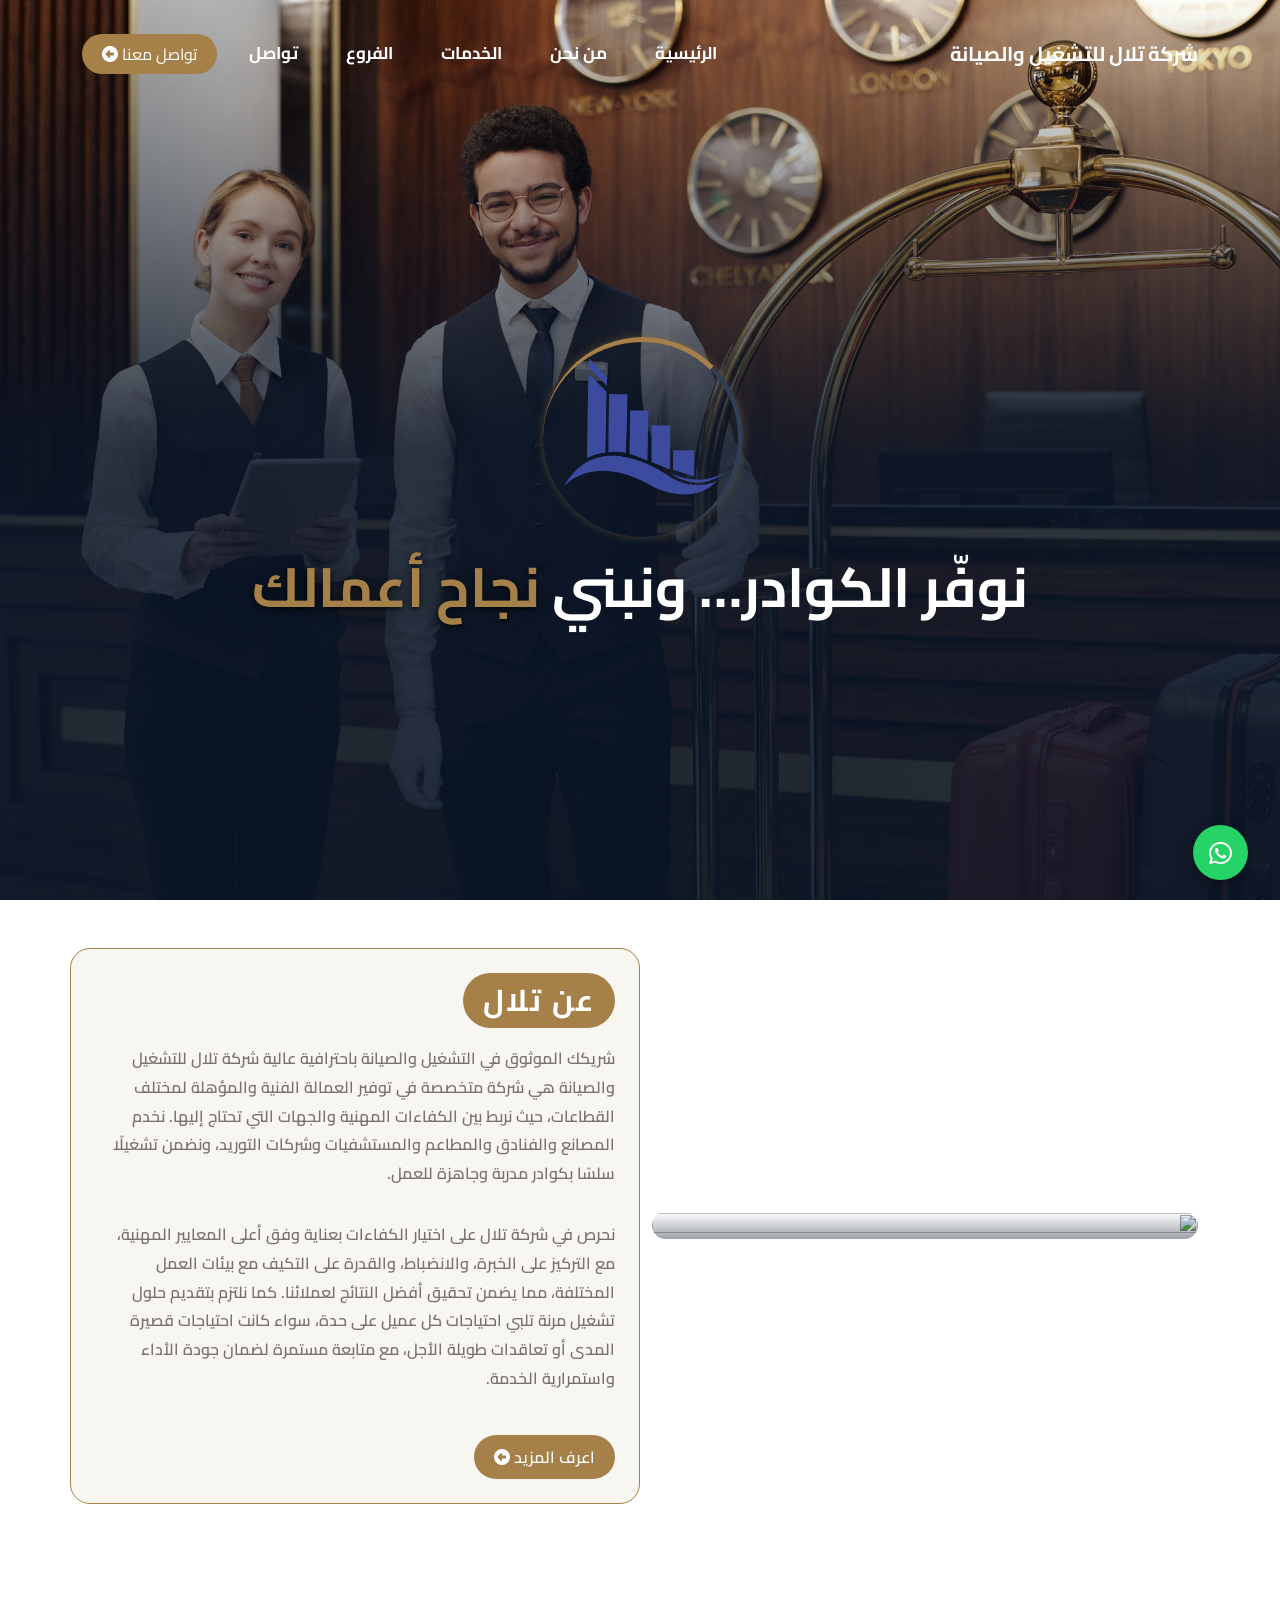
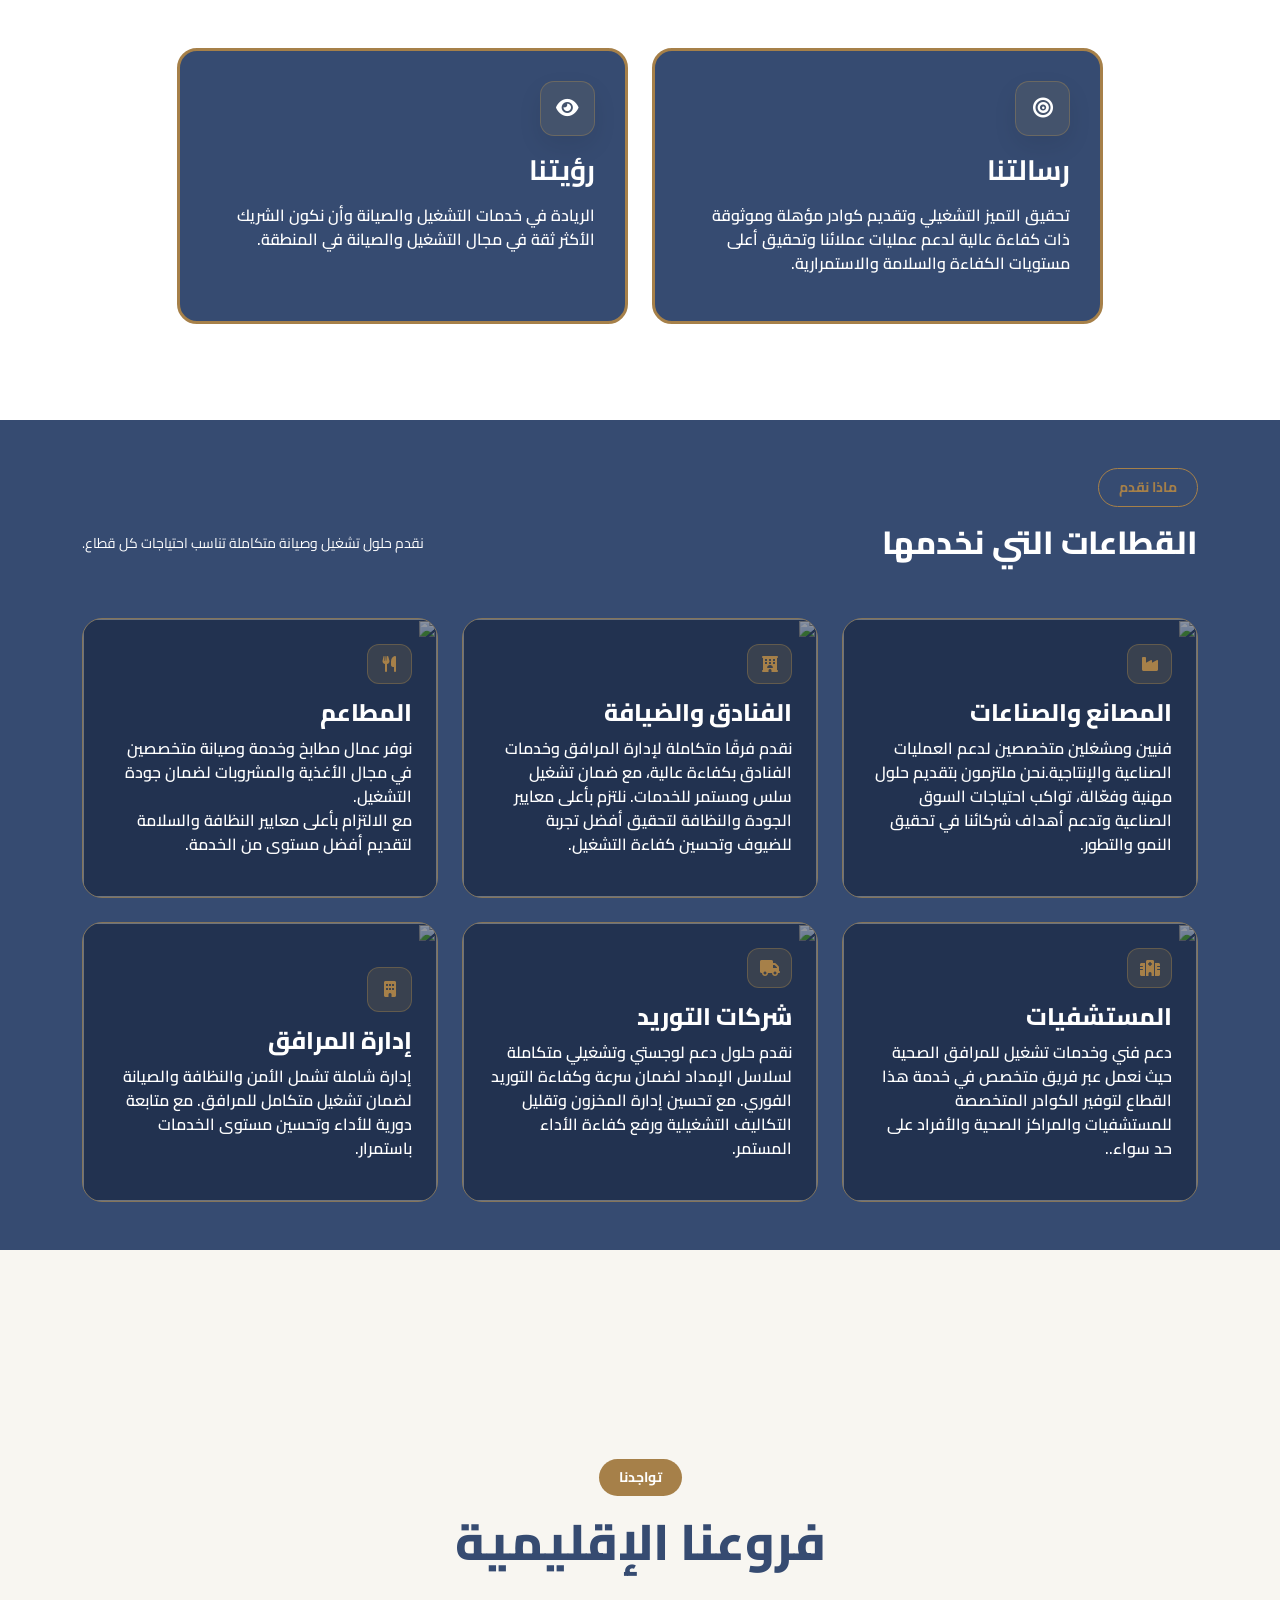
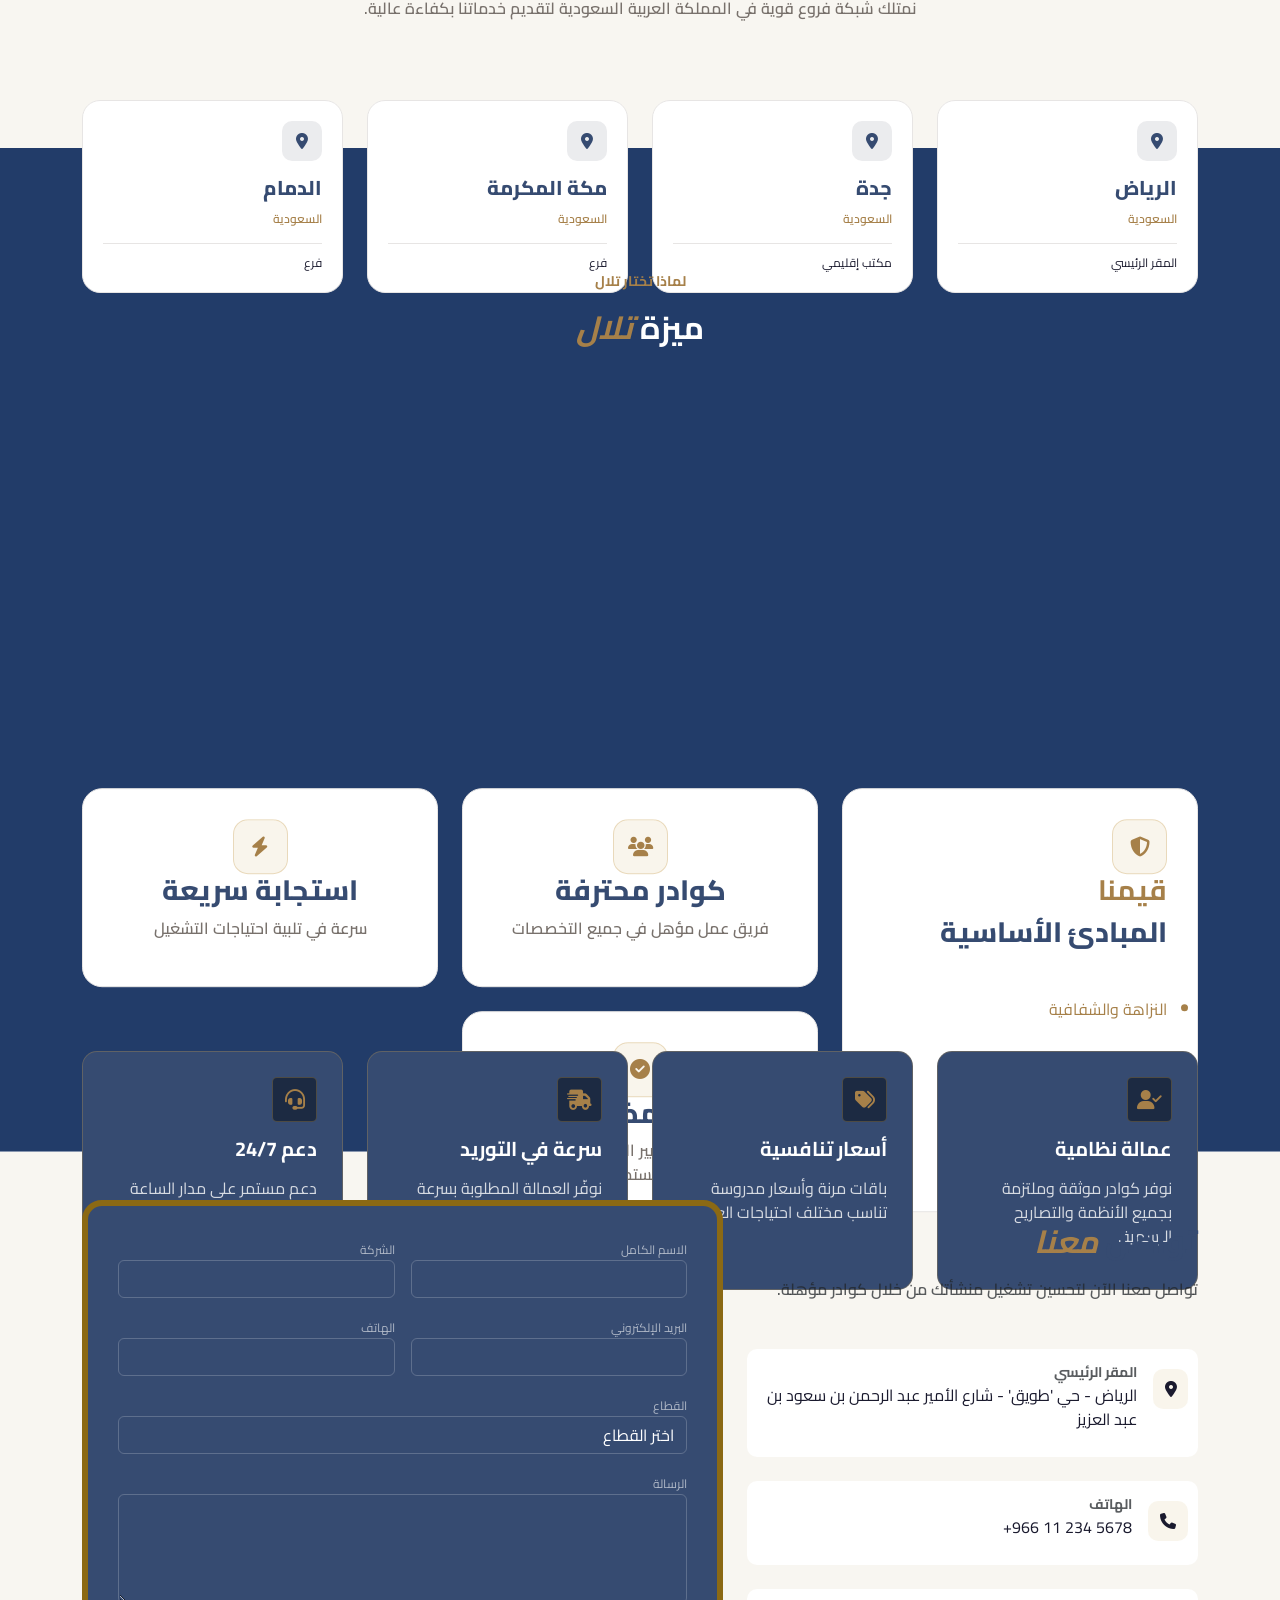
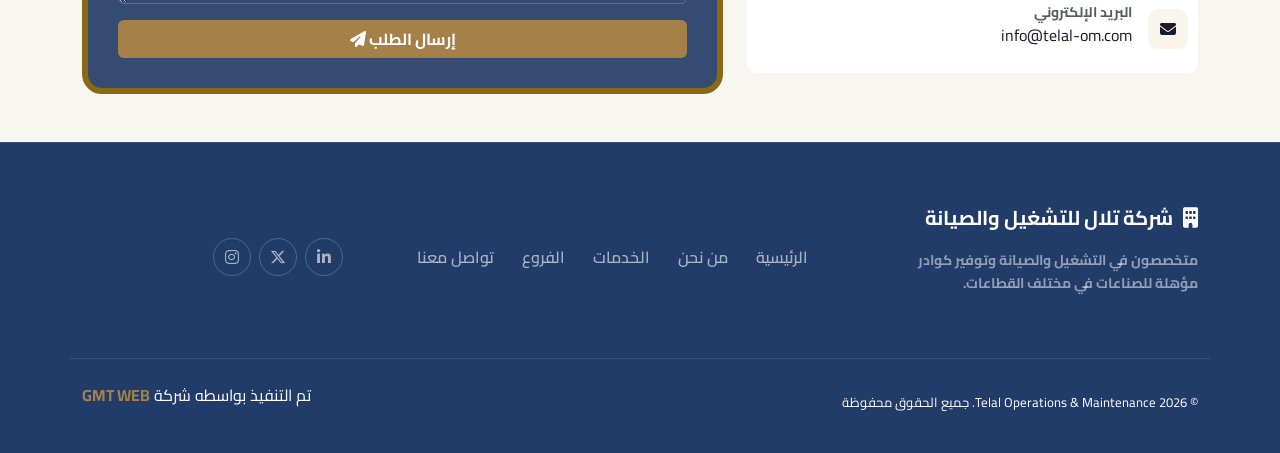
==== index.html @ 5c77e24b "link edit" ====
<!DOCTYPE html>
<html lang="ar" dir="rtl">

<head>
    <meta charset="UTF-8">
    <meta name="viewport" content="width=device-width, initial-scale=1.0">
    <link rel="stylesheet" href="css/all.min.css">
    <link rel="stylesheet" href="css/bootstrap.min.css">
    <link rel="stylesheet" href="https://unpkg.com/aos@2.3.4/dist/aos.css" />
    <link rel="stylesheet" href="https://cdn.jsdelivr.net/npm/swiper@11/swiper-bundle.min.css">
    <link rel="stylesheet" href="css/index.css">
    <link rel="preconnect" href="https://fonts.googleapis.com">
    <link rel="preconnect" href="https://fonts.gstatic.com" crossorigin>
    <link
        href="https://fonts.googleapis.com/css2?family=Cairo:wght@200..1000&family=Inter:ital,opsz,wght@0,14..32,100..900;1,14..32,100..900&display=swap"
        rel="stylesheet">
    <title>Document</title>
</head>

<body>


    <nav id="navbar" class="navbar-custom fixed-top">
        <div class="container d-flex justify-content-between align-items-center">

            <a href="index.html" class="d-flex align-items-center text-decoration-none">
                <!-- <img src="https://via.placeholder.com/40" alt="logo" class="me-2"> -->
                <span class="logo-text">شركة تلال للتشغيل والصيانة</span>
            </a>

            <div class="d-flex align-items-center justify-content-center ">
                <ul class="nav-links d-none d-lg-flex gap-5 align-items-center mt-3">
                    <li><a href="index.html">الرئيسية</a></li>
                    <li><a href="about-us.html">من نحن</a></li>
                    <li><a href="#services">الخدمات</a></li>
                    <li><a href="#branches">الفروع</a></li>
                    <li><a href="#contact">تواصل</a></li>

                </ul>
                <a href="#contact" class="btn-contact d-none d-lg-inline-block">
                    تواصل معنا
                    <i class="fas fa-arrow-alt-circle-left"></i>
                </a>
            </div>

            <button id="menuBtn" class="menu-btn d-lg-none">
                <span></span>
                <span></span>
                <span></span>
            </button>

        </div>
    </nav>

    <div id="overlay"></div>

    <div id="mobileMenu" class="mobile-menu">
        <a href="index.html">الرئيسية</a>
        <a href="about-us.html">من نحن</a>
        <a href="#services">الخدمات</a>
        <a href="#branches">الفروع</a>
        <a href="#contact">تواصل</a>

        <a href="#contact" class="btn-contact mt-3 text-center">تواصل معنا</a>
    </div>

    <section class="hero-section swiper heroSwiper">
        <div class="swiper-wrapper">
            <div class="swiper-slide">
                <div class="hero-bg">
                    <img src="imgs/header-1.jpg">
                    <div class="overlay"></div>
                </div>

                <div class="container hero-content" data-aos="fade-up">
                    <div class="logo-img">
                        <img src="imgs/logo1.png" class="img-fluid" width="170" alt="">
                    </div>
                    <h1 class="hero-title mt-5">نوفّر الكوادر… ونبني <span>نجاح أعمالك</span></h1>
                </div>
            </div>
            <div class="swiper-slide">
                <div class="hero-bg">
                    <img src="imgs/hero-3.png">
                    <div class="overlay"></div>
                </div>

                <div class="container hero-content" data-aos="fade-up">
                    <div class="logo-img">
                        <img src="imgs/logo1.png" class="img-fluid" width="170" alt="">
                    </div>
                    <h1 class="hero-title mt-5">شريكك في <span>النمو والاستدامة</span></h1>
                </div>
            </div>
            <div class="swiper-slide">
                <div class="hero-bg">
                    <img src="imgs/header-2.jpg">
                    <div class="overlay"></div>
                </div>
                <div class="container hero-content" data-aos="fade-up">
                    <div class="logo-img">
                        <img src="imgs/logo1.png" class="img-fluid" width="170" alt="">
                    </div>
                    <h1 class="hero-title mt-5">كوادر مؤهلة… <span>نتائج مضمونة</span></h1>
                </div>
            </div>
            <div class="swiper-slide">
                <div class="hero-bg">
                    <img src="imgs/header-3.jpg">
                    <div class="overlay"></div>
                </div>
                <div class="container hero-content" data-aos="fade-up">
                    <div class="logo-img">
                        <img src="imgs/logo1.png" class="img-fluid" width="170" alt="">
                    </div>
                    <h1 class="hero-title mt-5">خبرات موثوقة… <span>أداء يفوق التوقعات</span></h1>
                </div>
            </div>

        </div>
    </section>

    <section id="about" class="about-section py-5 overflow-hidden">
        <div class="container">
            <div class="row align-items-center g-4">

                <div class="col-lg-6 reveal-left position-relative">

                    <div class="image-box">
                        <img src="https://img.rocket.new/generatedImages/rocket_gen_img_1677fb809-1775140448208.png"
                            alt="">
                        <div class="image-overlay"></div>
                    </div>
                </div>

                <div class="col-lg-6 reveal-right d-flex flex-column gap-3 p-4 about-content">

                    <div class="d-flex align-items-center gap-2">
                        <span class="section-tag">عن تلال</span>
                    </div>
                    <p class="about-text">
                        شريكك الموثوق في التشغيل والصيانة
                        باحترافية عالية
                        شركة تلال للتشغيل والصيانة هي شركة متخصصة في توفير العمالة الفنية
                        والمؤهلة لمختلف القطاعات، حيث نربط بين الكفاءات المهنية
                        والجهات التي تحتاج إليها.

                        نخدم المصانع والفنادق والمطاعم والمستشفيات وشركات التوريد،
                        ونضمن تشغيلًا سلسًا بكوادر مدربة وجاهزة للعمل.
                    </p>
                    <p class="about-text">
                        نحرص في شركة تلال على اختيار الكفاءات بعناية وفق أعلى المعايير المهنية، مع التركيز على الخبرة،
                        والانضباط، والقدرة على التكيف مع بيئات العمل المختلفة، مما يضمن تحقيق أفضل النتائج لعملائنا.

                        كما نلتزم بتقديم حلول تشغيل مرنة تلبي احتياجات كل عميل على حدة، سواء كانت احتياجات قصيرة المدى
                        أو تعاقدات طويلة الأجل، مع متابعة مستمرة لضمان جودة الأداء واستمرارية الخدمة.
                    </p>



                    <div>
                        <a href="about-us.html" class="learn-more">
                            اعرف المزيد
                            <i class="fas fa-arrow-alt-circle-left"></i>
                        </a>
                    </div>

                </div>

            </div>
        </div>
    </section>
    <section id="goals" class="goals py-5 bg-white">
        <div class="container py-5">

            <div class="row g-4 justify-content-center">

                <div class="col-lg-5">
                    <div class="card-custom bg-primary-custom h-100" data-aos="zoom-in">
                        <div class="icon-box icon-accent">
                            <i class="fas fa-bullseye text-white"></i>
                        </div>

                        <h5 class="mb-3">رسالتنا</h5>
                        <p class="text-white">
                            تحقيق التميز التشغيلي
                            وتقديم كوادر مؤهلة وموثوقة ذات كفاءة عالية لدعم عمليات عملائنا
                            وتحقيق أعلى مستويات الكفاءة والسلامة والاستمرارية.
                        </p>
                    </div>
                </div>
                <div class="col-lg-5">
                    <div class="card-custom bg-primary-custom h-100" data-aos="zoom-in">
                        <div class="icon-box icon-accent">
                            <i class="fas fa-eye text-white"></i>
                        </div>
                        <h5 class="mb-3">رؤيتنا</h5>
                        <p>
                            الريادة في خدمات التشغيل والصيانة
                            وأن نكون الشريك الأكثر ثقة في مجال التشغيل والصيانة في المنطقة.
                        </p>
                    </div>
                </div>



            </div>

        </div>
    </section>
    <section id="services" class="py-5 bg-primary-custom overflow-hidden services">
        <div class="container">

            <div class="d-flex flex-column flex-md-row justify-content-between align-items-md-end mb-5 gap-4"
                data-aos="zoom-in">
                <div>
                    <p class="accent small fw-bold">ماذا نقدم</p>
                    <h2 class="text-white">
                        القطاعات التي
                        نخدمها
                    </h2>
                </div>
                <p class="text-white small">
                    نقدم حلول تشغيل وصيانة متكاملة تناسب احتياجات كل قطاع.
                </p>
            </div>

            <div class="row g-4">


                <div class="col-md-6 col-lg-4">
                    <div class="service-card" data-aos="zoom-in">

                        <img src="https://images.unsplash.com/photo-1583737097468-2cc78bea3c29" />

                        <div class="overlay"></div>

                        <div class="content">
                            <div class="icon"><i class="fas fa-industry"></i></div>
                            <h4>المصانع والصناعات</h4>
                            <p>فنيين ومشغلين متخصصين لدعم العمليات الصناعية والإنتاجية.نحن ملتزمون بتقديم حلول مهنية
                                وفعّالة، تواكب احتياجات السوق الصناعية وتدعم أهداف شركائنا في تحقيق النمو والتطور.</p>
                        </div>

                    </div>
                </div>


                <div class="col-md-6 col-lg-4">
                    <div class="service-card" data-aos="zoom-in">

                        <img src="https://img.rocket.new/generatedImages/rocket_gen_img_11630356e-1773092856673.png" />

                        <div class="overlay"></div>

                        <div class="content">
                            <div class="icon"><i class="fas fa-hotel"></i></div>
                            <h4>الفنادق والضيافة</h4>
                            <p>
                                نقدم فرقًا متكاملة لإدارة المرافق وخدمات الفنادق بكفاءة عالية، مع ضمان تشغيل سلس ومستمر
                                للخدمات.
                                نلتزم بأعلى معايير الجودة والنظافة لتحقيق أفضل تجربة للضيوف وتحسين كفاءة التشغيل.
                            </p>
                        </div>

                    </div>
                </div>

                <div class="col-md-6 col-lg-4">
                    <div class="service-card" data-aos="zoom-in">

                        <img src="https://images.unsplash.com/photo-1562600750-b6c36db9142d" />

                        <div class="overlay"></div>

                        <div class="content">
                            <div class="icon"><i class="fas fa-utensils"></i></div>
                            <h4>المطاعم</h4>
                            <p>
                                نوفر عمال مطابخ وخدمة وصيانة متخصصين في مجال الأغذية والمشروبات لضمان جودة التشغيل.<br>
                                مع الالتزام بأعلى معايير النظافة والسلامة لتقديم أفضل مستوى من الخدمة.
                            </p>
                        </div>

                    </div>
                </div>

                <div class="col-md-6 col-lg-4">
                    <div class="service-card" data-aos="zoom-in">

                        <img src="https://img.rocket.new/generatedImages/rocket_gen_img_17ab12f7b-1772807980091.png" />

                        <div class="overlay"></div>

                        <div class="content">
                            <div class="icon"><i class="fas fa-hospital"></i></div>
                            <h4>المستشفيات</h4>
                            <p>دعم فني وخدمات تشغيل للمرافق الصحية حيث نعمل عبر فريق متخصص في خدمة هذا القطاع لتوفير
                                الكوادر المتخصصة للمستشفيات والمراكز الصحية والأفراد على حد سواء..</p>
                        </div>

                    </div>
                </div>

                <div class="col-md-6 col-lg-4">
                    <div class="service-card" data-aos="zoom-in">

                        <img src="https://img.rocket.new/generatedImages/rocket_gen_img_12a187ca8-1764799847557.png" />

                        <div class="overlay"></div>

                        <div class="content">
                            <div class="icon"><i class="fas fa-truck"></i></div>
                            <h4>شركات التوريد</h4>
                            <p>
                                نقدم حلول دعم لوجستي وتشغيلي متكاملة لسلاسل الإمداد لضمان سرعة وكفاءة التوريد الفوري.
                                مع تحسين إدارة المخزون وتقليل التكاليف التشغيلية ورفع كفاءة الأداء المستمر.
                            </p>
                        </div>

                    </div>
                </div>
                <div class="col-md-6 col-lg-4">
                    <div class="service-card" data-aos="zoom-in">

                        <img src="https://img.rocket.new/generatedImages/rocket_gen_img_165796e3b-1768657086566.png" />

                        <div class="overlay"></div>

                        <div class="content">
                            <div class="icon"><i class="fas fa-building"></i></div>
                            <h4>إدارة المرافق</h4>
                            <p>
                                إدارة شاملة تشمل الأمن والنظافة والصيانة لضمان تشغيل متكامل للمرافق.
                                مع متابعة دورية للأداء وتحسين مستوى الخدمات باستمرار.
                            </p>
                        </div>

                    </div>
                </div>

            </div>
        </div>
    </section>
    <section id="branches" class="py-5 bg-light-custom">
        <div class="container">
            <div class="text-center mb-5 header" data-aos="slide-up">
                <p class="small fw-bold accent">تواجدنا</p>
                <h2 class="title mb-4">
                    فروعنا
                    الإقليمية
                </h2>
                <p class="text-muted-custom fw-semibold">
                    نمتلك شبكة فروع قوية في المملكة العربية السعودية لتقديم خدماتنا بكفاءة عالية.
                </p>
            </div>

            <div class="row g-4">
                <div class="col-sm-6 col-lg-3">
                    <div class="branch-card" data-aos="slide-up">
                        <div class="top">
                            <div class="icon"><i class="fas fa-map-marker-alt"></i></div>
                        </div>

                        <h5>الرياض</h5>
                        <p class="country">السعودية</p>

                        <div class="bottom">
                            <span>المقر الرئيسي</span>
                        </div>
                    </div>
                </div>

                <div class="col-sm-6 col-lg-3">
                    <div class="branch-card" data-aos="slide-up">
                        <div class="top">
                            <div class="icon"><i class="fas fa-map-marker-alt"></i></div>
                        </div>

                        <h5>جدة</h5>
                        <p class="country">السعودية</p>

                        <div class="bottom">
                            <span>مكتب إقليمي</span>
                        </div>
                    </div>
                </div>

                <div class="col-sm-6 col-lg-3">
                    <div class="branch-card" data-aos="slide-up">
                        <div class="top">
                            <div class="icon"><i class="fas fa-map-marker-alt"></i></div>
                        </div>

                        <h5>مكة المكرمة</h5>
                        <p class="country">السعودية</p>

                        <div class="bottom">
                            <span>فرع</span>
                        </div>
                    </div>
                </div>

                <div class="col-sm-6 col-lg-3">
                    <div class="branch-card" data-aos="slide-up">
                        <div class="top">
                            <div class="icon"><i class="fas fa-map-marker-alt"></i></div>
                        </div>

                        <h5>الدمام</h5>
                        <p class="country">السعودية</p>

                        <div class="bottom">
                            <span>فرع</span>
                        </div>
                    </div>
                </div>

            </div>
        </div>
    </section>
    <section id="why-us" class="why-us py-5">
        <div class="container">
            <div class="text-center mb-5" data-aos="slide-up">
                <div class="d-flex justify-content-center align-items-center gap-2 mb-3">
                    <div class="divider"></div>
                    <span class="text-warning small fw-bold">لماذا تختار تلال</span>
                    <div class="divider"></div>
                </div>
                <h2 class="text-white fw-bold">
                    ميزة <span class="text-warning fst-italic">تلال</span>
                </h2>
            </div>
            <div class="row g-4 mb-5" data-aos="slide-up">
                <div class="col-lg-4 ">
                    <div class="card-custom bg-surface" data-aos="zoom-in">
                        <div class="icon-box icon-light">
                            <i class="fas fa-shield-alt"></i>
                        </div>

                        <h5 class="accent">قيمنا</h5>
                        <h3 class="title mb-5">المبادئ الأساسية</h3>
                        <ul class="d-flex flex-column gap-4">
                            <li class="text-warning">النزاهة والشفافية</li>
                            <li class="text-warning">التميز التقني</li>
                            <li class="text-warning">العميل أولاً</li>
                            <li class="text-warning">السلامة والالتزام</li>
                        </ul>
                    </div>
                </div>

                <div class="col-lg-8 ">
                    <div class="h-100">
                        <div class="row g-4  text-center" data-aos="fade-up">

                            <div class="col-md-6 ">
                                <div class="card-custom bg-surface">
                                    <div class="icon-box icon-light mx-auto">
                                        <i class="fas fa-users"></i>
                                    </div>
                                    <h3 class="title">كوادر محترفة</h3>
                                    <p class="text-muted-custom">
                                        فريق عمل مؤهل في جميع التخصصات
                                    </p>
                                </div>
                            </div>

                            <div class="col-md-6">
                                <div class="card-custom bg-surface">
                                    <div class="icon-box icon-light mx-auto">
                                        <i class="fas fa-bolt"></i>
                                    </div>
                                    <h3 class="title">استجابة سريعة</h3>
                                    <p class="text-muted-custom">
                                        سرعة في تلبية احتياجات التشغيل
                                    </p>
                                </div>
                            </div>

                            <div class="col-md-6">
                                <div class="card-custom bg-surface">
                                    <div class="icon-box icon-light mx-auto">
                                        <i class="fas fa-check-circle"></i>
                                    </div>
                                    <h3 class="title">جودة مضمونة</h3>
                                    <p class="text-muted-custom">
                                        تطبيق أعلى معايير الجودة والمتابعة المستمرة
                                    </p>
                                </div>
                            </div>

                        </div>
                    </div>
                </div>
            </div>
            <div class="row g-4">
                <div class="col-md-6 col-lg-3">
                    <div class="feature-box" data-aos="slide-up">
                        <div class="icon-box">
                            <i class="fas fa-user-check"></i>
                        </div>
                        <h5>عمالة نظامية</h5>
                        <p>نوفر كوادر موثقة وملتزمة بجميع الأنظمة والتصاريح الرسمية.</p>
                    </div>
                </div>

                <div class="col-md-6 col-lg-3">
                    <div class="feature-box" data-aos="slide-up">
                        <div class="icon-box">
                            <i class="fas fa-tags"></i>
                        </div>
                        <h5>أسعار تنافسية</h5>
                        <p>باقات مرنة وأسعار مدروسة تناسب مختلف احتياجات العملاء.</p>
                    </div>
                </div>

                <div class="col-md-6 col-lg-3">
                    <div class="feature-box" data-aos="slide-up">
                        <div class="icon-box">
                            <i class="fas fa-shipping-fast"></i>
                        </div>
                        <h5>سرعة في التوريد</h5>
                        <p>نوفّر العمالة المطلوبة بسرعة وكفاءة لتلبية متطلبات المشاريع.</p>
                    </div>
                </div>
                <div class="col-md-6 col-lg-3">
                    <div class="feature-box" data-aos="slide-up">
                        <div class="icon-box">
                            <i class="fas fa-headset"></i>
                        </div>
                        <h5>دعم 24/7</h5>
                        <p>دعم مستمر على مدار الساعة لأي مشكلة.</p>
                    </div>
                </div>
            </div>
        </div>
    </section>


    <section id="contact" class="contact-section py-5">
        <div class="container">
            <div class="row g-4 align-items-center">
                <div class="col-lg-5 ">
                    <h2 class="text-primary mb-3 fw-bold" data-aos="fade-up">
                        تواصل <span class="text-accent fst-italic">معنا</span>
                    </h2>
                    <p class="text-muted mb-4 fw-semibold" data-aos="fade-up">
                        تواصل معنا الآن لتحسين تشغيل منشأتك من خلال كوادر مؤهلة.
                    </p>
                    <div class="info-box d-flex gap-3 mb-4 mt-5" data-aos="fade-up">
                        <i class="fas fa-location-dot"></i>
                        <div>
                            <small class="text-muted fw-bold">المقر الرئيسي</small>
                            <p>الرياض - حي 'طويق' - شارع الأمير عبد الرحمن بن سعود بن عبد العزيز</p>
                        </div>
                    </div>

                    <div class="info-box d-flex gap-3 mb-4" data-aos="fade-up">
                        <i class="fas fa-phone"></i>
                        <div>
                            <small class="text-muted fw-bold">الهاتف</small>
                            <p class="phone">+966 11 234 5678</p>
                        </div>
                    </div>

                    <div class="info-box d-flex gap-3" data-aos="fade-up">
                        <i class="fas fa-envelope"></i>
                        <div>
                            <small class="text-muted fw-bold">البريد الإلكتروني</small>
                            <p>info@telal-om.com</p>
                        </div>
                    </div>

                </div>
                <div class="col-lg-7">

                    <div class="form-box" data-aos="fade-up">
                        <div id="success" class="text-center d-none py-5">
                            <div class="success-icon mb-3">
                                <i class="fas fa-check"></i>
                            </div>
                            <h4>تم إرسال طلبك بنجاح</h4>
                            <p class="text-white">سنتواصل معك خلال 24 ساعة</p>
                        </div>
                        <form id="contactForm">

                            <div class="row g-3">

                                <div class="col-md-6">
                                    <label>الاسم الكامل</label>
                                    <input type="text" name="name" class="form-control">
                                    <small class="text-danger error-msg d-none"></small>
                                </div>

                                <div class="col-md-6">
                                    <label>الشركة</label>
                                    <input type="text" name="company" class="form-control">
                                    <small class="text-danger error-msg d-none"></small>
                                </div>

                                <div class="col-md-6">
                                    <label>البريد الإلكتروني</label>
                                    <input type="email" name="email" class="form-control">
                                    <small class="text-danger error-msg d-none"></small>
                                </div>

                                <div class="col-md-6">
                                    <label>الهاتف</label>
                                    <input type="tel" name="phone" class="form-control">
                                    <small class="text-danger error-msg d-none"></small>
                                </div>

                                <div class="col-12">
                                    <label>القطاع</label>
                                    <select name="sector" class="form-control">
                                        <option value="">اختر القطاع</option>
                                        <option>صناعة</option>
                                        <option>فنادق</option>
                                        <option>مطاعم</option>
                                        <option>مستشفيات</option>
                                        <option>لوجستيات</option>
                                    </select>
                                    <small class="text-danger error-msg d-none"></small>
                                </div>

                                <div class="col-12">
                                    <label>الرسالة</label>
                                    <textarea name="message" class="form-control" rows="4"></textarea>
                                    <small class="text-danger error-msg d-none"></small>
                                </div>

                                <div class="col-12 text-end">
                                    <button type="submit" class="btn btn-accent w-100">
                                        إرسال الطلب <i class="fas fa-paper-plane"></i>
                                    </button>
                                </div>

                            </div>

                        </form>

                    </div>

                </div>

            </div>

        </div>
    </section>
    <footer>

        <div class="container">
            <div class="row border-bottom border-light border-opacity-10 pb-4 align-items-center">
                <div class="col-md-6 col-lg-4 mb-4">
                    <div class="footer-logo">
                        <i class="fa-solid fa-building"></i>
                        <span class="logo-text">شركة تلال للتشغيل والصيانة</span>
                    </div>
                    <p class="footer-text mt-3 fw-bold">
                        متخصصون في التشغيل والصيانة وتوفير كوادر مؤهلة للصناعات في مختلف القطاعات.
                    </p>
                </div>

                <div class="col-md-6 col-lg-5 mb-4">
                    <div class="d-flex flex-wrap gap-2">
                        <a class="footer-link" href="index.html">الرئيسية</a>
                        <a class="footer-link" href="about-us.html">من نحن</a>
                        <a class="footer-link" href="#services">الخدمات</a>
                        <a class="footer-link" href="#branches">الفروع</a>
                        <a class="footer-link" href="#contact">تواصل معنا</a>
                    </div>
                </div>

                <div class="col-md-6 col-lg-3 mb-4 d-flex gap-2">
                    <a href="#" class="social-icon"><i class="fa-brands fa-linkedin-in"></i></a>
                    <a href="#" class="social-icon"><i class="fa-brands fa-x-twitter"></i></a>
                    <a href="#" class="social-icon"><i class="fa-brands fa-instagram"></i></a>
                </div>
            </div>
            <div class="d-flex flex-column flex-md-row justify-content-between align-items-center pt-4">

                <div class="bottom-text text-white mb-2 mb-md-0">
                    © 2026 Telal Operations & Maintenance. جميع الحقوق محفوظة
                </div>

                <div class="d-flex gap-3">
                    <p>تم التنفيذ بواسطه شركة
                        <a href="https://www.facebook.com/people/GMTWeb/100090592885243/?mibextid=ZbWKwL"
                            target="_blank" class="text-warning fw-bold text-decoration-none d-inline-block">GMT WEB</a>
                    </p>
                </div>

            </div>

        </div>

    </footer>
    <a href="https://wa.me/966560216521" target="_blank" class="whatsapp-float">
        <i class="fab fa-whatsapp"></i>
    </a>

    <script src="js/bootstrap.bundle.min.js"></script>
    <script src="https://unpkg.com/aos@2.3.4/dist/aos.js"></script>
    <script src="https://cdn.jsdelivr.net/npm/swiper@11/swiper-bundle.min.js"></script>
    <script src="js/index.js"></script>
</body>

</html>
---- css/index.css ----
:root {
    --color-primary: #364b71;
    --color-primary-dark: #223c69;
    --color-primary-light: #0D1F3C;
    --color-accent: #a68049;
    --color-accent-light: #E8C06A;
    --color-accent-dark: #8B6914;
    --color-background: #F8F6F1;
    --color-surface: #FFFFFF;
    --color-foreground: #1A1A2E;
    --color-muted: #78716C;
    --color-border: #E7E5E4;
    --color-stone-50: #FAFAF9;
    --color-stone-100: #F5F5F4;
    --color-stone-200: #E7E5E4;
    --color-stone-300: #D6D3D1;
    --color-stone-400: #A8A29E;
    --color-stone-500: #78716C;
    --color-stone-600: #57534E;
}

* {
    box-sizing: border-box;
    padding: 0;
    margin: 0;
}

html {
    scroll-behavior: smooth;
}

body {
    font-family: 'cairo', sans-serif;
    background-color: var(--color-background);
    color: var(--color-foreground);
    -webkit-font-smoothing: antialiased;
    -moz-osx-font-smoothing: grayscale;
    overflow-x: hidden;
}



::-webkit-scrollbar {
    width: 4px;
}

::-webkit-scrollbar-track {
    background: var(--color-background);
}

::-webkit-scrollbar-thumb {
    background: var(--color-accent);
    border-radius: 2px;
}

::-webkit-scrollbar-thumb:hover {
    background: var(--color-accent-dark);
}

::selection {
    background: var(--color-accent);
    color: #fff;
}

.noise-overlay {
    position: fixed;
    top: 0;
    left: 0;
    width: 100%;
    height: 100%;
    pointer-events: none;
    z-index: 9999;
    opacity: 0.025;
    background-image: url("data:image/svg+xml,%3Csvg viewBox='0 0 200 200' xmlns='http://www.w3.org/2000/svg'%3E%3Cfilter id='n'%3E%3CfeTurbulence type='fractalNoise' baseFrequency='0.75' numOctaves='4' stitchTiles='stitch'/%3E%3C/filter%3E%3Crect width='100%25' height='100%25' filter='url(%23n)'/%3E%3C/svg%3E");
}

.glass-nav {
    background: var(--color-primary-dark);
    backdrop-filter: blur(10px);
    padding: 10px 0;
    border-bottom: 1px solid rgba(255, 255, 255, 0.1);
    border-bottom: 1px solid rgba(255, 255, 255, 0.2);
}

.glass-nav-light {
    background: var(--color-primary-dark);
    backdrop-filter: blur(10px);
    padding: 10px 0;
    border-bottom: 1px solid rgba(255, 255, 255, 0.1);
    border-bottom: 1px solid rgba(255, 255, 255, 0.2);
}

.hero-mask {
    background: linear-gradient(105deg,
            rgba(10, 22, 40, 0.88) 0%,
            rgba(10, 22, 40, 0.65) 45%,
            rgba(10, 22, 40, 0.15) 75%,
            rgba(10, 22, 40, 0.05) 100%);
}

@keyframes fadeInUp {
    from {
        opacity: 0;
        transform: translateY(28px);
    }

    to {
        opacity: 1;
        transform: translateY(0);
    }
}

.fade-in-up {
    animation: fadeInUp 0.85s cubic-bezier(0.22, 1, 0.36, 1) forwards;
    opacity: 0;
}

.delay-100 {
    animation-delay: 0.1s;
}

.delay-200 {
    animation-delay: 0.2s;
}

.delay-300 {
    animation-delay: 0.3s;
}

.delay-400 {
    animation-delay: 0.4s;
}

.delay-500 {
    animation-delay: 0.5s;
}

.reveal {
    opacity: 0;
    transform: translateY(32px);
    transition: opacity 0.75s cubic-bezier(0.22, 1, 0.36, 1),
        transform 0.75s cubic-bezier(0.22, 1, 0.36, 1);
}

.reveal.revealed {
    opacity: 1;
    transform: translateY(0);
}

.reveal-left {
    opacity: 0;
    transform: translateX(-40px);
    transition: opacity 0.85s cubic-bezier(0.22, 1, 0.36, 1),
        transform 0.85s cubic-bezier(0.22, 1, 0.36, 1);
}

.reveal-left.revealed {
    opacity: 1;
    transform: translateX(0);
}

.reveal-right {
    opacity: 0;
    transform: translateX(40px);
    transition: opacity 0.85s cubic-bezier(0.22, 1, 0.36, 1),
        transform 0.85s cubic-bezier(0.22, 1, 0.36, 1);
}

.reveal-right.revealed {
    opacity: 1;
    transform: translateX(0);
}

.stagger-1 {
    transition-delay: 0.05s;
}

.stagger-2 {
    transition-delay: 0.12s;
}

.stagger-3 {
    transition-delay: 0.19s;
}

.stagger-4 {
    transition-delay: 0.26s;
}

.stagger-5 {
    transition-delay: 0.33s;
}

.stagger-6 {
    transition-delay: 0.40s;
}

.card-lift {
    transition: transform 0.45s cubic-bezier(0.2, 0.8, 0.2, 1),
        box-shadow 0.45s cubic-bezier(0.2, 0.8, 0.2, 1);
}

.card-lift:hover {
    transform: translateY(-6px);
    box-shadow: 0 24px 48px -8px rgba(10, 22, 40, 0.12);
}

.gold-link {
    position: relative;
    display: inline-block;
}

.gold-link::after {
    content: '';
    position: absolute;
    bottom: -2px;
    left: 0;
    width: 0;
    height: 1px;
    background: var(--color-accent);
    transition: width 0.35s cubic-bezier(0.22, 1, 0.36, 1);
}

.gold-link:hover::after {
    width: 100%;
}

.grayscale-reveal {
    filter: grayscale(100%) brightness(0.85);
    transition: filter 0.65s cubic-bezier(0.2, 0.8, 0.2, 1);
}

.grayscale-reveal:hover {
    filter: grayscale(0%) brightness(1);
}

@keyframes ping {

    75%,
    100% {
        transform: scale(2);
        opacity: 0;
    }
}

.animate-ping {
    animation: ping 1.5s cubic-bezier(0, 0, 0.2, 1) infinite;
}

@keyframes countUp {
    from {
        opacity: 0;
        transform: translateY(12px);
    }

    to {
        opacity: 1;
        transform: translateY(0);
    }
}

.accordion-content {
    max-height: 0;
    overflow: hidden;
    transition: max-height 0.45s cubic-bezier(0.22, 1, 0.36, 1);
}

.accordion-content.open {
    max-height: 400px;
}

.whatsapp-float {
    position: fixed;
    bottom: 2rem;
    right: 2rem;
    z-index: 1000;
    width: 3.5rem;
    height: 3.5rem;
    background: #25D366;
    border-radius: 50%;
    display: flex;
    align-items: center;
    justify-content: center;
    box-shadow: 0 4px 20px rgba(37, 211, 102, 0.4);
    transition: transform 0.3s cubic-bezier(0.2, 0.8, 0.2, 1),
        box-shadow 0.3s ease;
}

.whatsapp-float:hover {
    transform: scale(1.1) translateY(-2px);
    box-shadow: 0 8px 28px rgba(37, 211, 102, 0.5);
}

.mobile-menu {
    transform: translateX(100%);
    transition: transform 0.4s cubic-bezier(0.22, 1, 0.36, 1);
}

.mobile-menu.open {
    transform: translateX(0);
}

.gold-divider {
    width: 3rem;
    height: 2px;
    background: linear-gradient(90deg, var(--color-accent), var(--color-accent-light));
    border-radius: 1px;
}

.bento-glow {
    position: absolute;
    border-radius: 50%;
    background: rgba(196, 154, 74, 0.12);
    filter: blur(60px);
    pointer-events: none;
}

.service-card-img {
    position: absolute;
    inset: 0;
    opacity: 0;
    transition: opacity 0.55s cubic-bezier(0.2, 0.8, 0.2, 1);
}

.service-card:hover .service-card-img {
    opacity: 1;
}

.service-card:hover .service-card-content {
    color: white;
}

.no-scrollbar::-webkit-scrollbar {
    display: none;
}

.no-scrollbar {
    -ms-overflow-style: none;
    scrollbar-width: none;
}

.project-card-overlay {
    opacity: 0;
    transition: opacity 0.5s cubic-bezier(0.2, 0.8, 0.2, 1);
}

.project-card:hover .project-card-overlay {
    opacity: 1;
}

.quote-mark {
    font-family: 'Fraunces', serif;
    font-size: 6rem;
    line-height: 0.8;
    color: var(--color-accent);
    opacity: 0.25;
    position: absolute;
    top: 1rem;
    left: 1.5rem;
}

.navbar-custom {
    padding: 25px 0;
    transition: 0.4s;
    background: transparent;
    border-bottom: 1px solid transparent;
}

.navbar-custom.scrolled {
    background: var(--color-primary-dark);
    backdrop-filter: blur(10px);
    padding: 30px 0;
    border-bottom: 1px solid rgba(255, 255, 255, 0.1);
    border-bottom: 1px solid rgba(255, 255, 255, 0.2);

}

.logo-text {
    color: var(--color-surface);
    font-weight: 700;
    font-size: 20px;
}

.nav-links {
    list-style: none;
    gap: 25px;
}

.nav-links a {
    color: var(--color-surface);
    text-decoration: none;
    transition: 0.3s;
    position: relative;
    display: inline-block;
    font-weight: 700;
    display: inline-block;
    font-size: 17px;
}


.nav-links a::after {
    content: '';
    position: absolute;
    bottom: -2px;
    left: 0;
    width: 0;
    height: 3px;
    background: var(--color-accent);
    transition: width 0.35s cubic-bezier(0.22, 1, 0.36, 1);
}

.nav-links a:hover::after {
    width: 100%;
}

.nav-links a:hover {
    color: var(--color-surface);
}


.btn-contact {
    background: var(--color-accent);
    color: var(--color-surface);
    padding: 8px 20px;
    border-radius: 30px;
    text-decoration: none;
    transition: 0.3s;
}

.btn-contact:hover {
    background: var(--color-accent-dark);
    color: var(--color-surface) !important;
}


.menu-btn {
    border: none;
    background: none;
    display: flex;
    flex-direction: column;
    gap: 5px;
}

.menu-btn span {
    width: 25px;
    height: 2px;
    background: var(--color-surface);
    transition: 0.3s;
}


.mobile-menu {
    position: fixed;
    top: 0;
    right: -100%;
    width: 260px;
    height: 100%;
    background: var(--color-primary-dark);
    padding: 80px 20px;
    transition: 0.4s;
    z-index: 1000;
}

.mobile-menu.open {
    right: 0;
}

.mobile-menu a {
    display: block;
    color: rgba(255, 255, 255, 0.8);
    padding: 10px 0;
    text-decoration: none;
    border-bottom: 1px solid rgba(255, 255, 255, 0.1);
}

.mobile-menu a:hover {
    color: var(--color-accent);
}


#overlay {
    position: fixed;
    inset: 0;
    background: rgba(0, 0, 0, 0.7);
    opacity: 0;
    pointer-events: none;
    transition: 0.3s;
}

#overlay.active {
    opacity: 1;
    pointer-events: auto;
}


.hero-section {
    position: relative;
    min-height: 100vh;
    display: flex;
    align-items: center;
    overflow: hidden;
}


.hero-bg {
    position: absolute;
    inset: 0;
    z-index: 0;
}

.hero-bg img {
    width: 100%;
    height: 100%;
    object-fit: cover;
}

.overlay {
    position: absolute;
    inset: 0;
    background: linear-gradient(to top,
            rgba(10, 22, 40, 0.85),
            rgba(10, 22, 40, 0.4),
            transparent);
}


.hero-content {
    position: relative;
    z-index: 2;
    color: var(--color-surface);
    padding-bottom: 50px;
    padding-top: 150px;

}

@media screen and (max-width:992px) {
    .hero-content {
        padding-top: 200px;
    }
}

.badge-custom {
    display: inline-flex;
    align-items: center;
    gap: 8px;
    background: rgba(10, 22, 40, 0.6);
    padding: 8px 15px;
    border-radius: 30px;
    font-size: 12px;
    border: 1px solid rgba(196, 154, 74, 0.3);
}

.dot {
    width: 8px;
    height: 8px;
    background: var(--color-accent);
    border-radius: 50%;
}

.hero-title {
    font-size: 55px;
    font-weight: 700;
    line-height: 1.4;
    margin-bottom: 20px;
}

.hero-title span {
    color: var(--color-accent);
    text-shadow:
        0 2px 4px rgba(0, 0, 0, 0.6),
        0 0 15px rgba(0, 0, 0, 0.5);
}

.hero-text {
    color: rgba(255, 255, 255, 0.75);
    max-width: 500px;
    margin-bottom: 30px;
}

.btn-main {
    background: var(--color-accent);
    color: var(--color-surface);
    padding: 12px 25px;
    border-radius: 30px;
    text-decoration: none;
    transition: 0.3s;
    box-shadow: 0 5px 20px rgba(196, 154, 74, 0.3);
    font-weight: 600;
}

.btn-main:hover {
    background: var(--color-accent-dark);
    box-shadow: 0 8px 25px rgba(196, 154, 74, 0.5);
    font-weight: 700;

}

.btn-outline {
    border: 1px solid rgba(255, 255, 255, 0.4);
    color: var(--color-surface);
    padding: 12px 25px;
    border-radius: 30px;
    text-decoration: none;
    backdrop-filter: blur(5px);
    transition: 0.3s;
    font-weight: 700;

}

.btn-outline:hover {
    border-color: var(--color-accent);
    color: var(--color-accent);
}


.stat-box {
    background: rgba(10, 22, 40, 0.5);
    padding: 20px;
    border-radius: 18px;
    text-align: center;
    backdrop-filter: blur(12px);
    border: 1px solid rgba(255, 255, 255, 0.1);
    transition: 0.3s;
}

.stat-box:hover {
    border-color: rgba(196, 154, 74, 0.4);
    background: rgba(10, 22, 40, 0.7);
}

.stat-box h3 {
    color: var(--color-accent);
    font-size: 28px;
    font-style: italic;
    font-weight: 700;
}

.stat-box p {
    font-size: 16px;
    color: rgba(255, 255, 255, 0.6);
    text-transform: uppercase;
    font-weight: 600;
}


.scroll-indicator {
    position: absolute;
    bottom: 20px;
    left: 50%;
    transform: translateX(-50%);
    text-align: center;
    color: rgba(255, 255, 255, 0.5);
    font-size: 12px;
    letter-spacing: 2px;
}

@media screen and (max-width:992px) {
    .scroll-indicator {
        bottom: -10px;

    }
}

.scroll-indicator .line {
    width: 2px;
    height: 40px;
    background: linear-gradient(to bottom, white, transparent);
    margin: auto;
    animation: bounce 1.5s infinite;
}

@keyframes bounce {

    0%,
    100% {
        transform: translateY(0);
    }

    50% {
        transform: translateY(10px);
    }
}

#overlay {
    position: fixed;
    inset: 0;
    background: rgba(10, 22, 40, 0.85);
    backdrop-filter: blur(6px);
    opacity: 0;
    pointer-events: none;
    transition: 0.3s;
    z-index: 40;
}

#overlay.active {
    opacity: 1;
    pointer-events: auto;
}

.menu-btn span {
    display: block;
    width: 24px;
    height: 2px;
    background: white;
    transition: 0.3s;
}

.menu-btn.active span:nth-child(1) {
    transform: rotate(45deg) translateY(7px);
}

.menu-btn.active span:nth-child(2) {
    opacity: 0;
}

.menu-btn.active span:nth-child(3) {
    transform: rotate(-45deg) translateY(-7px);
}

.about-section {
    background: var(--color-surface);
}

.image-box {
    position: relative;
    border-radius: 20px;
    overflow: hidden;
max-height: 500px;
}

.image-box img {
    width: 100%;
    height: 100%;
    object-fit: cover;
}

.image-overlay {
    position: absolute;
    inset: 0;
    background: linear-gradient(to top, rgba(10, 22, 40, 0.4), transparent);
}

.floating-card {
    position: absolute;
    bottom: -20px;
    right: -20px;
    background: var(--color-primary);
    color: white;
    padding: 20px;
    border-radius: 16px;
    width: 150px;
    text-align: center;
}

.floating-card h3 {
    color: var(--color-accent);
    font-style: italic;
    font-weight: 700;
}

.floating-card p {
    font-size: 16px;
    color: rgba(255, 255, 255, 1) !important;
    font-weight: 700;
}

.about-title {
    font-size: 40px;
    color: var(--color-primary);
    font-weight: 700;
    line-height: 1.5;
}

.about-title span {
    color: var(--color-accent);
    font-style: italic;
}

.about-text {
    color: var(--color-muted);
    line-height: 1.8;
    font-weight: 600;
    font-size: 16px !important;
}

.about-section h4 {
    color: var(--color-primary);
    font-style: italic;
    font-weight: 700;
    font-size: 30px;
}

.about-section p {
    font-size: 16px;
    color: var(--color-muted);
    font-weight: 600;
}

.learn-more {
    display: inline-block;
    margin-top: 10px;
    color: var(--color-surface);
    text-decoration: none;
    transition: 0.3s;
    background-color: var(--color-accent);
    padding: 10px 20px;
    border-radius: 25px;
    font-weight: 600;
}

.learn-more:hover {
    background-color: var(--color-accent-dark);
    transform: translateY(-4px);
}



.section-tag {
    font-size: 30px;
    letter-spacing: 2px;
    background-color: var(--color-accent);
    color: var(--color-surface);
    padding: 5px 20px;
    border-radius: 30px;
    font-weight: 700;
}

.reveal-left {
    opacity: 0;
    transform: translateX(-40px);
    transition: 0.8s;
}

.reveal-right {
    opacity: 0;
    transform: translateX(40px);
    transition: 0.8s;
}

.revealed {
    opacity: 1;
    transform: translateX(0);
}

.title {
    color: var(--color-primary);
    font-weight: 700;
}

.header .title {
    font-weight: 800;
    font-size: 50px;
}

.header .accent {
    background-color: var(--color-accent);
    color: var(--color-surface);
    display: inline-block;
    padding: 8px 20px;
    font-weight: 700;
    border-radius: 30px;
}

.card-custom {
    border-radius: 20px;
    padding: 30px;
    transition: 0.4s;
    position: relative;
    overflow: hidden;
    border: 3px solid var(--color-accent);
}

.card-custom p {
    font-weight: 600;
}

.card-custom:hover {
    transform: translateY(-10px);
}

.bg-primary-custom {
    background: var(--color-primary);
    color: white;
}

.bg-accent-custom {
    background: var(--color-accent);
    color: white;
}

.bg-surface {
    background: var(--color-surface);
    border: 1px solid var(--color-border);
}

.text-muted-custom {
    color: var(--color-muted);
}



.goals ul {
    list-style: none;
    padding: 0;
}

.goals ul li::before {
    content: "•";
    color: var(--color-accent);
    margin-left: 8px;
}

.goals ul li {
    margin-bottom: 15px;
    font-weight: 600;
}

.goals .icon-box {
    box-shadow: 0 10px 25px rgba(0, 0, 0, 0.08);
}


.goals .icon-box {
    width: 55px;
    height: 55px;
    border-radius: 14px;
    display: flex;
    align-items: center;
    justify-content: center;
    margin-bottom: 18px;
    font-size: 22px;
    transition: 0.3s;
}

.icon-primary {
    background: #8b69141e;
    border: 1px solid var(--color-accent);
    color: var(--color-accent);
}

.icon-accent {
    background: rgba(255, 255, 255, 0.2);
    color: #fff;
}

.icon-light {
    background: rgba(10, 22, 40, 0.08);
    color: var(--color-primary);
}

.card-custom:hover .icon-box {
    transform: scale(1.1) rotate(5deg);
}

.card-custom h5 {
    font-weight: 700 !important;
    display: inline-block;
    font-size: 28px;
}

.card-custom .accent {
    color: var(--color-accent);

}

.card-custom h3 {
    font-weight: 800;
}

.bg-primary-custom {
    background: var(--color-primary);
}

.services .accent {
    color: var(--color-accent);
    padding: 8px 20px;
    border: 1px solid var(--color-accent);
    border-radius: 20px;
    display: inline-block;
    font-weight: 600;
}

.services h2 {
    font-weight: 800;
}

.service-card {
    position: relative;
    border-radius: 20px;
    overflow: hidden;
    height: 280px;
    cursor: pointer;
    border: 1px solid #c4994a8d;
}

.service-card img {
    width: 100%;
    height: 100%;
    object-fit: cover;
    transition: 0.5s;
}

.service-card .overlay {
    position: absolute;
    inset: 0;
    background: rgba(10, 22, 40, 0.45);
    transition: 0.4s;
}

.service-card .content {
    position: absolute;
    inset: 0;
    padding: 25px;
    display: flex;
    flex-direction: column;
    justify-content: flex-end;
    color: white;
    z-index: 2;
}

.service-card .icon {
    width: 45px;
    height: 45px;
    background: rgba(196, 154, 74, 0.15);
    border: 1px solid rgba(196, 154, 74, 0.3);
    display: flex;
    align-items: center;
    justify-content: center;
    border-radius: 12px;
    margin-bottom: 15px;
    color: var(--color-accent);
}

.service-card h4 {
    font-weight: 800;
}

.service-card p {
    font-weight: 600;
}

.service-card:hover img {
    transform: scale(1.1);
}



.bg-light-custom {
    background: var(--color-background);
}

.title {
    color: var(--color-primary);
    font-weight: 700;
}

.accent {
    color: var(--color-accent);
}

.text-muted-custom {
    color: var(--color-muted);
}

.branch-card {
    background: var(--color-surface);
    border: 1px solid var(--color-border);
    border-radius: 18px;
    padding: 20px;
    transition: 0.3s;
    height: 100%;
}

.branch-card:hover {
    transform: translateY(-8px);
    border-color: var(--color-accent);
}

.branch-card .top {
    display: flex;
    justify-content: space-between;
    margin-bottom: 15px;
}

.branch-card .icon {
    width: 40px;
    height: 40px;
    border-radius: 10px;
    background: rgba(10, 22, 40, 0.08);
    display: flex;
    align-items: center;
    justify-content: center;
    color: var(--color-primary);
    transition: 0.3s;
}

.branch-card:hover .icon {
    background: rgba(196, 154, 74, 0.15);
    color: var(--color-accent);
}

.badge-hq {
    font-size: 10px;
    background: rgba(196, 154, 74, 0.15);
    color: var(--color-accent);
    padding: 4px 8px;
    border-radius: 20px;
}

.branch-card h5 {
    color: var(--color-primary);
    margin-bottom: 10px;
    font-weight: 800;
}

.branch-card .country {
    font-size: 12px;
    color: var(--color-accent);
    margin-bottom: 15px;
    font-weight: 600;
}

.branch-card .bottom {
    border-top: 1px solid var(--color-border);
    padding-top: 10px;
    display: flex;
    justify-content: space-between;
    font-size: 12px;
}

.why-us {
    background: var(--color-primary-dark);
    color: white;
    border-bottom: 1px solid rgba(255, 255, 255, 0.464);
    padding-bottom: 100px !important;
}

.divider {
    width: 40px;
    height: 2px;
    background: var(--color-accent);
}


.counter-box {
    padding: 30px;
    border: 1px solid #c4994a4b;
}

.counter-box h2 {
    font-size: 40px;
    color: var(--color-accent);
    font-style: italic;
    font-weight: 700;
}

.counter-box small {
    color: var(--color-surface);
    opacity: 0.8;
}

.feature-box {
    background: var(--color-primary);
    padding: 25px;
    border-radius: 15px;
    transition: 0.3s;
    height: 100%;
    border: 1px solid #c4994a4b;
}

.feature-box:hover {
    transform: scale(1.02);
    border: 1px solid var(--color-accent);

}

.feature-box .icon-box {
    background: #060e1a87;
    margin-bottom: 15px;
    width: 45px;
    height: 45px;
    border-radius: 5px;
    display: flex;
    justify-content: center;
    align-items: center;
    border: 1px solid #c4994a4b;
    transition: 0.3s;

}

.feature-box:hover .icon-box {
    transform: rotate(5deg);
}

.feature-box i {
    font-size: 22px;
    color: var(--color-accent);
}

.border-accent {
    border: 1px solid var(--color-accent);
}

.feature-box h5 {
    font-weight: 700;
    margin-bottom: 15px;
}

.feature-box p {
    color: var(--color-surface);
    opacity: 0.8;
}

.text-warning {
    color: var(--color-accent) !important;
}

.text-primary {
    color: var(--color-primary) !important;
}

.text-accent {
    color: var(--color-accent);
}

.divider {
    width: 40px;
    height: 2px;
    background: var(--color-accent);
}

.project-card {
    position: relative;
    overflow: hidden;
    border-radius: 15px;
    height: 300px;
    cursor: pointer;
}

.project-card img {
    width: 100%;
    height: 100%;
    object-fit: cover;
    transition: 0.4s;
    filter: grayscale(100%);
}

.project-card:hover img {
    filter: grayscale(0%);
    transform: scale(1.05);
}

.overlay {
    position: absolute;
    inset: 0;
    background: linear-gradient(to top, rgba(10, 22, 40, 0.9), transparent);
}

.content {
    position: absolute;
    bottom: 15px;
    right: 15px;
    color: white;
}

.content span {
    color: var(--color-accent);
    font-size: 12px;
}

.hover-box {
    position: absolute;
    inset: 0;
    background: rgba(10, 22, 40, 0.8);
    backdrop-filter: blur(5px);
    display: flex;
    flex-direction: column;
    justify-content: center;
    align-items: center;
    gap: 10px;
    color: white;
    opacity: 0;
    transition: 0.4s;
}

.project-card:hover .hover-box {
    opacity: 1;
}

.hover-box i {
    color: var(--color-accent);
    font-size: 24px;
}

.award-card {
    background: white;
    border: 1px solid var(--color-border);
    border-radius: 15px;
    padding: 25px;
    transition: 0.3s;
}

.award-card:hover {
    border-color: var(--color-accent);
    transform: translateY(-5px);
}

.icon-box {
    width: 55px;
    height: 55px;
    background: rgba(196, 154, 74, 0.1);
    border: 1px solid rgba(196, 154, 74, 0.3);
    border-radius: 15px;
    display: flex;
    align-items: center;
    justify-content: center;
    color: var(--color-accent);
    flex-shrink: 0;
}

.icon-box i {
    font-size: 20px;
}

.year {
    font-size: 12px;
    background: rgba(196, 154, 74, 0.1);
    color: var(--color-accent);
    padding: 4px 10px;
    border-radius: 20px;
    display: inline-block;
    margin-bottom: 5px;
}

.issuer {
    font-size: 12px;
    color: var(--color-muted);
    margin: 0;
}

.desc {
    font-size: 14px;
    color: var(--color-muted);
}

.testimonials {
    background: var(--color-primary-dark);
    color: white;
    padding-top: 100px !important;
}

.text-accent {
    color: var(--color-accent);
}

.divider {
    width: 40px;
    height: 2px;
    background: var(--accent);
}

.testimonial-card {
    background: var(--primary-light);
    padding: 25px;
    border-radius: 20px;
    position: relative;
    transition: 0.3s;
    border: 1px solid rgba(196, 154, 74, 0.3);
    height: 100% !important;
}

.testimonial-card:hover {
    transform: translateY(-5px);
    border-color: var(--color-accent);
}

.quote-icon {
    position: absolute;
    top: 15px;
    left: 15px;
    font-size: 20px;
    color: var(--color-accent);
}

.stars i {
    color: var(--color-accent);
    font-size: 14px;
}

.testimonial-card p {
    color: rgba(255, 255, 255, 0.7);
    font-size: 14px;
    line-height: 1.7;
}

.client img {
    width: 45px;
    height: 45px;
    border-radius: 50%;
    object-fit: cover;
}

.client h6 {
    margin: 0;
    font-size: 16px;
    font-weight: 700;
}

.client small {
    font-size: 12px;
    color: rgba(255, 255, 255, 0.6);
    font-weight: 600;
}

.company {
    color: var(--color-accent);
    font-size: 12px;
}

.info-box {
    background-color: var(--color-surface);
    padding: 10px;
    border-radius: 10px;

}

.info-box i {
    width: 40px;
    height: 40px;
    background: rgba(196, 154, 74, 0.1);
    color: var(--accent);
    display: flex;
    align-items: center;
    justify-content: center;
    border-radius: 10px;
    margin-top: 10px;
}

.form-box {
    background: var(--color-primary);
    padding: 30px;
    border-radius: 20px;
    color: var(--color-surface);
    border: 6px solid var(--color-accent-dark);
}

.form-control {
    background: transparent;
    border: 1px solid rgba(255, 255, 255, 0.2);
    color: var(--color-surface);
}

.form-control:focus {
    background: transparent;
    border-color: var(--color-accent);
    box-shadow: none;
    color: var(--color-surface);
}

label {
    font-size: 12px;
    color: rgba(255, 255, 255, 0.6);
}

.btn-accent {
    background: var(--color-accent);
    color: var(--color-surface);
    font-weight: bold;
}

.btn-accent:hover {
    background: var(--color-accent-dark);
}

.success-icon {
    width: 60px;
    height: 60px;
    background: rgba(196, 154, 74, 0.2);
    color: var(--color-accent);
    display: flex;
    align-items: center;
    justify-content: center;
    border-radius: 50%;
    margin: auto;
    font-size: 24px;
}

.error-msg {
    display: block;
    margin-top: 5px;
    font-size: 11px;
}



.testimonials .testimonialsSwiper {
    padding-top: 40px !important;
}

.swiper-wrapper {
    display: flex;
    align-items: stretch;
}

.swiper-slide {
    display: flex;
    height: auto !important;
}

.swiper-slide:hover {
    cursor: grab;
}

.testimonial-card {
    flex: 1;
    display: flex;
    flex-direction: column;
    justify-content: space-between;
    height: 100%;
}

footer {
    background: var(--color-primary-dark);
    color: var(--color-surface);
    padding-top: 60px;
    padding-bottom: 30px;
    border-top: 1px solid rgba(255, 255, 255, 0.1);
}

.footer-logo {
    display: flex;
    align-items: center;
    gap: 10px;
    font-weight: bold;
    font-size: 20px;
}

.footer-text {
    color: rgba(255, 255, 255, 0.5);
    font-size: 14px;
    max-width: 280px;
    line-height: 1.6;
}

.footer-link {
    color: rgba(255, 255, 255, 0.6);
    text-decoration: none;
    font-size: 16px;
    margin: 0 10px;
    transition: 0.3s;
    font-weight: 600;
}

@media screen and (max-width:768px) {
    .footer-link {

        font-size: 14px;

    }
}

@media screen and (max-width:500px) {
    .footer-link {

        font-size: 12px;

    }
}

.footer-link:hover {
    color: var(--color-accent-dark);
}

.social-icon {
    width: 38px;
    height: 38px;
    border: 1px solid rgba(255, 255, 255, 0.2);
    border-radius: 50%;
    display: flex;
    align-items: center;
    justify-content: center;
    color: rgba(255, 255, 255, 0.6);
    transition: 0.3s;
    text-decoration: none;
}

.social-icon:hover {
    color: var(--color-accent-dark);
    border-color: var(--color-accent-dark);
}

.bottom-text {
    color: rgba(255, 255, 255, 0.4);
    font-size: 13px;
}

.divider {
    color: rgba(255, 255, 255, 0.2);
    margin: 0 8px;
}

.whatsapp-float {
    position: fixed;
    bottom: 20px;
    left: 20px;
    width: 55px;
    height: 55px;
    background-color: #25D366;
    color: var(--color-surface);
    border-radius: 50%;
    text-align: center;
    font-size: 26px;
    box-shadow: 0 4px 12px rgba(0, 0, 0, 0.3);
    z-index: 9999;
    display: flex;
    align-items: center;
    justify-content: center;
    transition: 0.3s;
    text-decoration: none;
}

.whatsapp-float:hover {
    background-color: #1ebe5d;
    transform: scale(1.1);
}

/* swiper full height */
.heroSwiper,
.heroSwiper .swiper-slide {
    height: 100vh;
    position: relative;
    display: flex;
    flex-direction: column;
    justify-content: center;
    align-items: center;
    text-align: center;
}

.heroSwiper {
    position: relative;
    overflow: hidden;
}

.heroSwiper .overlay {
    position: absolute;
    inset: 0;
    background: linear-gradient(to top,
            rgba(10, 22, 40, 0.89),
            rgba(10, 22, 40, 0.851),
            transparent);
}

.logo-img {
    position: relative;
    width: fit-content;
    margin: auto;
}

.logo-img img {
    display: block;
    position: relative;
    z-index: 2;
}

.logo-img::before {
    content: "";
    position: absolute;
    width: 200px;
    height: 200px;
    border-radius: 50%;
    inset: -18px;
    box-shadow: 0 0 10px rgba(166, 127, 73, 0.4);
    border-top: 5px solid #a67f49;
    border-right: 5px solid #313e55;
    animation: spin 4s linear infinite;
    z-index: 1;
}

@keyframes spin {
    0% {
        transform: rotate(0deg);
    }

    100% {
        transform: rotate(360deg);
    }
}


.accordion-item {
    border: none;
    border-radius: 12px;
    margin-bottom: 25px;
    overflow: hidden;
    font-weight: 700;
}

.accordion-button {
    font-weight: 700;
    box-shadow: none !important;
}

.accordion-button:not(.collapsed) {
    background: #313e55;
    color: #fff;
}

.faq-img {
    border-radius: 20px;
    filter:
        contrast(1.15) brightness(0.92) saturate(1.2) sepia(0.15) hue-rotate(-5deg);
    min-height: 400px;
}

.accordion-button::after {
    margin-left: 0;
    margin-right: auto;
    background-image: url("data:image/svg+xml,%3csvg xmlns='http://www.w3.org/2000/svg' viewBox='0 0 16 16' fill='%23313e55'%3e%3cpath fill-rule='evenodd' d='M1.646 4.646a.5.5 0 0 1 .708 0L8 10.293l5.646-5.647a.5.5 0 0 1 .708.708l-6 6a.5.5 0 0 1-.708 0l-6-6a.5.5 0 0 1 0-.708z'/%3e%3c/svg%3e");
}

.accordion-button:not(.collapsed)::after {
    background-image: url("data:image/svg+xml,%3csvg xmlns='http://www.w3.org/2000/svg' viewBox='0 0 16 16' fill='%23ffffff'%3e%3cpath fill-rule='evenodd' d='M1.646 4.646a.5.5 0 0 1 .708 0L8 10.293l5.646-5.647a.5.5 0 0 1 .708.708l-6 6a.5.5 0 0 1-.708 0l-6-6a.5.5 0 0 1 0-.708z'/%3e%3c/svg%3e");
}

.process-box {
    background: var(--color-primary);
    padding: 30px 20px;
    border-radius: 16px;
    position: relative;
    transition: 0.3s;
    height: 100%;
    border-right: 6px solid var(--color-accent);
}

.process-box:hover {
    transform: translateX(-8px);
}

.process-box .step {
    font-size: 40px;
    font-weight: 700;
    color: var(--color-accent);
    margin-bottom: 10px;
}

.process-box h5 {
    color: var(--color-surface);
    font-weight: 700;
    font-size: 26px;
    margin-bottom: 15px;
}

.process-box p {
    color: rgba(255, 255, 255, 0.685);
    font-weight: 600;
}

.final-cta {
    padding: 80px 0;
    color: #fff;
    background: linear-gradient(120deg, #313e55, #a67f49);
    position: relative;
    overflow: hidden;
}

.final-cta::before {
    content: "";
    position: absolute;
    width: 400px;
    height: 400px;
    background: rgba(255, 255, 255, 0.05);
    border-radius: 50%;
    top: -100px;
    right: -100px;
}

.final-cta::after {
    content: "";
    position: absolute;
    width: 300px;
    height: 300px;
    background: rgba(255, 255, 255, 0.05);
    border-radius: 50%;
    bottom: -100px;
    left: -100px;
}

.final-cta h2 {
    font-size: 32px;
    font-weight: 700;
    color: var(--color-surface) !important;
    margin-bottom: 15px;
}

.final-cta p {
    opacity: 0.9;
    margin-top: 10px;
    color: var(--color-surface) !important;
}

.phone {
    direction: ltr !important;
    unicode-bidi: bidi-override;
}



.about-content{
    background-color: var(--color-background);
    border: 1px solid var(--color-accent);
    padding: 20px;
    border-radius: 20px;
}
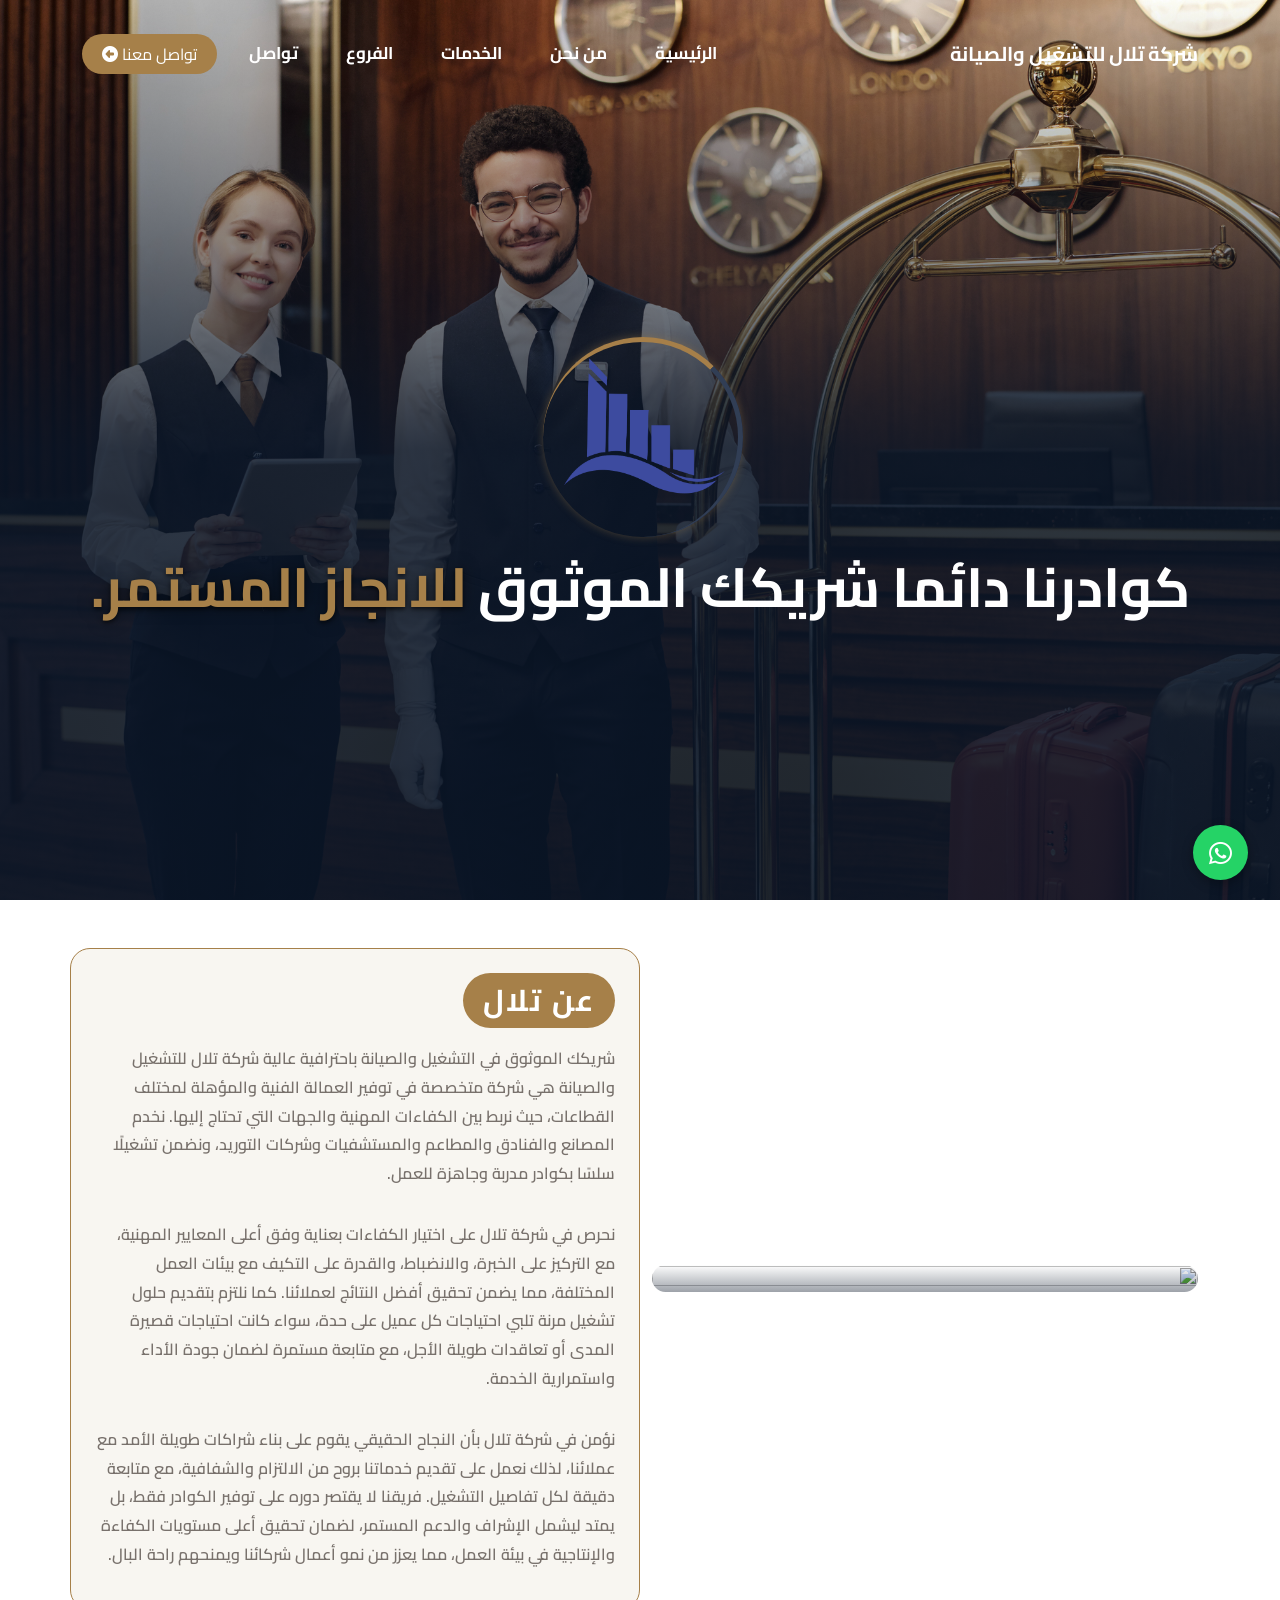
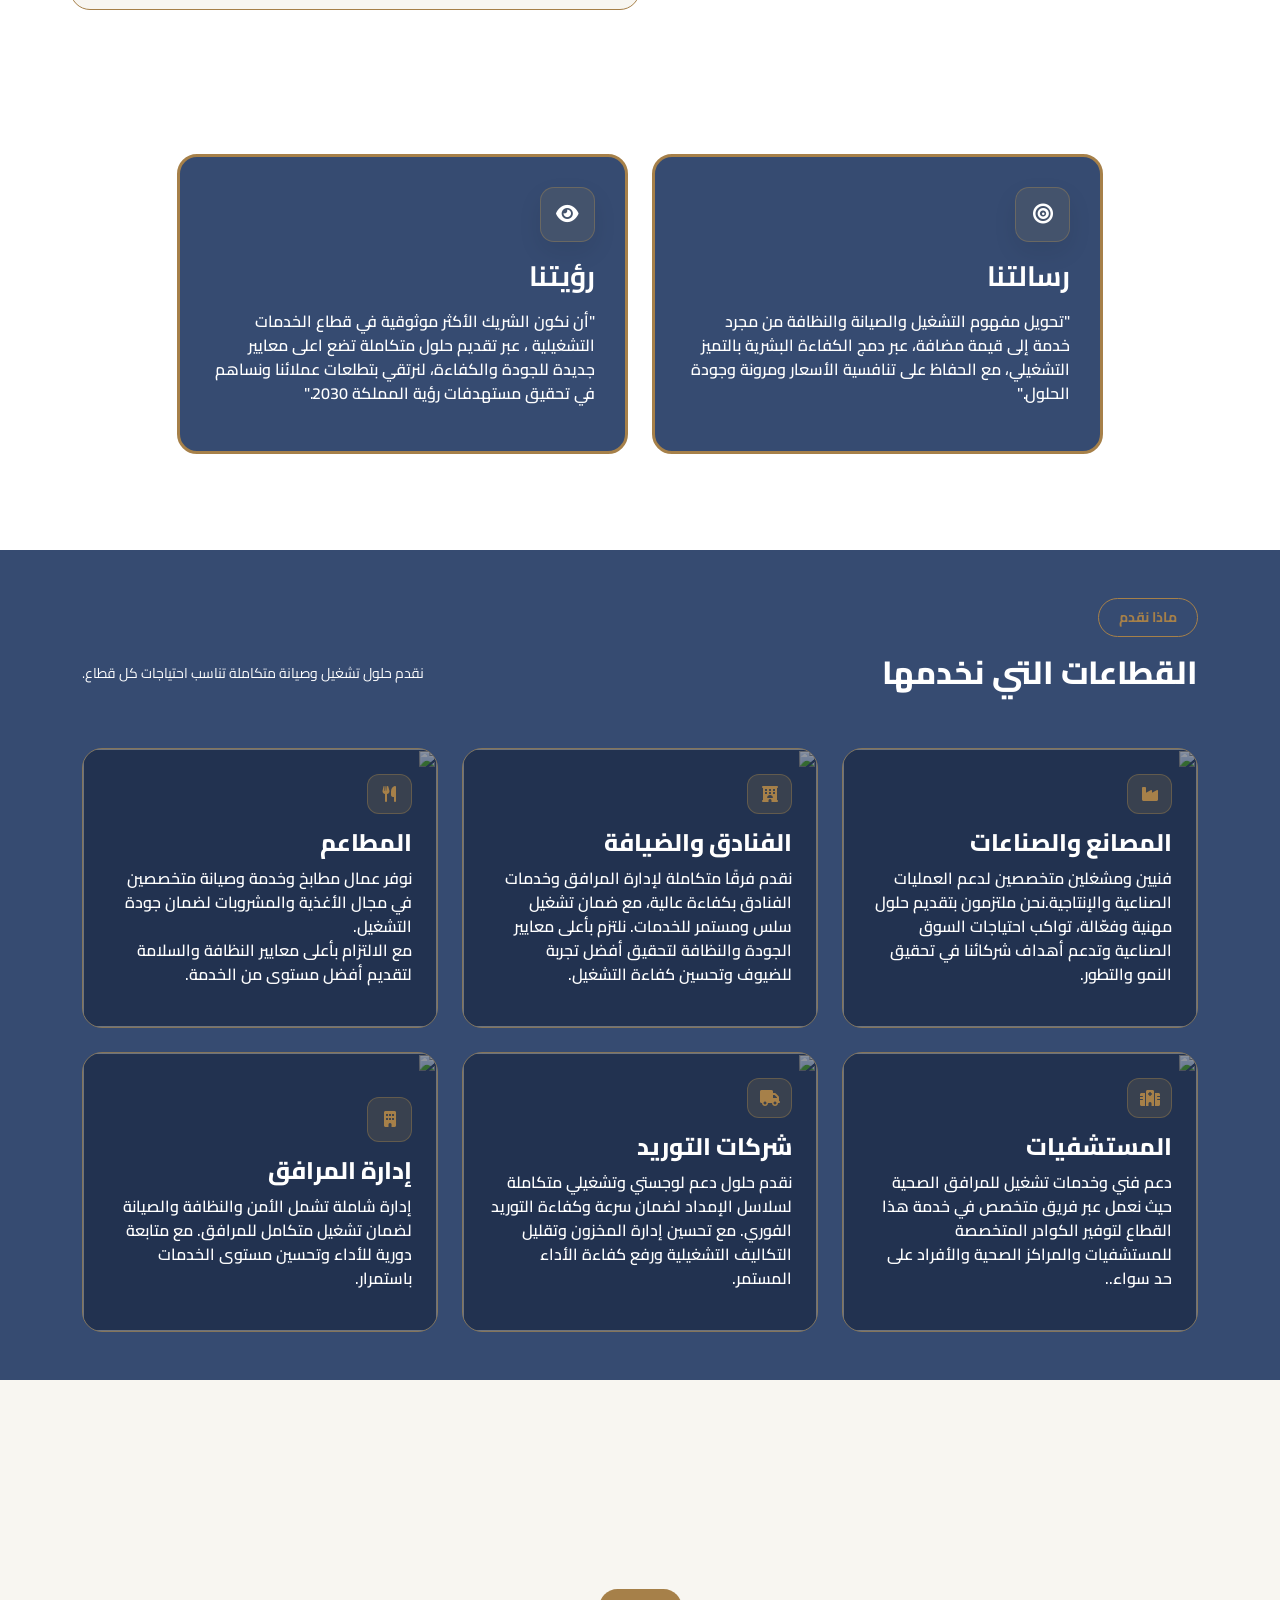
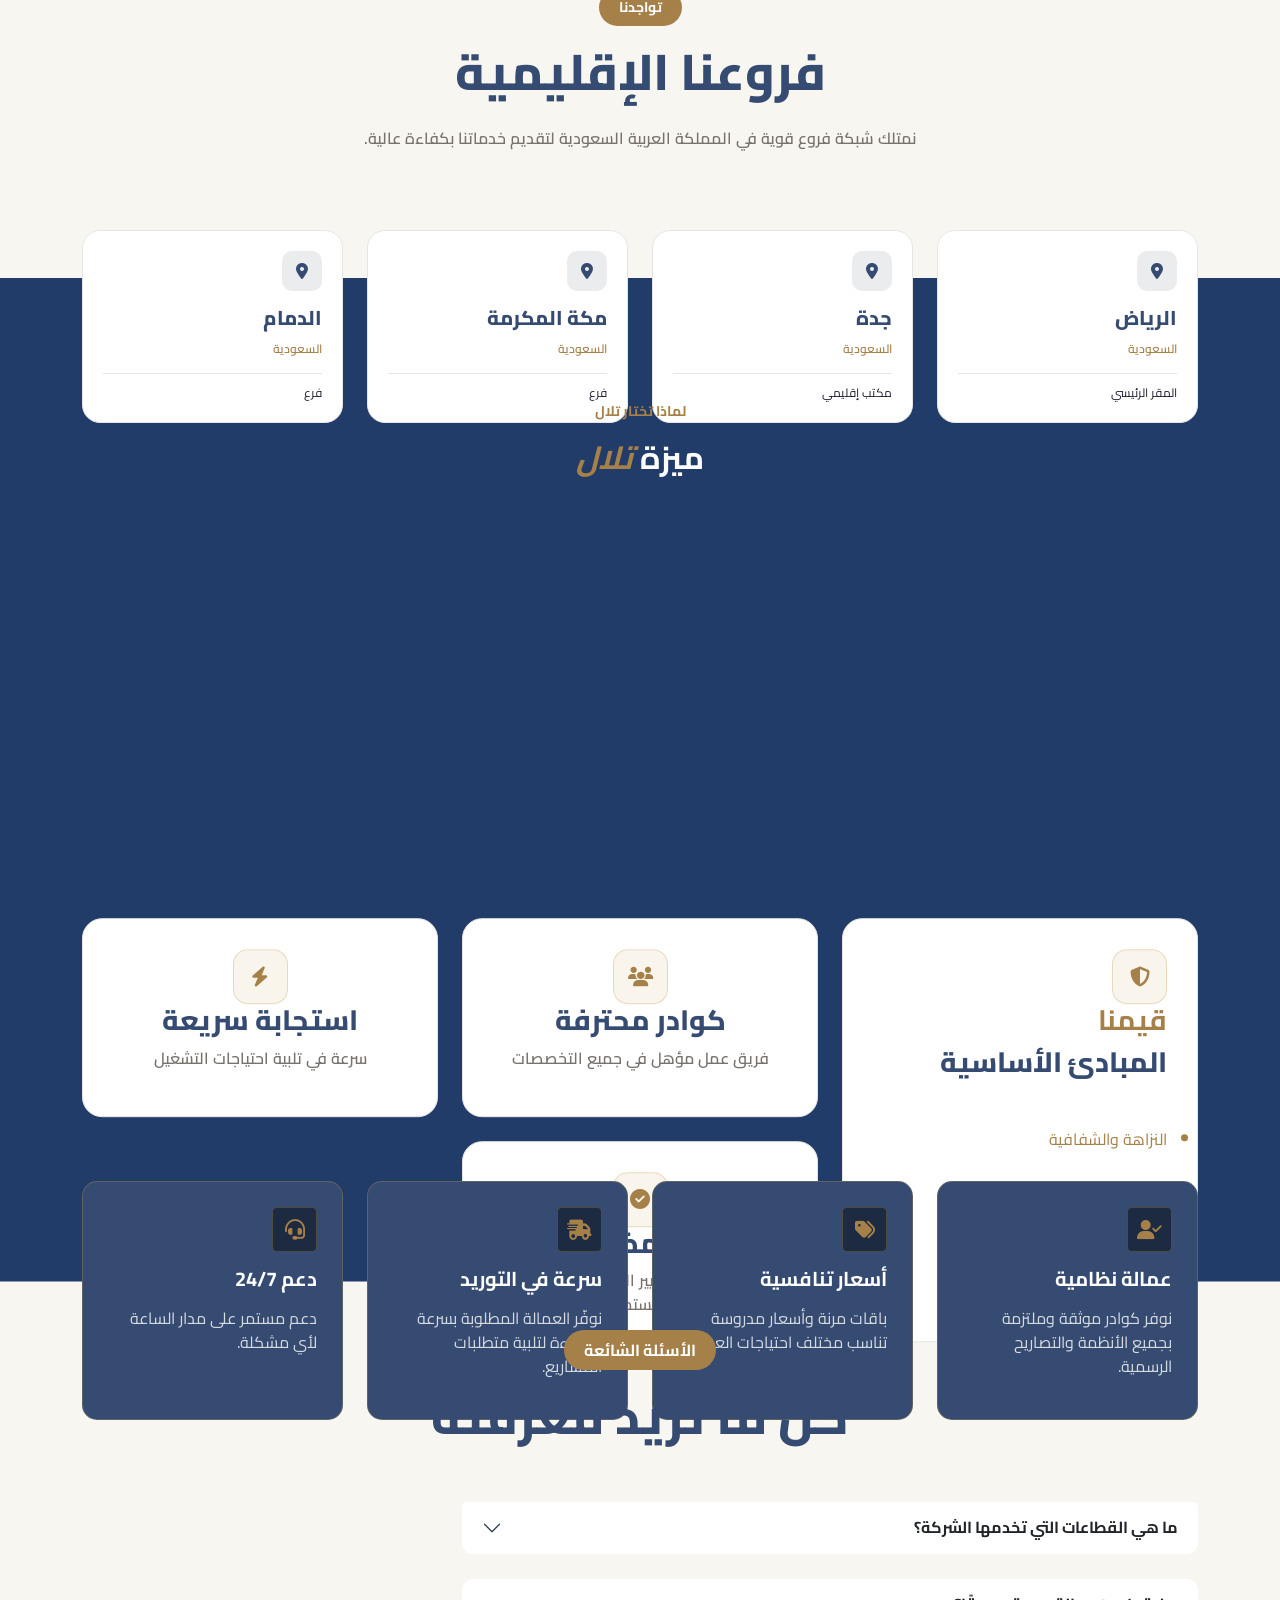
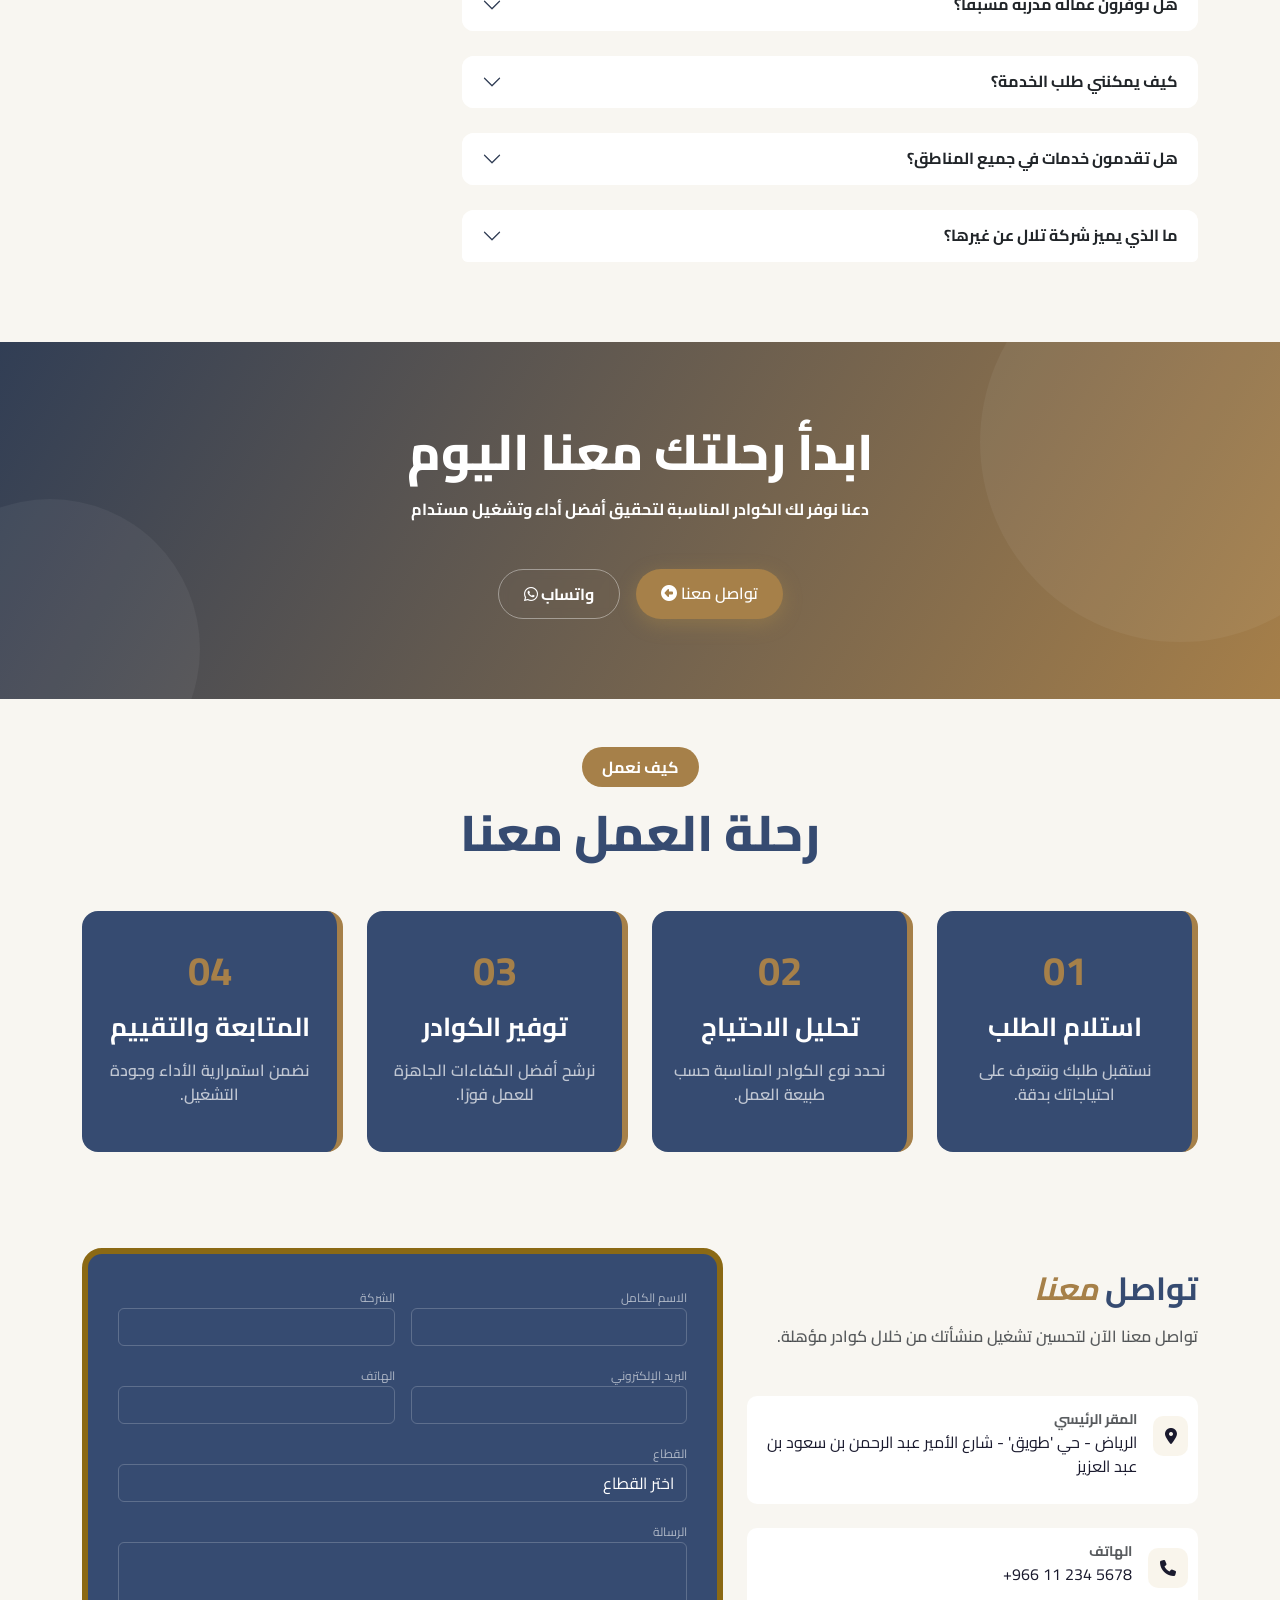
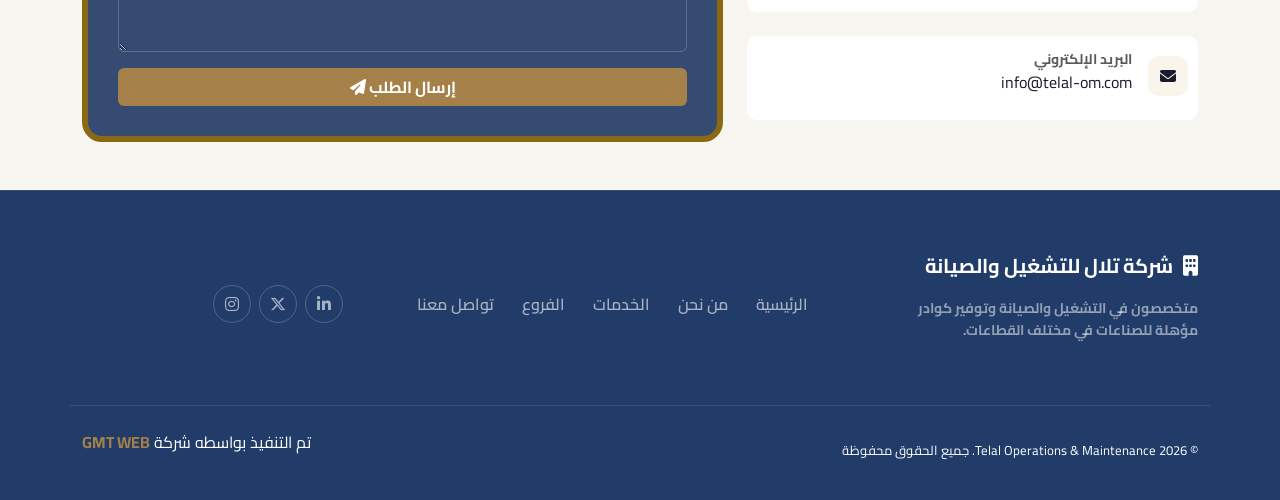
==== commit 61f66f6b: "pages edit" ====
--- a/index.html
+++ b/index.html
@@ -31,7 +31,7 @@
             <div class="d-flex align-items-center justify-content-center ">
                 <ul class="nav-links d-none d-lg-flex gap-5 align-items-center mt-3">
                     <li><a href="index.html">الرئيسية</a></li>
-                    <li><a href="about-us.html">من نحن</a></li>
+                    <li><a href="#about">من نحن</a></li>
                     <li><a href="#services">الخدمات</a></li>
                     <li><a href="#branches">الفروع</a></li>
                     <li><a href="#contact">تواصل</a></li>
@@ -56,7 +56,7 @@
 
     <div id="mobileMenu" class="mobile-menu">
         <a href="index.html">الرئيسية</a>
-        <a href="about-us.html">من نحن</a>
+        <a href="#about">من نحن</a>
         <a href="#services">الخدمات</a>
         <a href="#branches">الفروع</a>
         <a href="#contact">تواصل</a>
@@ -76,7 +76,7 @@
                     <div class="logo-img">
                         <img src="imgs/logo1.png" class="img-fluid" width="170" alt="">
                     </div>
-                    <h1 class="hero-title mt-5">نوفّر الكوادر… ونبني <span>نجاح أعمالك</span></h1>
+                    <h1 class="hero-title mt-5">كوادرنا دائما شريكك الموثوق <span>للانجاز المستمر.</span></h1>
                 </div>
             </div>
             <div class="swiper-slide">
@@ -89,7 +89,7 @@
                     <div class="logo-img">
                         <img src="imgs/logo1.png" class="img-fluid" width="170" alt="">
                     </div>
-                    <h1 class="hero-title mt-5">شريكك في <span>النمو والاستدامة</span></h1>
+                    <h1 class="hero-title mt-5">كوادرنا دائما شريكك الموثوق <span>للانجاز المستمر.</span></h1>
                 </div>
             </div>
             <div class="swiper-slide">
@@ -101,7 +101,7 @@
                     <div class="logo-img">
                         <img src="imgs/logo1.png" class="img-fluid" width="170" alt="">
                     </div>
-                    <h1 class="hero-title mt-5">كوادر مؤهلة… <span>نتائج مضمونة</span></h1>
+                    <h1 class="hero-title mt-5">كوادرنا دائما شريكك الموثوق <span>للانجاز المستمر.</span></h1>
                 </div>
             </div>
             <div class="swiper-slide">
@@ -113,7 +113,7 @@
                     <div class="logo-img">
                         <img src="imgs/logo1.png" class="img-fluid" width="170" alt="">
                     </div>
-                    <h1 class="hero-title mt-5">خبرات موثوقة… <span>أداء يفوق التوقعات</span></h1>
+                    <h1 class="hero-title mt-5">كوادرنا دائما شريكك الموثوق <span>للانجاز المستمر.</span></h1>
                 </div>
             </div>
 
@@ -157,13 +157,14 @@
                     </p>
 
 
-
-                    <div>
-                        <a href="about-us.html" class="learn-more">
-                            اعرف المزيد
-                            <i class="fas fa-arrow-alt-circle-left"></i>
-                        </a>
-                    </div>
+                    <p class="about-text">
+                        نؤمن في شركة تلال بأن النجاح الحقيقي يقوم على بناء شراكات طويلة الأمد مع عملائنا،
+                        لذلك نعمل على تقديم خدماتنا بروح من الالتزام والشفافية، مع متابعة دقيقة لكل تفاصيل التشغيل.
+
+                        فريقنا لا يقتصر دوره على توفير الكوادر فقط، بل يمتد ليشمل الإشراف والدعم المستمر،
+                        لضمان تحقيق أعلى مستويات الكفاءة والإنتاجية في بيئة العمل، مما يعزز من نمو أعمال شركائنا
+                        ويمنحهم راحة البال.
+                    </p>
 
                 </div>
 
@@ -183,9 +184,8 @@
 
                         <h5 class="mb-3">رسالتنا</h5>
                         <p class="text-white">
-                            تحقيق التميز التشغيلي
-                            وتقديم كوادر مؤهلة وموثوقة ذات كفاءة عالية لدعم عمليات عملائنا
-                            وتحقيق أعلى مستويات الكفاءة والسلامة والاستمرارية.
+                            "تحويل مفهوم التشغيل والصيانة والنظافة من مجرد خدمة إلى قيمة مضافة، عبر دمج الكفاءة البشرية
+                            بالتميز التشغيلي، مع الحفاظ على تنافسية الأسعار ومرونة وجودة الحلول."
                         </p>
                     </div>
                 </div>
@@ -196,8 +196,9 @@
                         </div>
                         <h5 class="mb-3">رؤيتنا</h5>
                         <p>
-                            الريادة في خدمات التشغيل والصيانة
-                            وأن نكون الشريك الأكثر ثقة في مجال التشغيل والصيانة في المنطقة.
+                            "أن نكون الشريك الأكثر موثوقية في قطاع الخدمات التشغيلية ، عبر تقديم حلول متكاملة تضع اعلى
+                            معايير جديدة للجودة والكفاءة، لنرتقي بتطلعات عملائنا ونساهم في تحقيق مستهدفات رؤية المملكة
+                            2030."
                         </p>
                     </div>
                 </div>
@@ -536,6 +537,175 @@
         </div>
     </section>
 
+    <section class="faq-section py-5" id="faq">
+        <div class="container">
+
+            <div class="text-center mb-5 header" data-aos="fade-up">
+                <p class="accent">الأسئلة الشائعة</p>
+                <h2 class="title">كل ما تريد معرفته</h2>
+            </div>
+
+            <div class="row g-4 justify-content-center align-items-center">
+                <div class="col-lg-8">
+                    <div class="accordion" id="faqAccordion">
+                        <div class="accordion-item" data-aos="fade-up">
+                            <h2 class="accordion-header">
+                                <button class="accordion-button collapsed" data-bs-toggle="collapse"
+                                    data-bs-target="#faq4">
+                                    ما هي القطاعات التي تخدمها الشركة؟
+                                </button>
+                            </h2>
+                            <div id="faq4" class="accordion-collapse collapse" data-bs-parent="#faqAccordion">
+                                <div class="accordion-body">
+                                    نخدم مجموعة واسعة من القطاعات مثل المصانع، المستشفيات، الفنادق، المطاعم، وشركات
+                                    التوريد.
+                                </div>
+                            </div>
+                        </div>
+
+                        <div class="accordion-item" data-aos="fade-up">
+                            <h2 class="accordion-header">
+                                <button class="accordion-button collapsed" data-bs-toggle="collapse"
+                                    data-bs-target="#faq5">
+                                    هل توفرون عمالة مدربة مسبقًا؟
+                                </button>
+                            </h2>
+                            <div id="faq5" class="accordion-collapse collapse" data-bs-parent="#faqAccordion">
+                                <div class="accordion-body">
+                                    نعم، جميع الكوادر لدينا يتم اختيارها وتدريبها وفق معايير مهنية لضمان الجاهزية
+                                    والكفاءة.
+                                </div>
+                            </div>
+                        </div>
+
+                        <div class="accordion-item" data-aos="fade-up">
+                            <h2 class="accordion-header">
+                                <button class="accordion-button collapsed" data-bs-toggle="collapse"
+                                    data-bs-target="#faq6">
+                                    كيف يمكنني طلب الخدمة؟
+                                </button>
+                            </h2>
+                            <div id="faq6" class="accordion-collapse collapse" data-bs-parent="#faqAccordion">
+                                <div class="accordion-body">
+                                    يمكنك التواصل معنا عبر نموذج الاتصال في الموقع أو من خلال الواتساب وسيتم الرد عليك
+                                    في أسرع وقت.
+                                </div>
+                            </div>
+                        </div>
+
+                        <div class="accordion-item" data-aos="fade-up">
+                            <h2 class="accordion-header">
+                                <button class="accordion-button collapsed" data-bs-toggle="collapse"
+                                    data-bs-target="#faq7">
+                                    هل تقدمون خدمات في جميع المناطق؟
+                                </button>
+                            </h2>
+                            <div id="faq7" class="accordion-collapse collapse" data-bs-parent="#faqAccordion">
+                                <div class="accordion-body">
+                                    نعم، نعمل على تغطية مختلف المناطق ونوفر فرق عمل جاهزة حسب موقع المشروع.
+                                </div>
+                            </div>
+                        </div>
+
+                        <div class="accordion-item" data-aos="fade-up">
+                            <h2 class="accordion-header">
+                                <button class="accordion-button collapsed" data-bs-toggle="collapse"
+                                    data-bs-target="#faq8">
+                                    ما الذي يميز شركة تلال عن غيرها؟
+                                </button>
+                            </h2>
+                            <div id="faq8" class="accordion-collapse collapse" data-bs-parent="#faqAccordion">
+                                <div class="accordion-body">
+                                    نتميز بالخبرة، سرعة الاستجابة، جودة الكوادر، والالتزام بتقديم حلول تشغيل مرنة تناسب
+                                    احتياجات كل عميل.
+                                </div>
+                            </div>
+                        </div>
+
+                    </div>
+                </div>
+                <div class="col-lg-4">
+                    <div class="img">
+                        <img src="imgs/FAQ.jpg" class="img-fluid faq-img" alt="">
+                    </div>
+                </div>
+            </div>
+
+        </div>
+    </section>
+    <section class="final-cta text-center">
+        <div class="container">
+
+            <div class="text-center mb-5 header">
+                <h2 class="title" data-aos="fade-up">ابدأ رحلتك معنا اليوم</h2>
+
+                <p data-aos="fade-up" class="text-muted fw-bold">
+                    دعنا نوفر لك الكوادر المناسبة لتحقيق أفضل أداء وتشغيل مستدام
+                </p>
+            </div>
+
+            <div class="d-flex justify-content-center gap-3 mt-4 flex-wrap" data-aos="fade-up">
+
+                <a href="#contact" class="btn-main">
+                    تواصل معنا
+                    <i class="fas fa-arrow-alt-circle-left"></i>
+                </a>
+
+                <a href="https://wa.me/966560216521" target="_blank" class="btn-outline">
+                    واتساب
+                    <i class="fab fa-whatsapp"></i>
+                </a>
+
+            </div>
+
+        </div>
+    </section>
+    <section class="process py-5">
+        <div class="container">
+
+            <div class="text-center mb-5 header" data-aos="fade-up">
+                <p class="accent">كيف نعمل</p>
+                <h2 class="title">رحلة العمل معنا</h2>
+            </div>
+
+            <div class="row g-4 text-center">
+
+                <div class="col-md-3" data-aos="fade-up">
+                    <div class="process-box">
+                        <div class="step">01</div>
+                        <h5>استلام الطلب</h5>
+                        <p>نستقبل طلبك ونتعرف على احتياجاتك بدقة.</p>
+                    </div>
+                </div>
+
+                <div class="col-md-3" data-aos="fade-up">
+                    <div class="process-box">
+                        <div class="step">02</div>
+                        <h5>تحليل الاحتياج</h5>
+                        <p>نحدد نوع الكوادر المناسبة حسب طبيعة العمل.</p>
+                    </div>
+                </div>
+
+                <div class="col-md-3" data-aos="fade-up">
+                    <div class="process-box">
+                        <div class="step">03</div>
+                        <h5>توفير الكوادر</h5>
+                        <p>نرشح أفضل الكفاءات الجاهزة للعمل فورًا.</p>
+                    </div>
+                </div>
+
+                <div class="col-md-3" data-aos="fade-up">
+                    <div class="process-box">
+                        <div class="step">04</div>
+                        <h5>المتابعة والتقييم</h5>
+                        <p>نضمن استمرارية الأداء وجودة التشغيل.</p>
+                    </div>
+                </div>
+
+            </div>
+
+        </div>
+    </section>
 
     <section id="contact" class="contact-section py-5">
         <div class="container">
@@ -664,7 +834,7 @@
                 <div class="col-md-6 col-lg-5 mb-4">
                     <div class="d-flex flex-wrap gap-2">
                         <a class="footer-link" href="index.html">الرئيسية</a>
-                        <a class="footer-link" href="about-us.html">من نحن</a>
+                        <a class="footer-link" href="#about">من نحن</a>
                         <a class="footer-link" href="#services">الخدمات</a>
                         <a class="footer-link" href="#branches">الفروع</a>
                         <a class="footer-link" href="#contact">تواصل معنا</a>
--- a/css/index.css
+++ b/css/index.css
@@ -725,7 +725,7 @@
     position: relative;
     border-radius: 20px;
     overflow: hidden;
-max-height: 500px;
+max-height: 600px;
 }
 
 .image-box img {
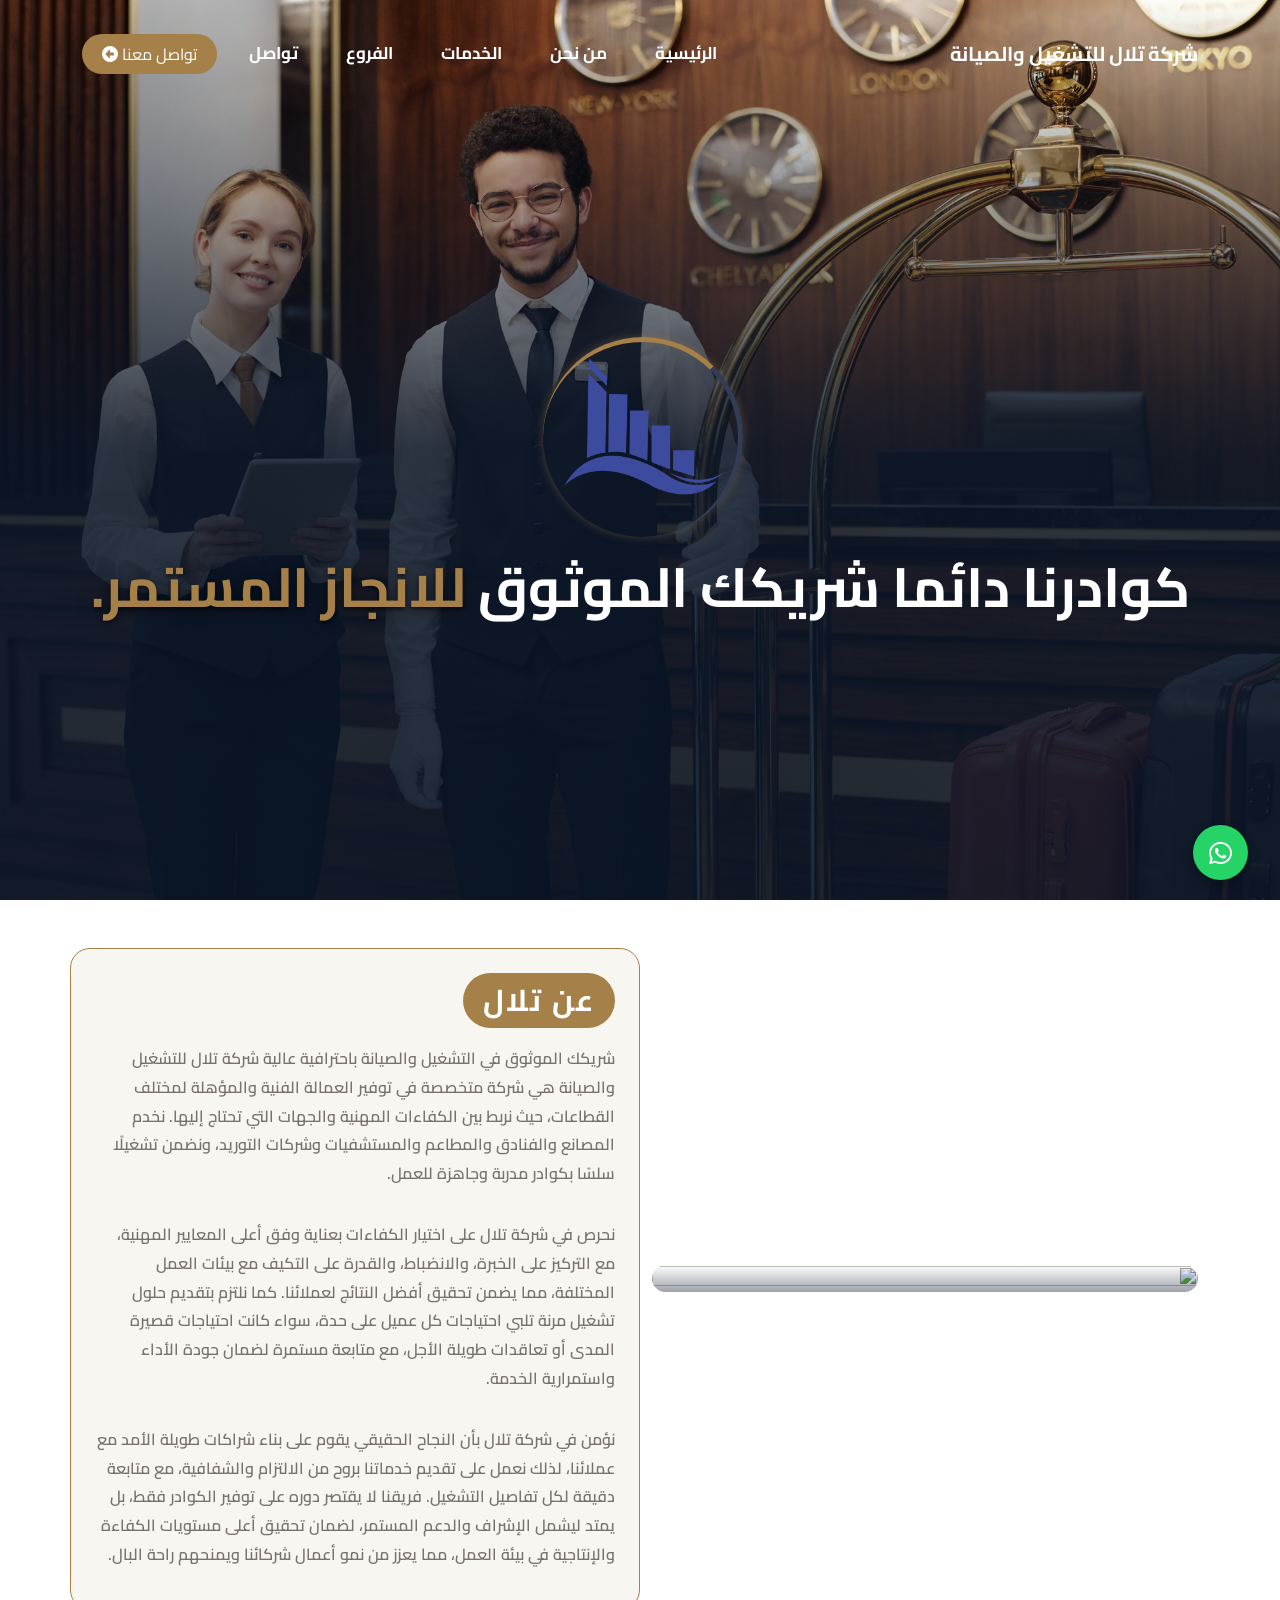
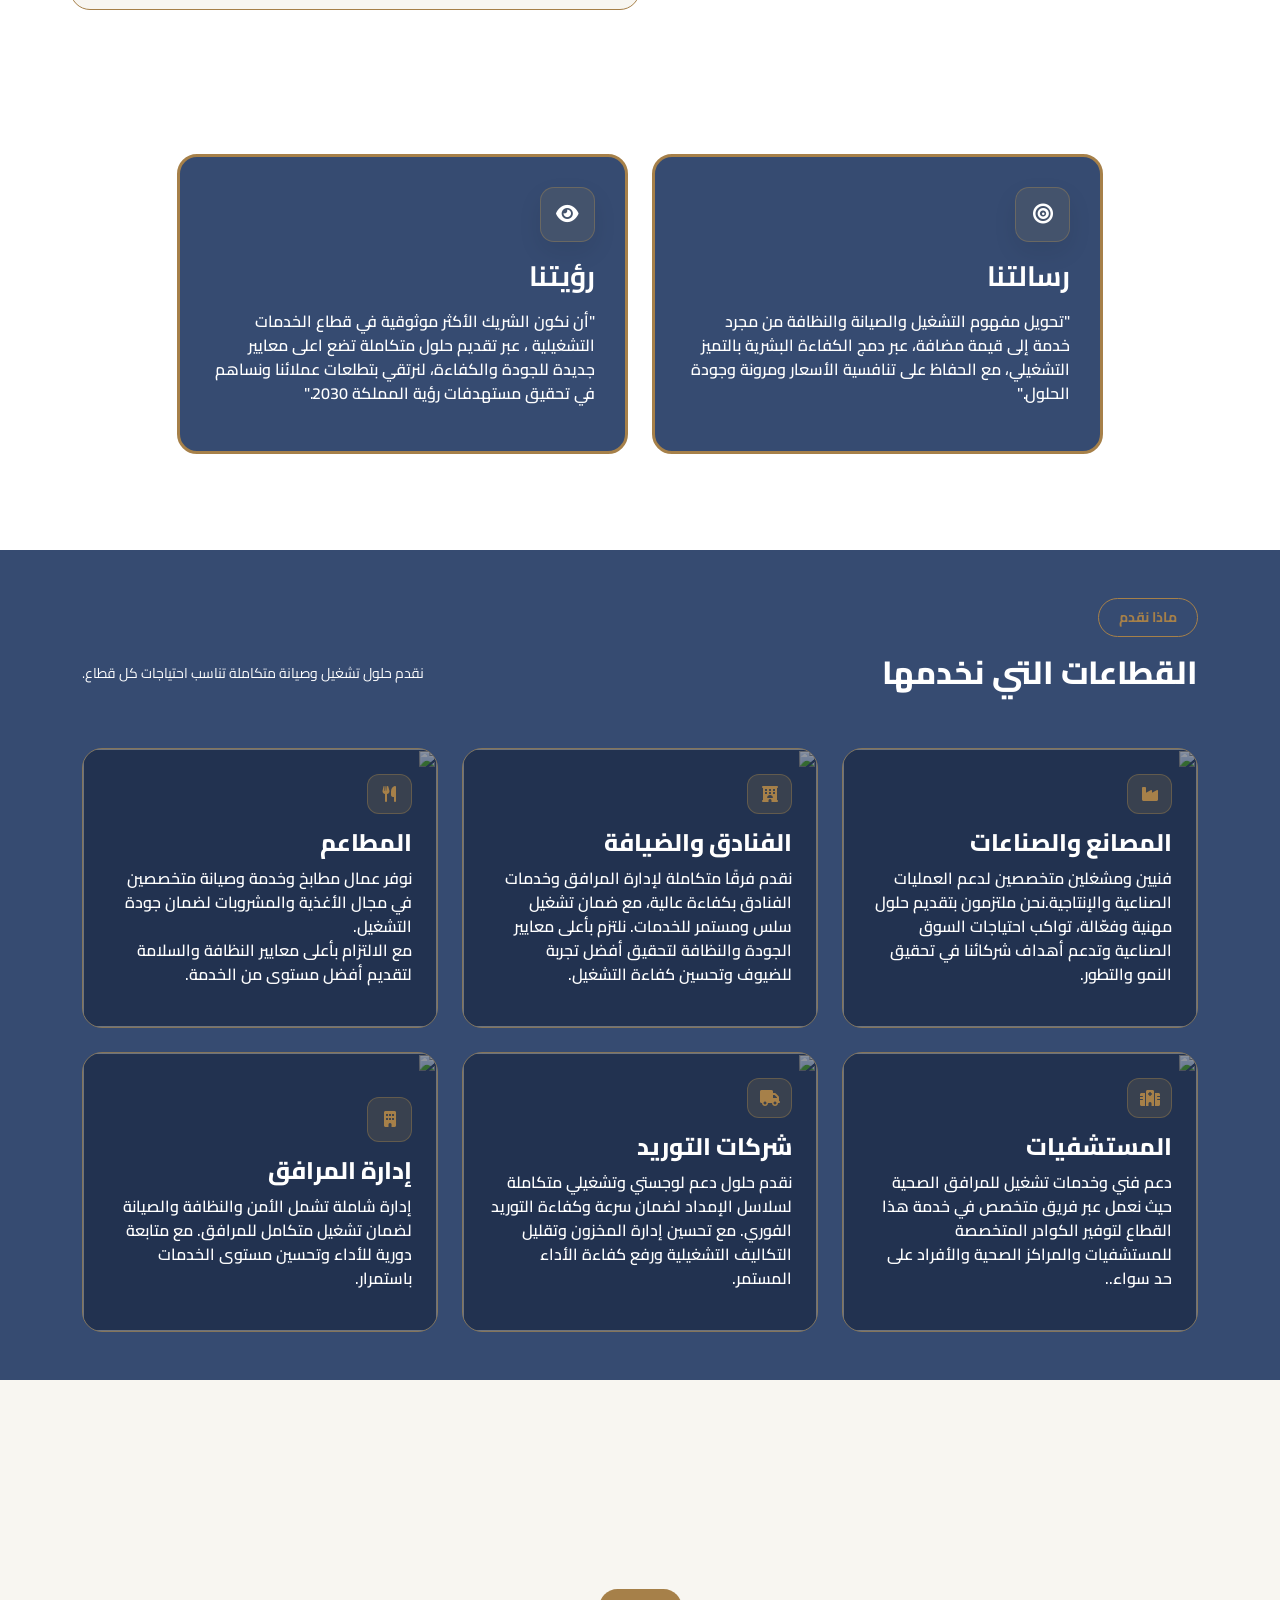
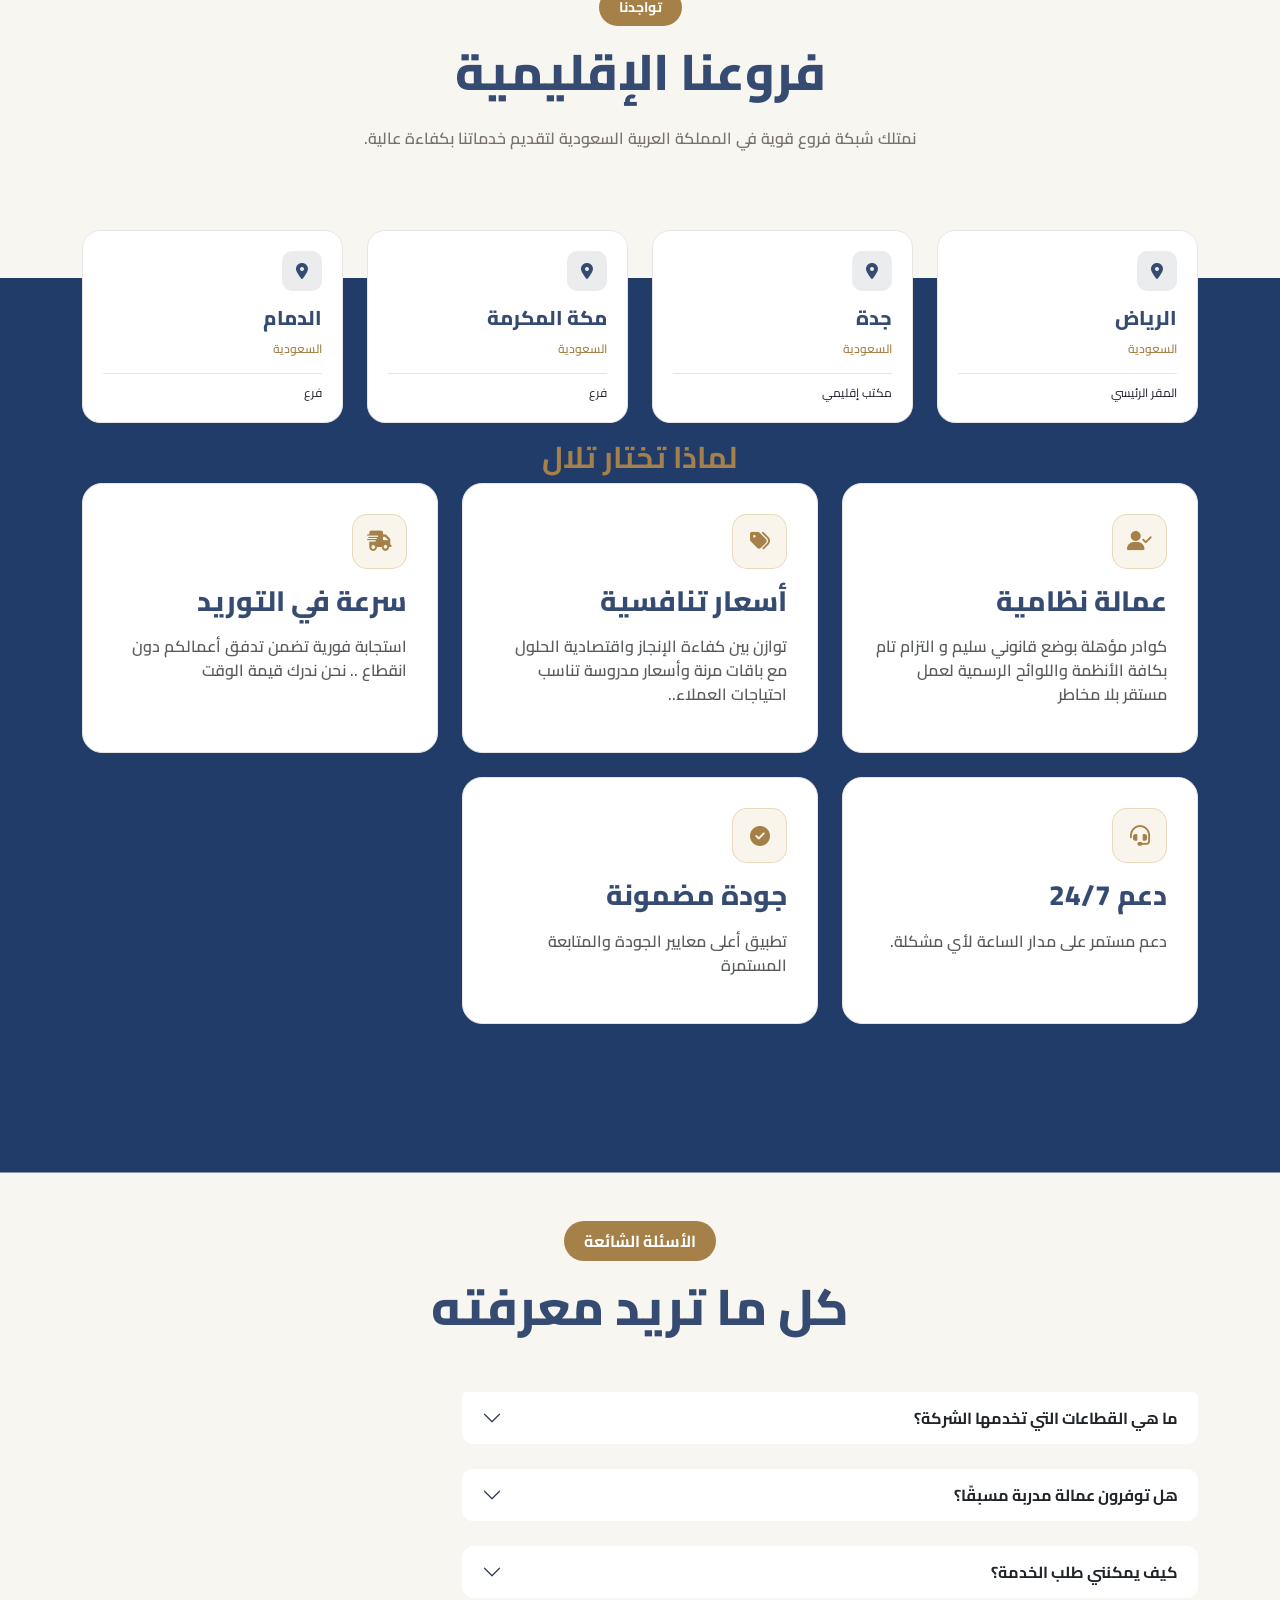
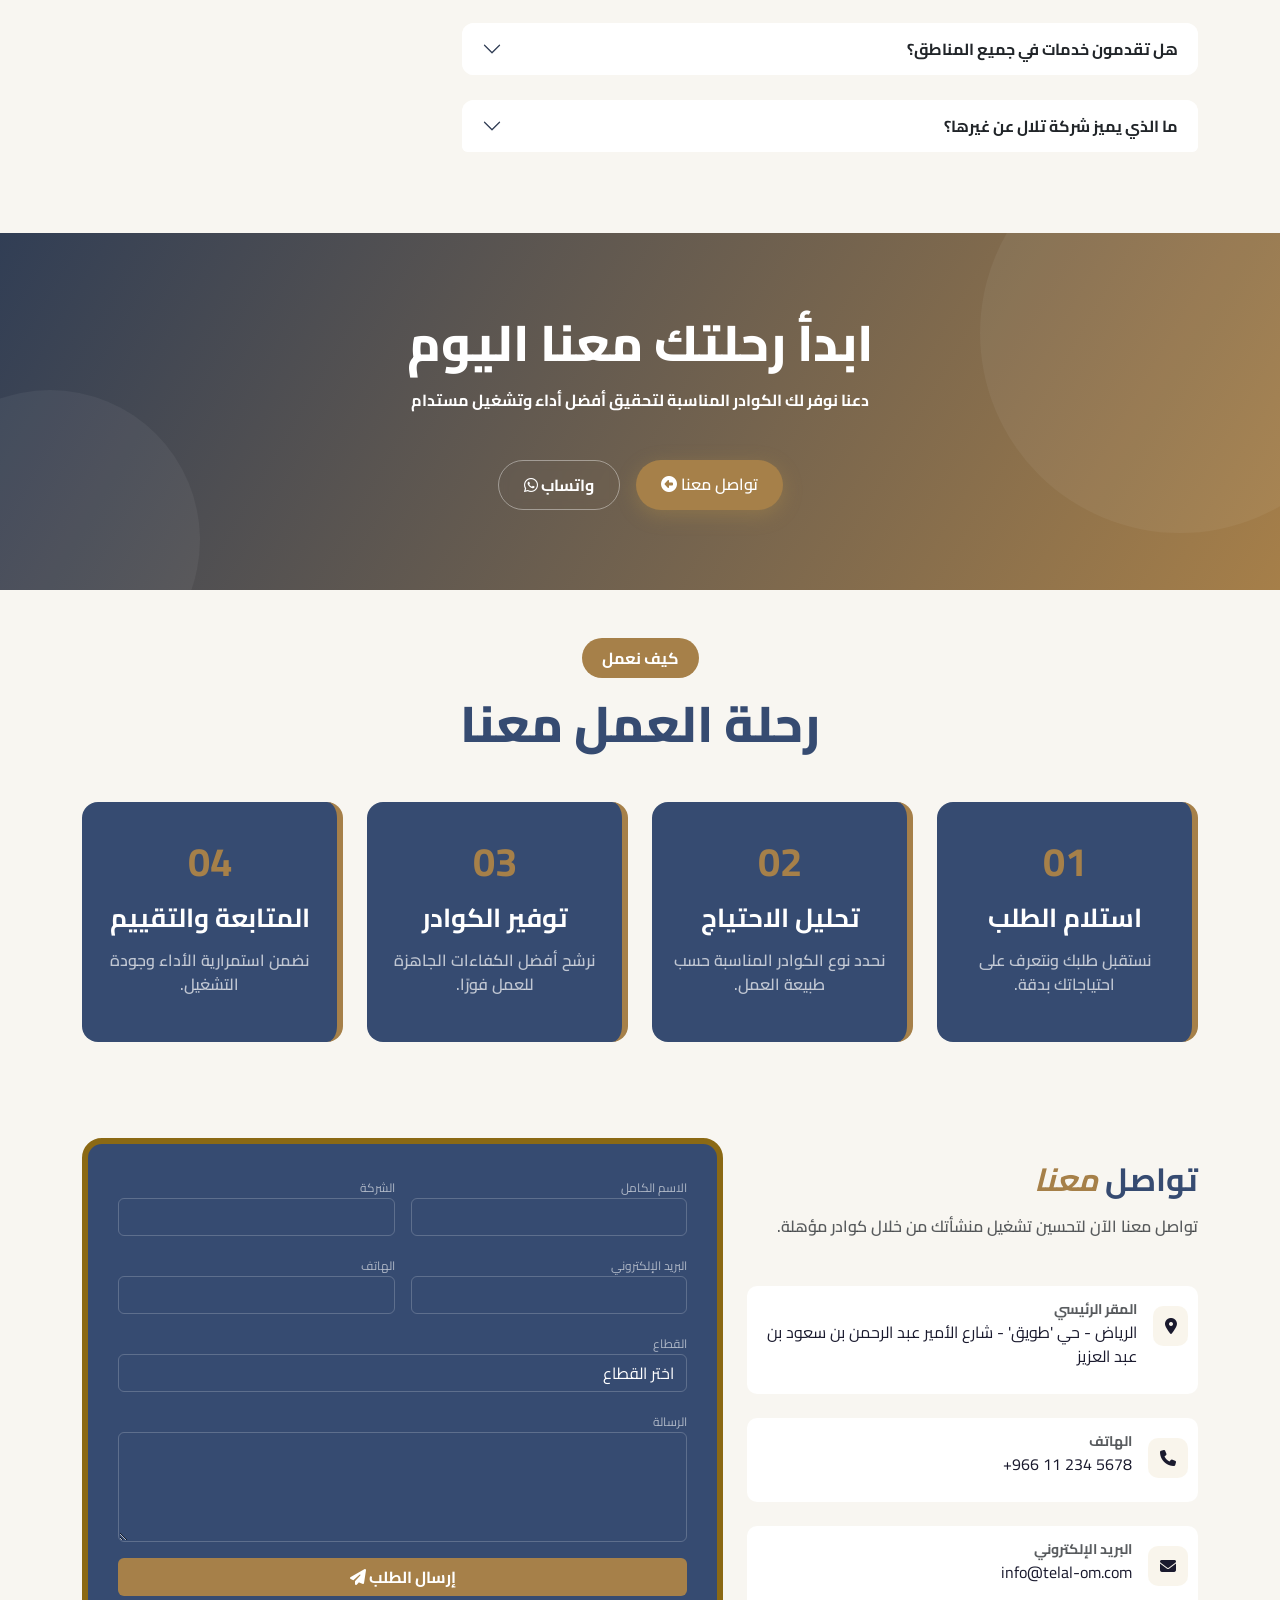
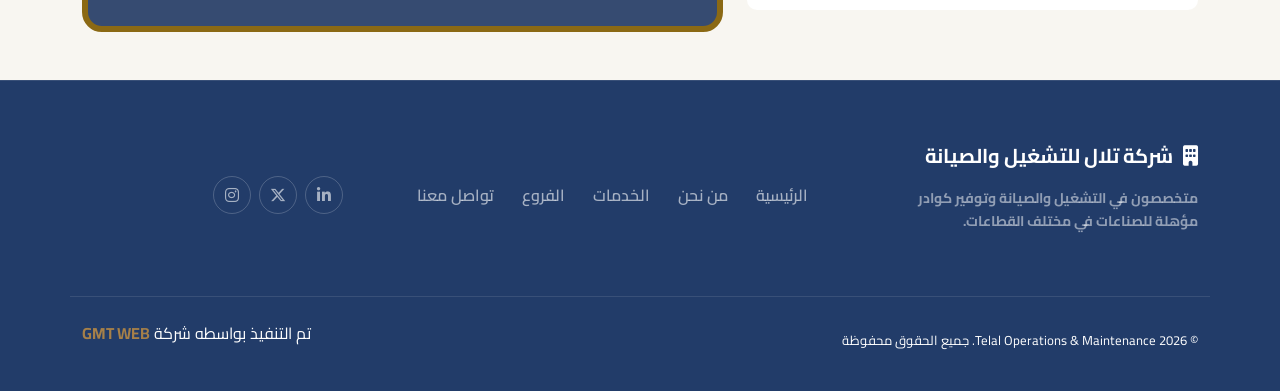
==== commit 36f8676a: "why-us edit" ====
--- a/index.html
+++ b/index.html
@@ -425,115 +425,71 @@
             <div class="text-center mb-5" data-aos="slide-up">
                 <div class="d-flex justify-content-center align-items-center gap-2 mb-3">
                     <div class="divider"></div>
-                    <span class="text-warning small fw-bold">لماذا تختار تلال</span>
+                    <span class="text-warning fw-bold fs-7 d-block">لماذا تختار تلال</span>
                     <div class="divider"></div>
                 </div>
-                <h2 class="text-white fw-bold">
+                <h2 class="text-white fw-bold fs-8">
                     ميزة <span class="text-warning fst-italic">تلال</span>
                 </h2>
             </div>
-            <div class="row g-4 mb-5" data-aos="slide-up">
-                <div class="col-lg-4 ">
-                    <div class="card-custom bg-surface" data-aos="zoom-in">
-                        <div class="icon-box icon-light">
-                            <i class="fas fa-shield-alt"></i>
-                        </div>
-
-                        <h5 class="accent">قيمنا</h5>
-                        <h3 class="title mb-5">المبادئ الأساسية</h3>
-                        <ul class="d-flex flex-column gap-4">
-                            <li class="text-warning">النزاهة والشفافية</li>
-                            <li class="text-warning">التميز التقني</li>
-                            <li class="text-warning">العميل أولاً</li>
-                            <li class="text-warning">السلامة والالتزام</li>
-                        </ul>
-                    </div>
-                </div>
-
-                <div class="col-lg-8 ">
-                    <div class="h-100">
-                        <div class="row g-4  text-center" data-aos="fade-up">
-
-                            <div class="col-md-6 ">
-                                <div class="card-custom bg-surface">
-                                    <div class="icon-box icon-light mx-auto">
-                                        <i class="fas fa-users"></i>
-                                    </div>
-                                    <h3 class="title">كوادر محترفة</h3>
-                                    <p class="text-muted-custom">
-                                        فريق عمل مؤهل في جميع التخصصات
-                                    </p>
-                                </div>
-                            </div>
-
-                            <div class="col-md-6">
-                                <div class="card-custom bg-surface">
-                                    <div class="icon-box icon-light mx-auto">
-                                        <i class="fas fa-bolt"></i>
-                                    </div>
-                                    <h3 class="title">استجابة سريعة</h3>
-                                    <p class="text-muted-custom">
-                                        سرعة في تلبية احتياجات التشغيل
-                                    </p>
-                                </div>
-                            </div>
-
-                            <div class="col-md-6">
-                                <div class="card-custom bg-surface">
-                                    <div class="icon-box icon-light mx-auto">
-                                        <i class="fas fa-check-circle"></i>
-                                    </div>
-                                    <h3 class="title">جودة مضمونة</h3>
-                                    <p class="text-muted-custom">
-                                        تطبيق أعلى معايير الجودة والمتابعة المستمرة
-                                    </p>
-                                </div>
-                            </div>
-
-                        </div>
-                    </div>
-                </div>
-            </div>
-            <div class="row g-4">
-                <div class="col-md-6 col-lg-3">
-                    <div class="feature-box" data-aos="slide-up">
+            <div class="row g-4 mb-5">
+
+
+
+
+                <div class="col-md-6 col-lg-4" data-aos="zoom-in">
+                    <div class="card-custom bg-surface h-100">
                         <div class="icon-box">
                             <i class="fas fa-user-check"></i>
                         </div>
-                        <h5>عمالة نظامية</h5>
-                        <p>نوفر كوادر موثقة وملتزمة بجميع الأنظمة والتصاريح الرسمية.</p>
-                    </div>
-                </div>
-
-                <div class="col-md-6 col-lg-3">
-                    <div class="feature-box" data-aos="slide-up">
+                        <h3 class="title my-3">عمالة نظامية</h3>
+                        <p class="text-muted fw-semibold">كوادر مؤهلة بوضع قانوني سليم و التزام تام بكافة الأنظمة واللوائح الرسمية لعمل مستقر بلا مخاطر</p>
+                    </div>
+                </div>
+
+                <div class="col-md-6 col-lg-4"  data-aos="zoom-in">
+                    <div class="card-custom bg-surface h-100">
                         <div class="icon-box">
                             <i class="fas fa-tags"></i>
                         </div>
-                        <h5>أسعار تنافسية</h5>
-                        <p>باقات مرنة وأسعار مدروسة تناسب مختلف احتياجات العملاء.</p>
-                    </div>
-                </div>
-
-                <div class="col-md-6 col-lg-3">
-                    <div class="feature-box" data-aos="slide-up">
+                        <h3 class="title my-3">أسعار تنافسية</h3>
+                        <p class="text-muted fw-semibold">توازن بين كفاءة الإنجاز واقتصادية الحلول مع باقات مرنة وأسعار مدروسة تناسب احتياجات العملاء..</p>
+                    </div>
+                </div>
+
+                <div class="col-md-6 col-lg-4"  data-aos="zoom-in">
+                    <div class="card-custom bg-surface h-100">
                         <div class="icon-box">
                             <i class="fas fa-shipping-fast"></i>
                         </div>
-                        <h5>سرعة في التوريد</h5>
-                        <p>نوفّر العمالة المطلوبة بسرعة وكفاءة لتلبية متطلبات المشاريع.</p>
-                    </div>
-                </div>
-                <div class="col-md-6 col-lg-3">
-                    <div class="feature-box" data-aos="slide-up">
+                        <h3 class="title my-3">سرعة في التوريد</h3>
+                        <p class="text-muted fw-semibold">استجابة فورية تضمن تدفق أعمالكم دون انقطاع .. نحن ندرك قيمة الوقت</p>
+                    </div>
+                </div>
+                <div class="col-md-6 col-lg-4"  data-aos="zoom-in">
+                    <div class="card-custom bg-surface h-100" >
                         <div class="icon-box">
                             <i class="fas fa-headset"></i>
                         </div>
-                        <h5>دعم 24/7</h5>
-                        <p>دعم مستمر على مدار الساعة لأي مشكلة.</p>
-                    </div>
-                </div>
-            </div>
+                        <h3 class="title my-3">دعم 24/7</h3>
+                        <p class="text-muted fw-semibold">دعم مستمر على مدار الساعة لأي مشكلة.</p>
+                    </div>
+                </div>
+
+                <div class="col-md-6 col-lg-4"  data-aos="zoom-in">
+                    <div class="card-custom bg-surface h-100">
+                        <div class="icon-box ">
+                            <i class="fas fa-check-circle"></i>
+                        </div>
+                        <h3 class="title my-3">جودة مضمونة</h3>
+                        <p class="text-muted fw-semibold">
+                            تطبيق أعلى معايير الجودة والمتابعة المستمرة
+                        </p>
+                    </div>
+                </div>
+
+            </div>
+           
         </div>
     </section>
 
--- a/css/index.css
+++ b/css/index.css
@@ -720,7 +720,13 @@
 .about-section {
     background: var(--color-surface);
 }
-
+.fs-7{
+font-size: 30px !important;
+}
+.fs-8{
+    font-size: 40px !important;
+
+}
 .image-box {
     position: relative;
     border-radius: 20px;
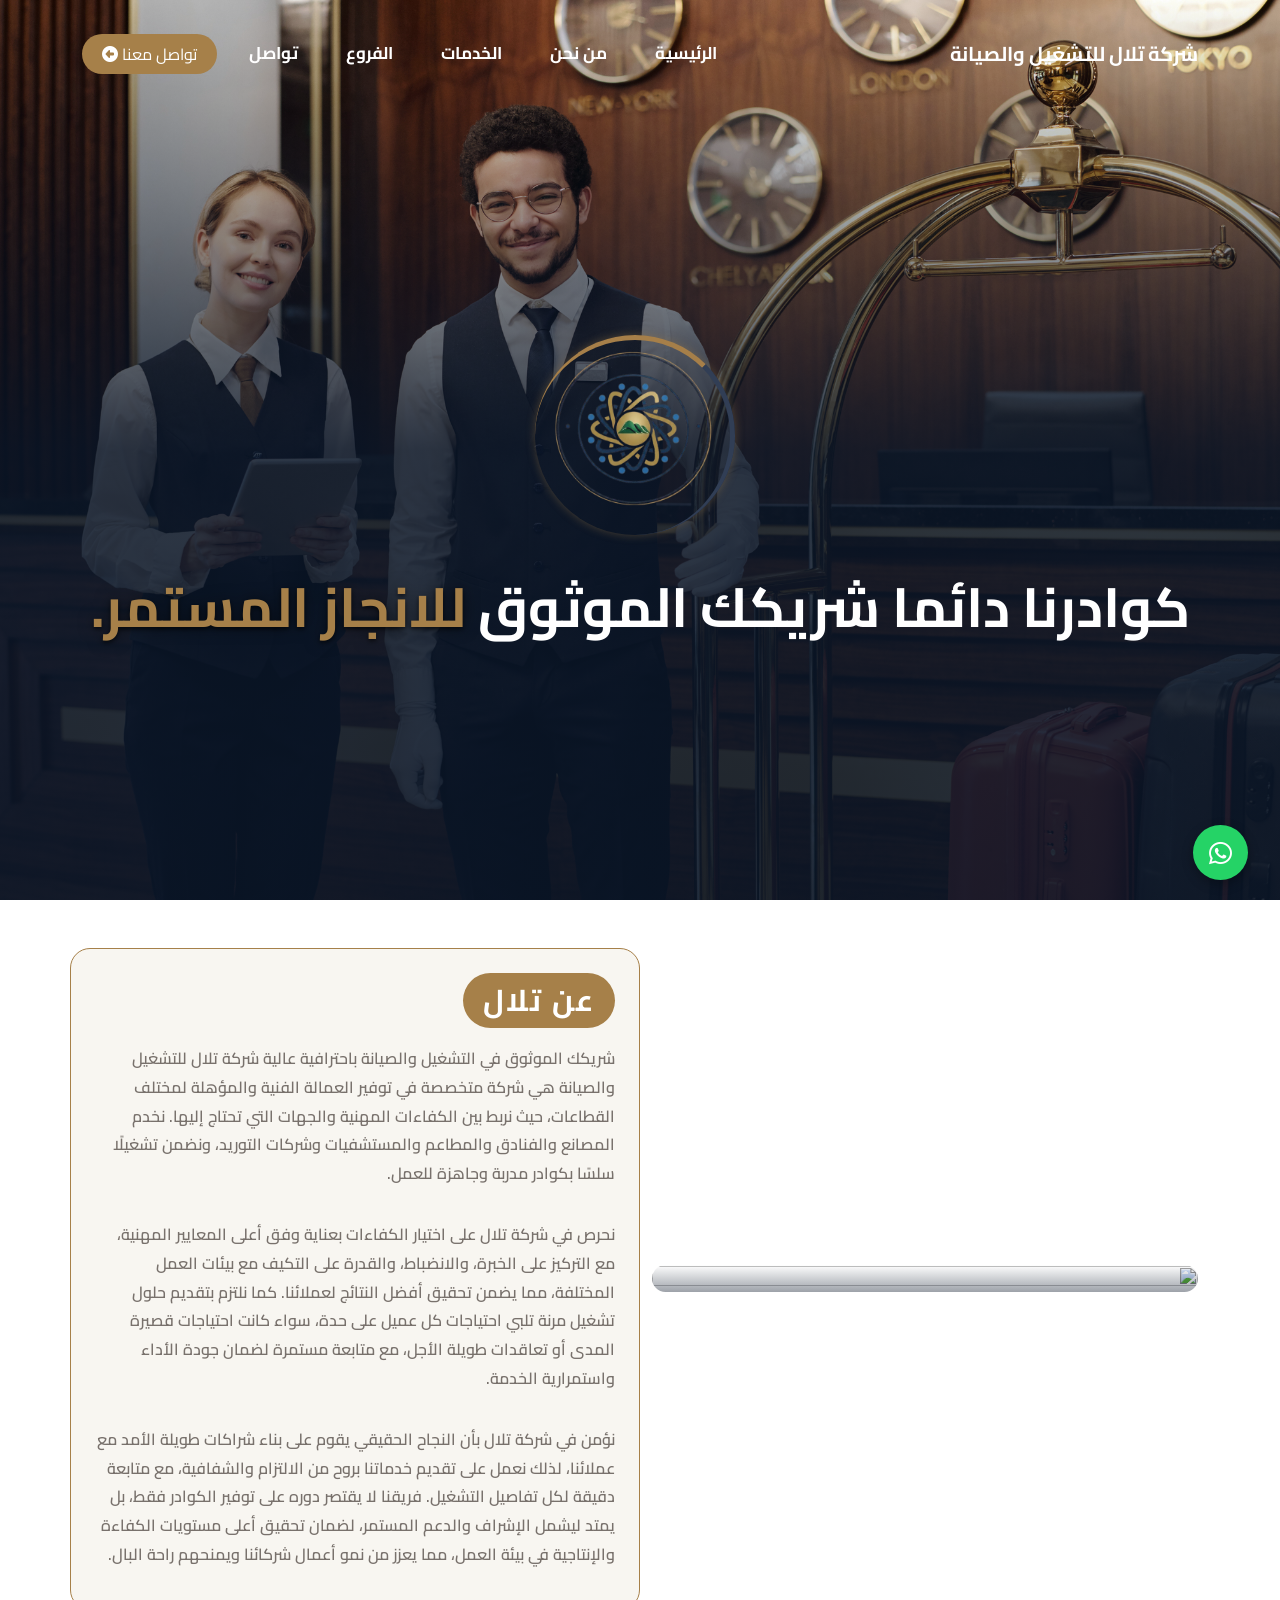
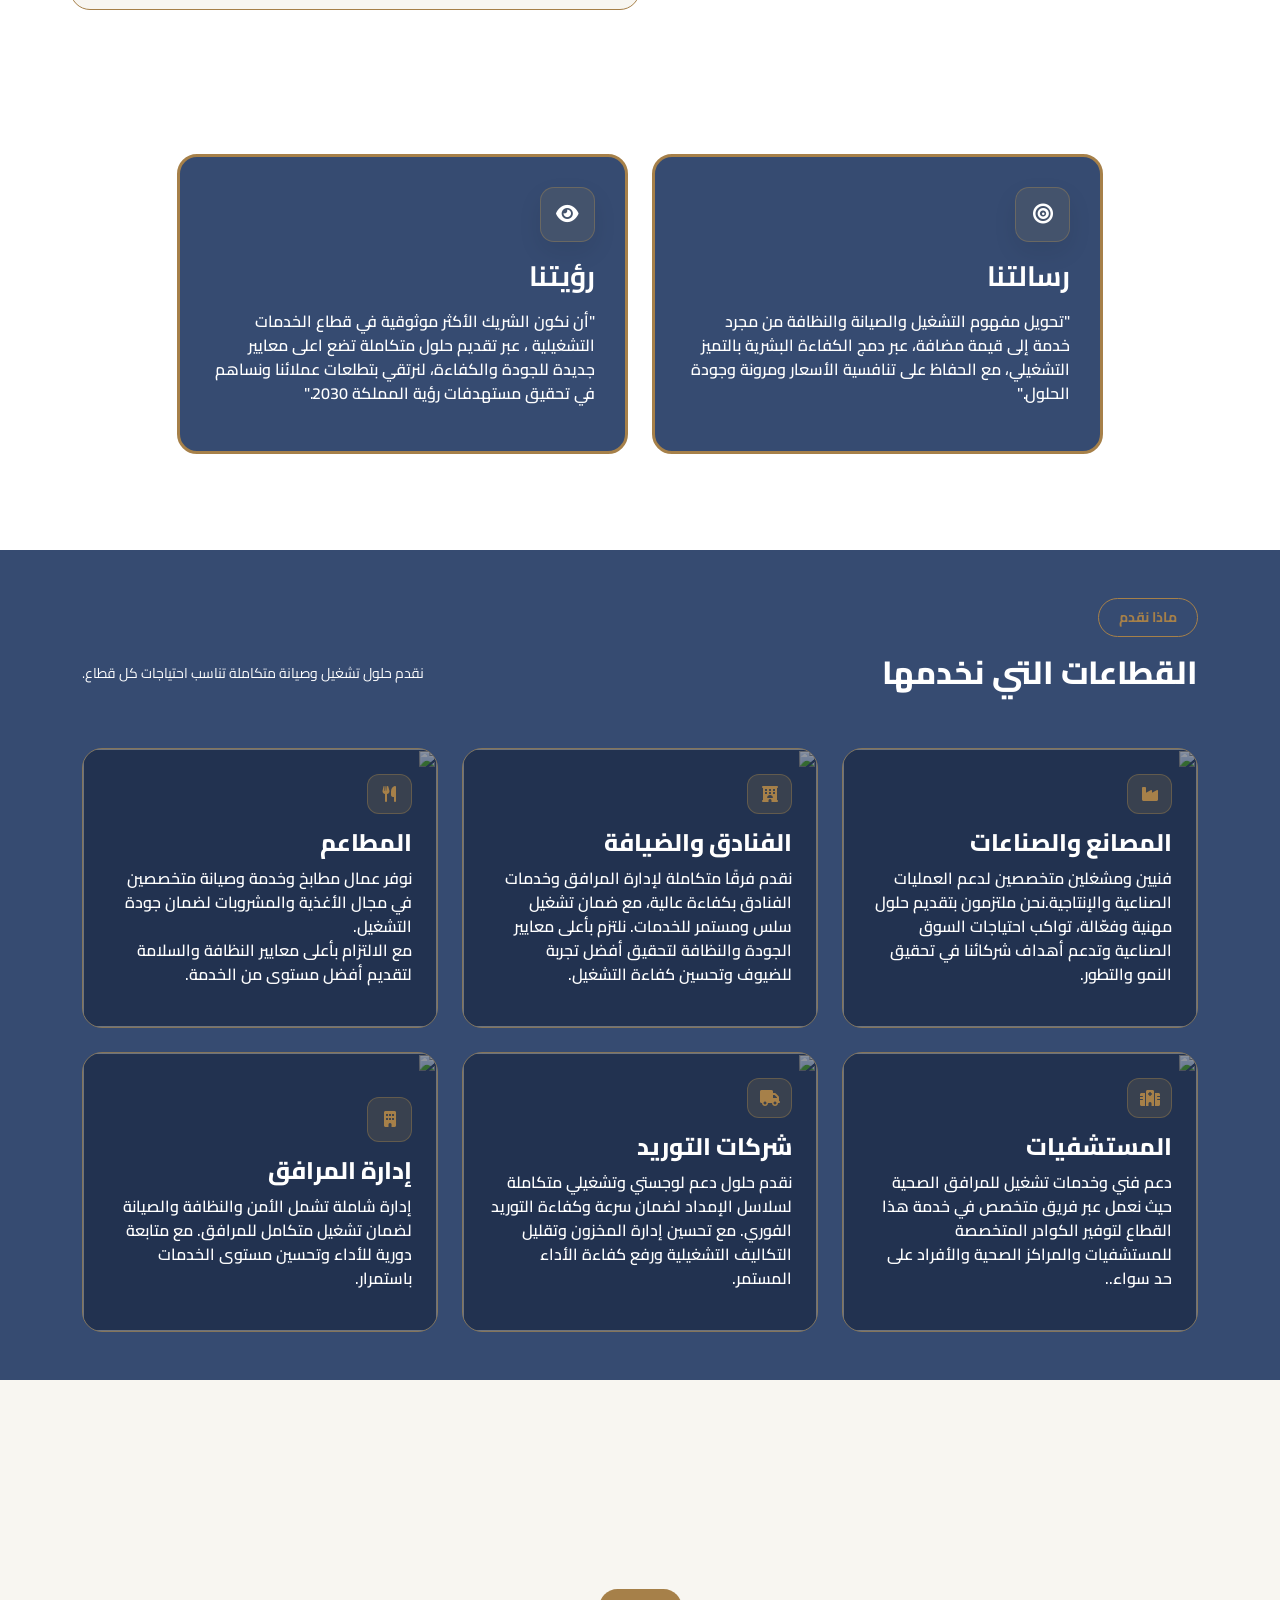
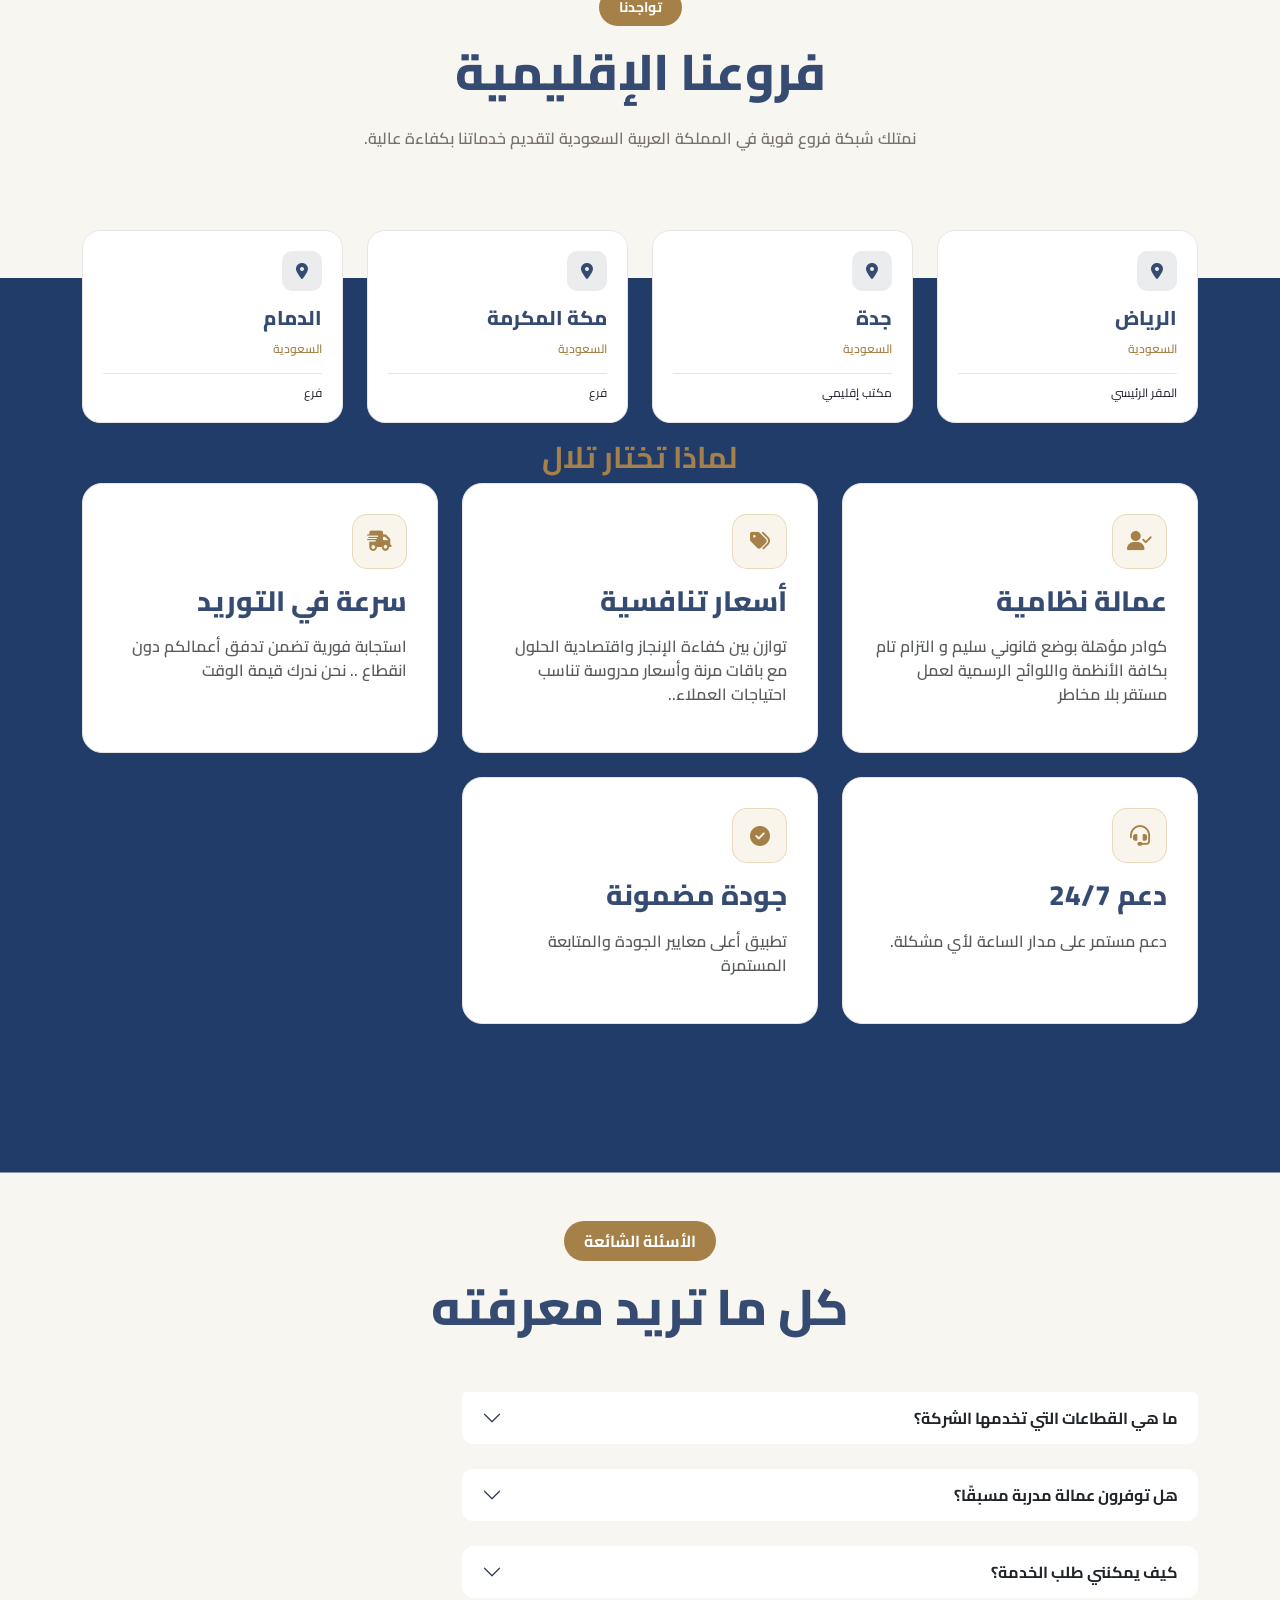
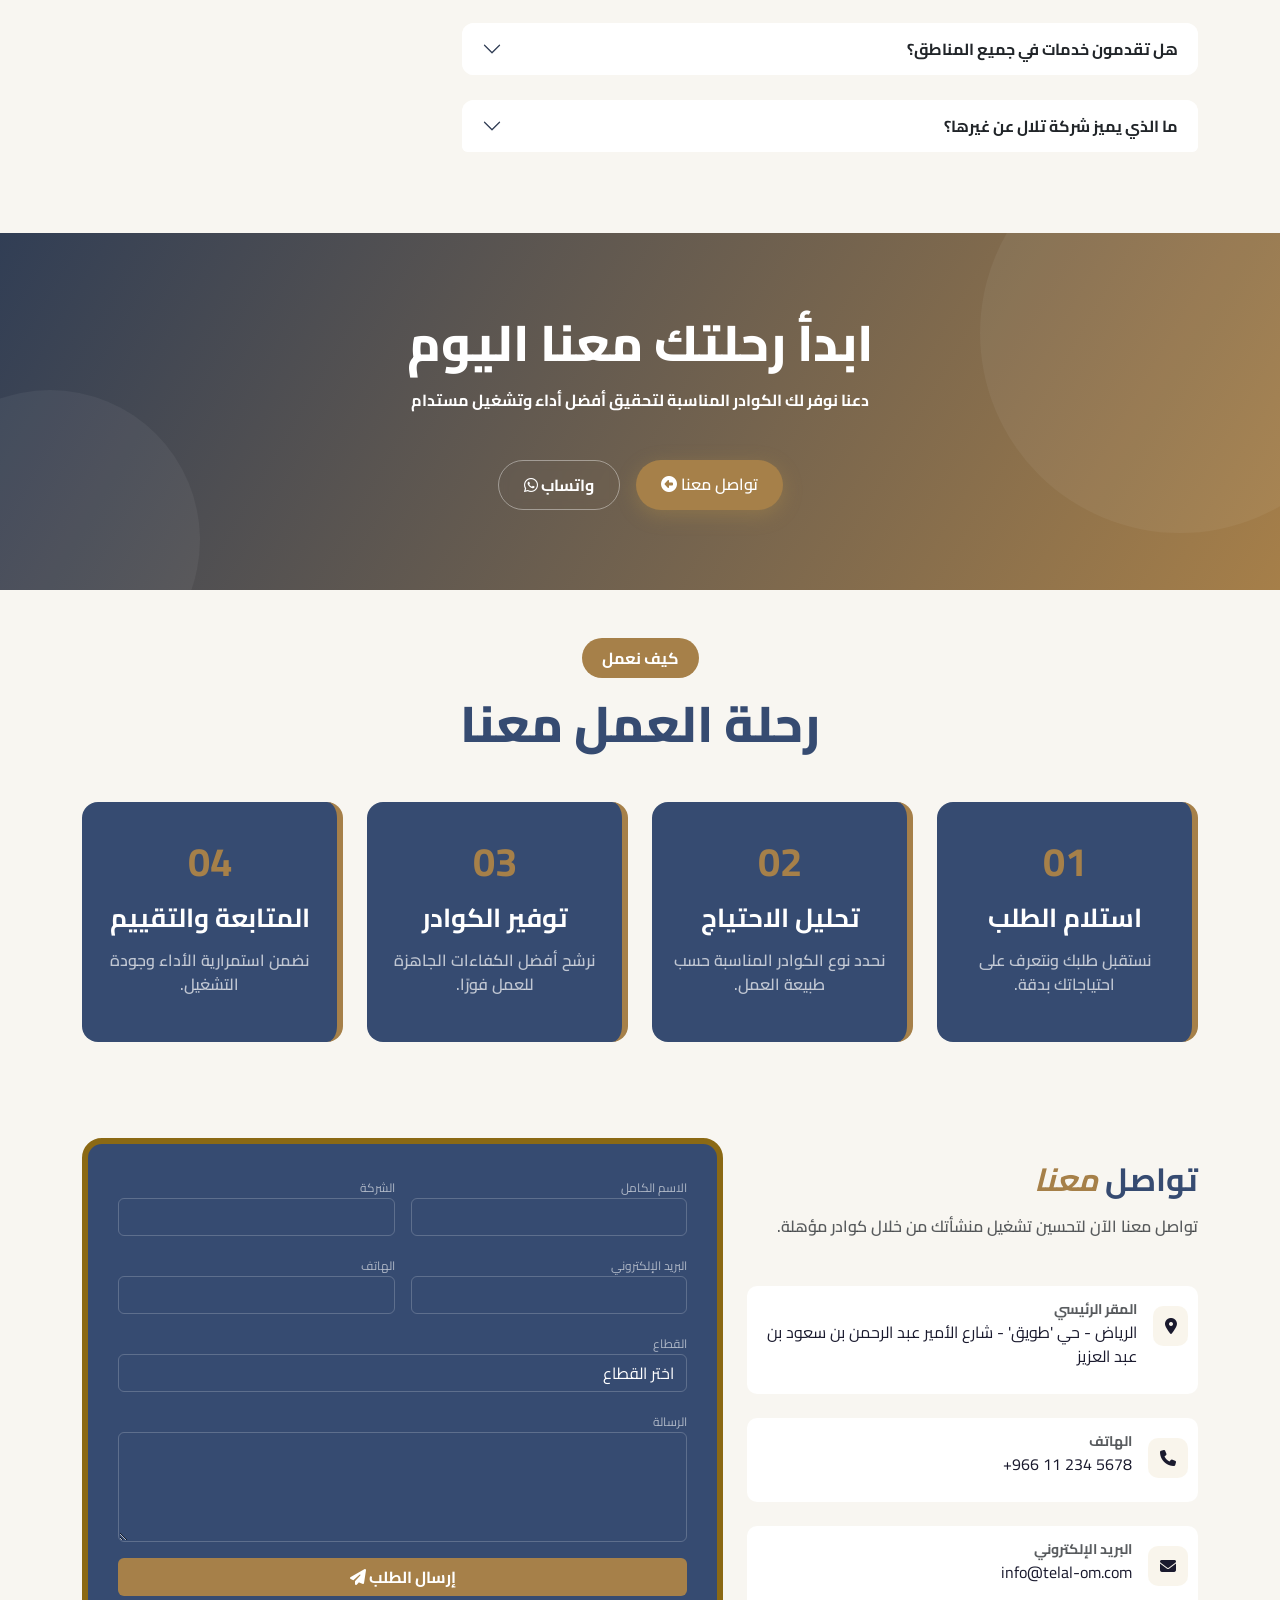
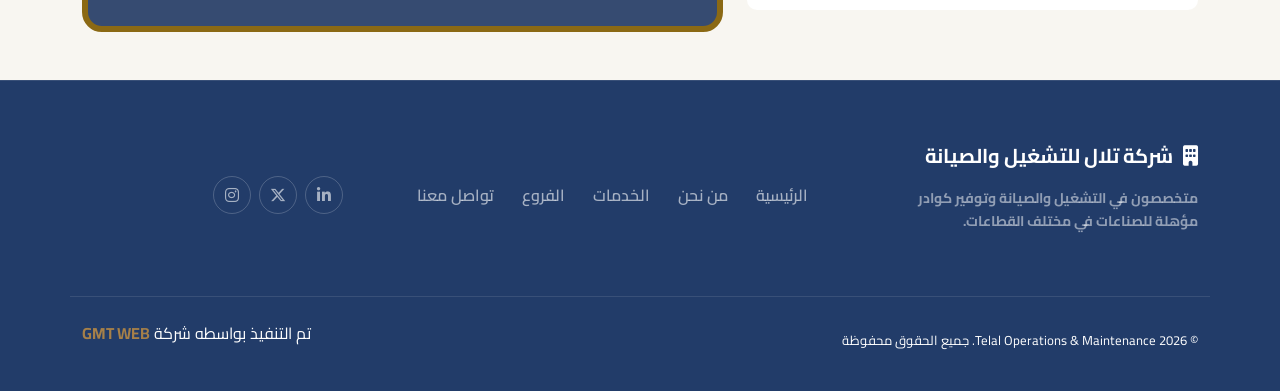
==== commit 8cc4b771: "logo edit" ====
--- a/index.html
+++ b/index.html
@@ -74,7 +74,7 @@
 
                 <div class="container hero-content" data-aos="fade-up">
                     <div class="logo-img">
-                        <img src="imgs/logo1.png" class="img-fluid" width="170" alt="">
+                        <img src="imgs/logo1.png" class="img-fluid" width="190" alt="">
                     </div>
                     <h1 class="hero-title mt-5">كوادرنا دائما شريكك الموثوق <span>للانجاز المستمر.</span></h1>
                 </div>
@@ -87,7 +87,7 @@
 
                 <div class="container hero-content" data-aos="fade-up">
                     <div class="logo-img">
-                        <img src="imgs/logo1.png" class="img-fluid" width="170" alt="">
+                        <img src="imgs/logo1.png" class="img-fluid" width="190" alt="">
                     </div>
                     <h1 class="hero-title mt-5">كوادرنا دائما شريكك الموثوق <span>للانجاز المستمر.</span></h1>
                 </div>
@@ -99,7 +99,7 @@
                 </div>
                 <div class="container hero-content" data-aos="fade-up">
                     <div class="logo-img">
-                        <img src="imgs/logo1.png" class="img-fluid" width="170" alt="">
+                        <img src="imgs/logo1.png" class="img-fluid" width="190" alt="">
                     </div>
                     <h1 class="hero-title mt-5">كوادرنا دائما شريكك الموثوق <span>للانجاز المستمر.</span></h1>
                 </div>
@@ -111,7 +111,7 @@
                 </div>
                 <div class="container hero-content" data-aos="fade-up">
                     <div class="logo-img">
-                        <img src="imgs/logo1.png" class="img-fluid" width="170" alt="">
+                        <img src="imgs/logo1.png" class="img-fluid" width="190" alt="">
                     </div>
                     <h1 class="hero-title mt-5">كوادرنا دائما شريكك الموثوق <span>للانجاز المستمر.</span></h1>
                 </div>
--- a/css/index.css
+++ b/css/index.css
@@ -1674,7 +1674,7 @@
     width: 200px;
     height: 200px;
     border-radius: 50%;
-    inset: -18px;
+    inset: 0px;
     box-shadow: 0 0 10px rgba(166, 127, 73, 0.4);
     border-top: 5px solid #a67f49;
     border-right: 5px solid #313e55;
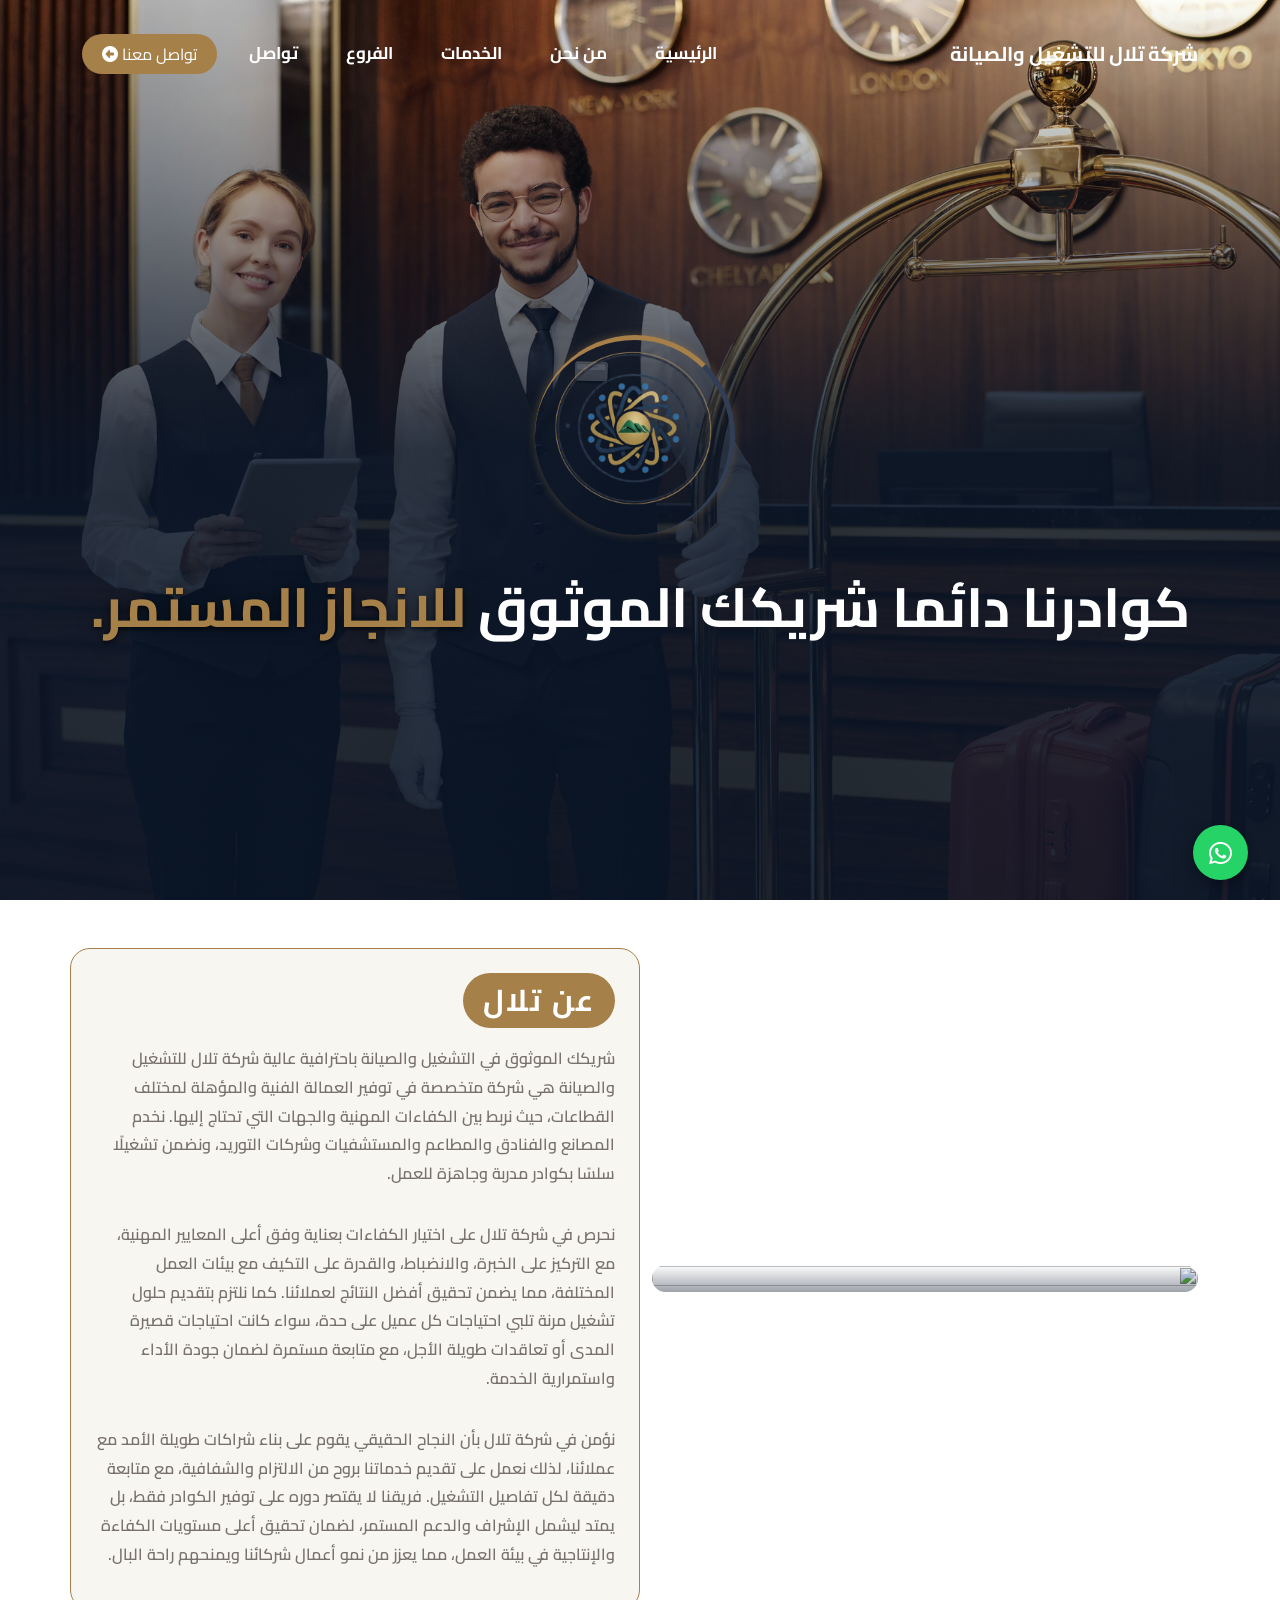
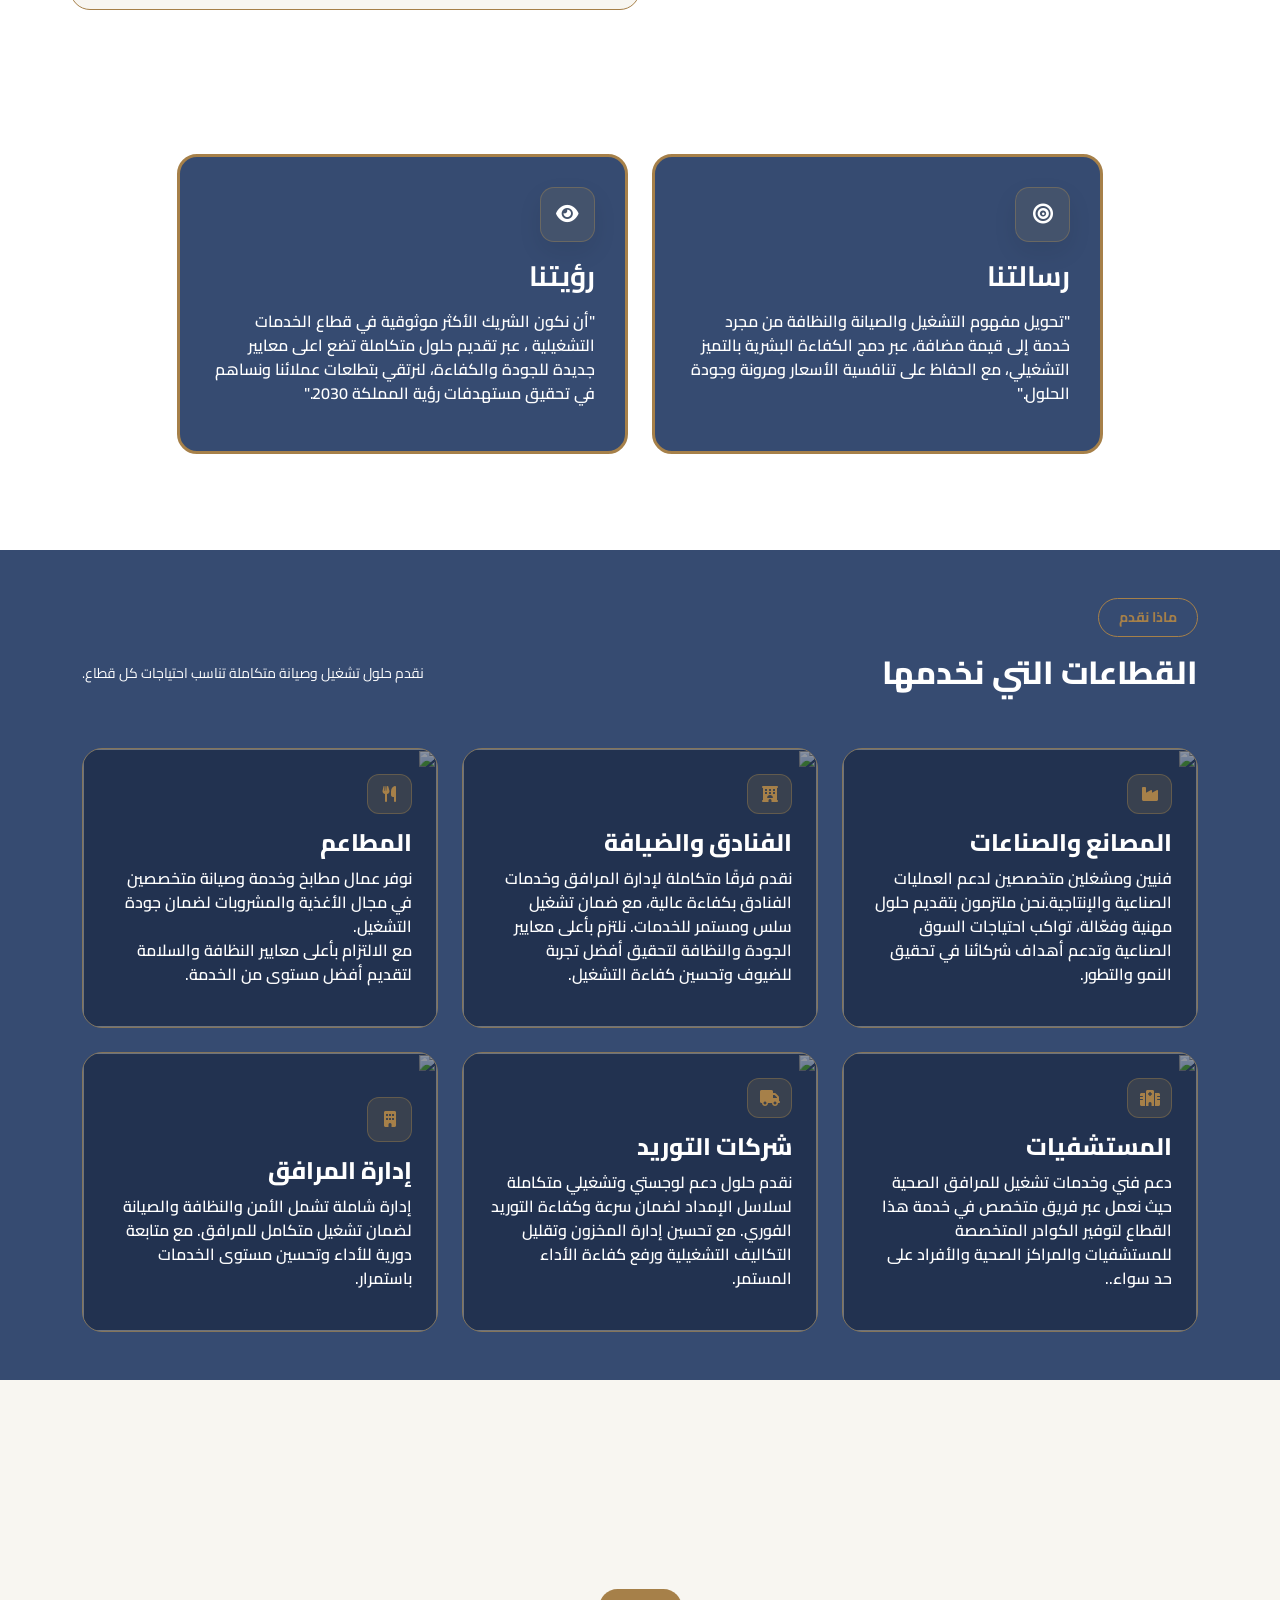
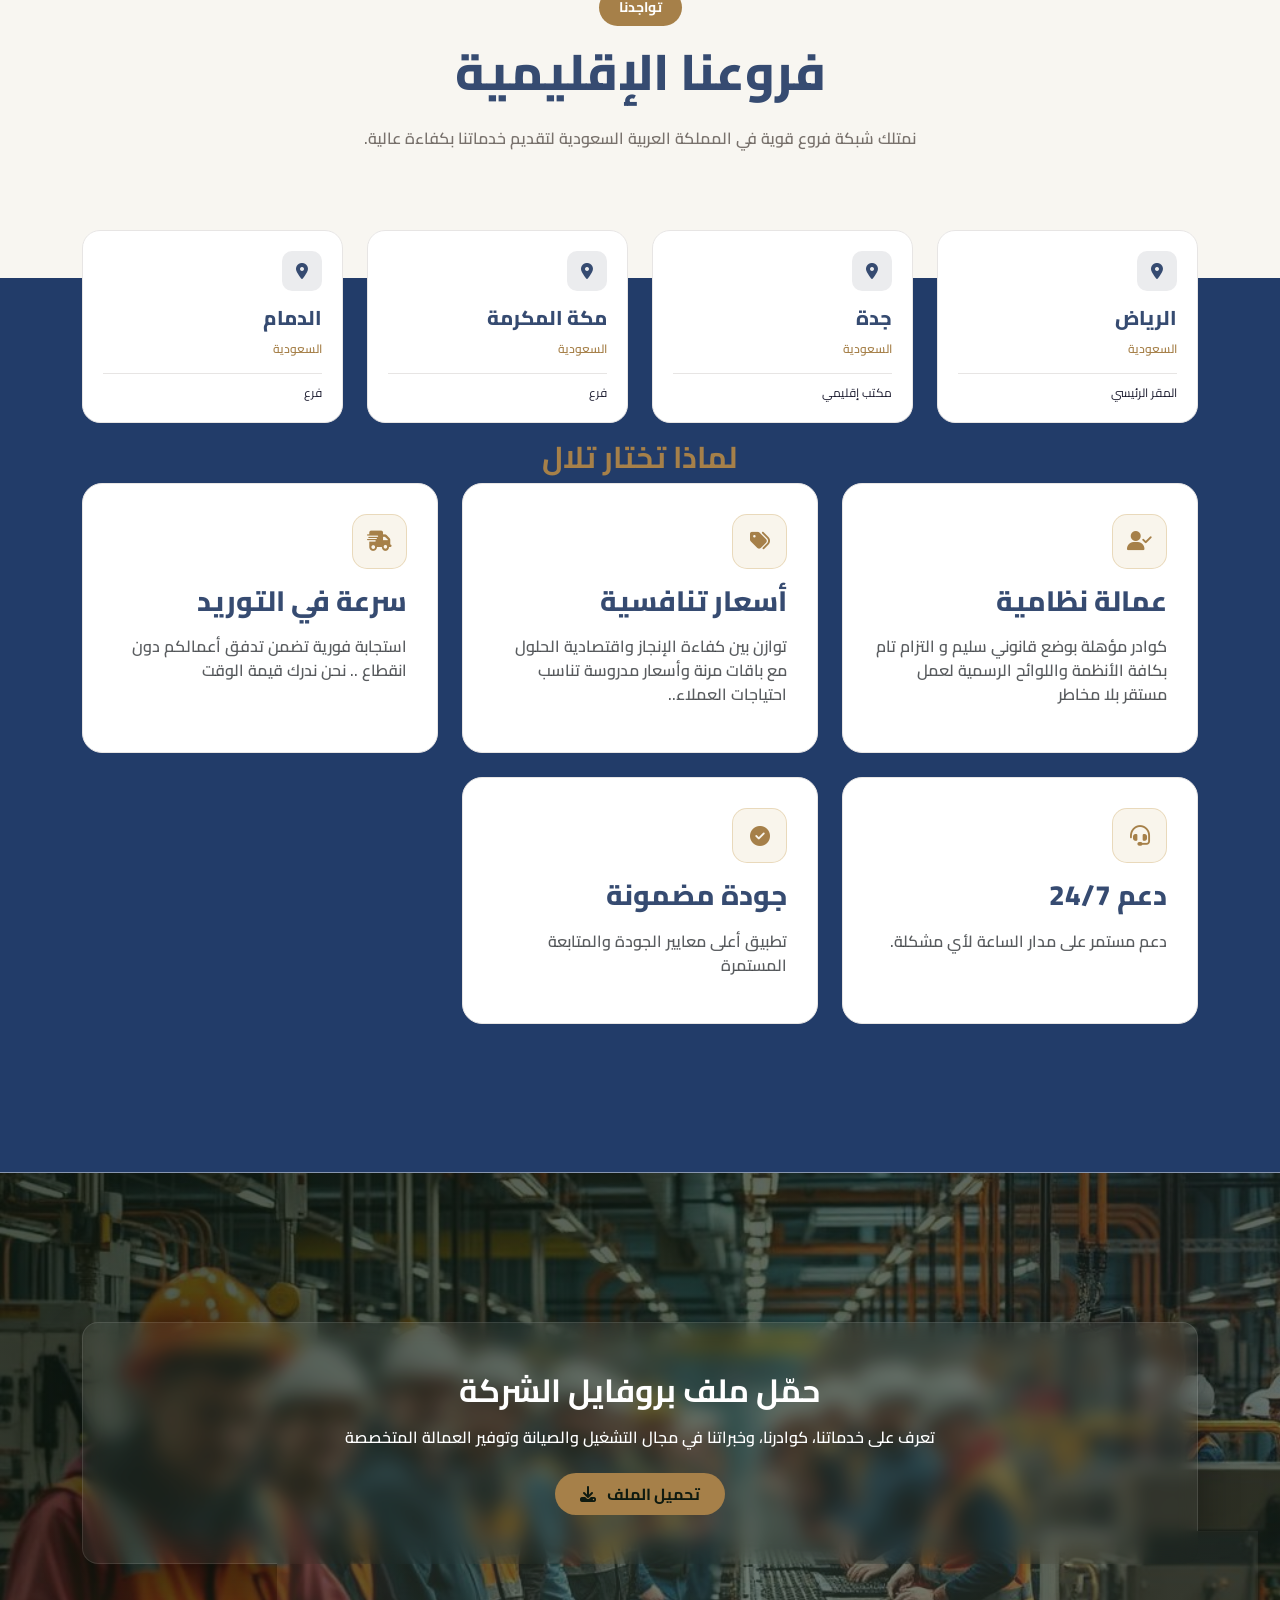
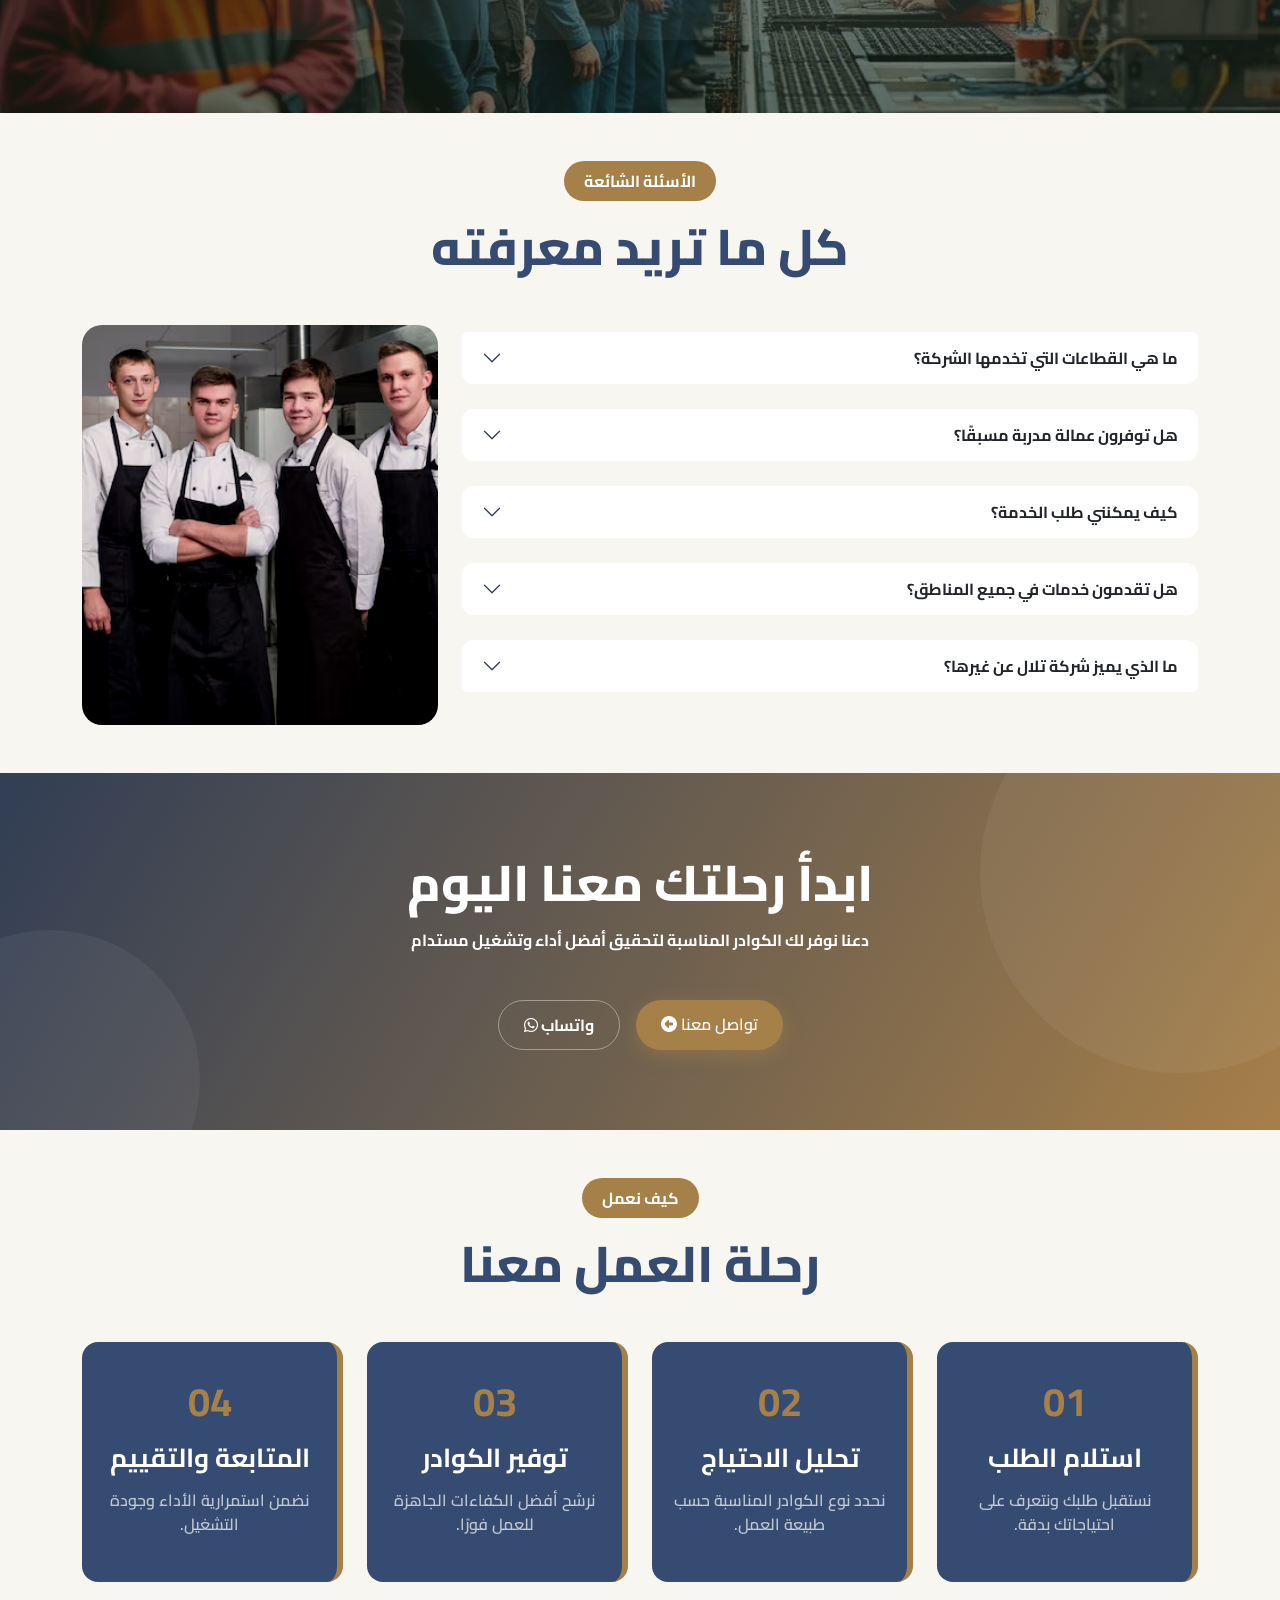
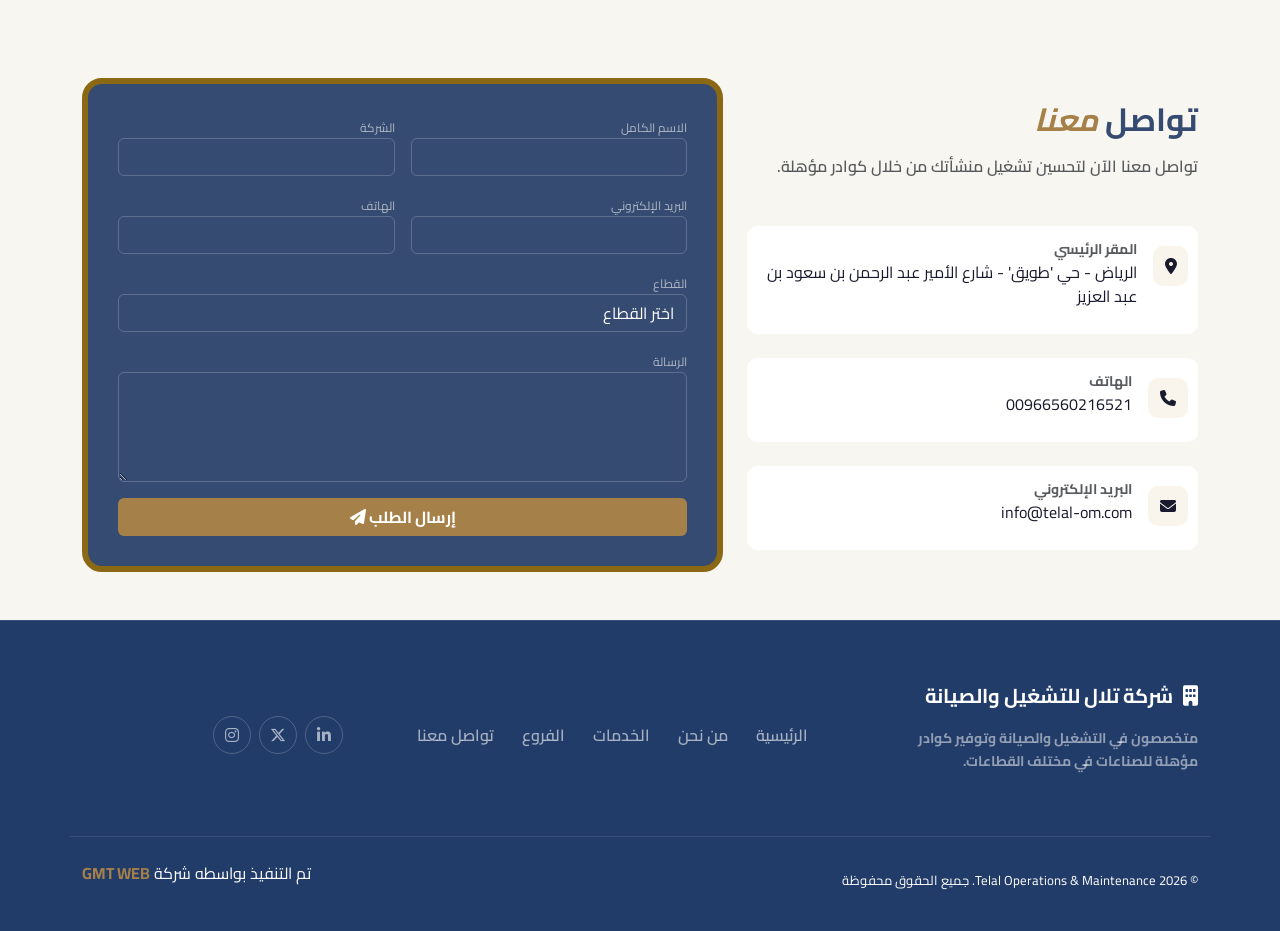
==== commit cd860803: "faq edit" ====
--- a/index.html
+++ b/index.html
@@ -443,31 +443,34 @@
                             <i class="fas fa-user-check"></i>
                         </div>
                         <h3 class="title my-3">عمالة نظامية</h3>
-                        <p class="text-muted fw-semibold">كوادر مؤهلة بوضع قانوني سليم و التزام تام بكافة الأنظمة واللوائح الرسمية لعمل مستقر بلا مخاطر</p>
-                    </div>
-                </div>
-
-                <div class="col-md-6 col-lg-4"  data-aos="zoom-in">
+                        <p class="text-muted fw-semibold">كوادر مؤهلة بوضع قانوني سليم و التزام تام بكافة الأنظمة
+                            واللوائح الرسمية لعمل مستقر بلا مخاطر</p>
+                    </div>
+                </div>
+
+                <div class="col-md-6 col-lg-4" data-aos="zoom-in">
                     <div class="card-custom bg-surface h-100">
                         <div class="icon-box">
                             <i class="fas fa-tags"></i>
                         </div>
                         <h3 class="title my-3">أسعار تنافسية</h3>
-                        <p class="text-muted fw-semibold">توازن بين كفاءة الإنجاز واقتصادية الحلول مع باقات مرنة وأسعار مدروسة تناسب احتياجات العملاء..</p>
-                    </div>
-                </div>
-
-                <div class="col-md-6 col-lg-4"  data-aos="zoom-in">
+                        <p class="text-muted fw-semibold">توازن بين كفاءة الإنجاز واقتصادية الحلول مع باقات مرنة وأسعار
+                            مدروسة تناسب احتياجات العملاء..</p>
+                    </div>
+                </div>
+
+                <div class="col-md-6 col-lg-4" data-aos="zoom-in">
                     <div class="card-custom bg-surface h-100">
                         <div class="icon-box">
                             <i class="fas fa-shipping-fast"></i>
                         </div>
                         <h3 class="title my-3">سرعة في التوريد</h3>
-                        <p class="text-muted fw-semibold">استجابة فورية تضمن تدفق أعمالكم دون انقطاع .. نحن ندرك قيمة الوقت</p>
-                    </div>
-                </div>
-                <div class="col-md-6 col-lg-4"  data-aos="zoom-in">
-                    <div class="card-custom bg-surface h-100" >
+                        <p class="text-muted fw-semibold">استجابة فورية تضمن تدفق أعمالكم دون انقطاع .. نحن ندرك قيمة
+                            الوقت</p>
+                    </div>
+                </div>
+                <div class="col-md-6 col-lg-4" data-aos="zoom-in">
+                    <div class="card-custom bg-surface h-100">
                         <div class="icon-box">
                             <i class="fas fa-headset"></i>
                         </div>
@@ -476,7 +479,7 @@
                     </div>
                 </div>
 
-                <div class="col-md-6 col-lg-4"  data-aos="zoom-in">
+                <div class="col-md-6 col-lg-4" data-aos="zoom-in">
                     <div class="card-custom bg-surface h-100">
                         <div class="icon-box ">
                             <i class="fas fa-check-circle"></i>
@@ -489,10 +492,34 @@
                 </div>
 
             </div>
-           
-        </div>
-    </section>
-
+
+        </div>
+    </section>
+    <section class="py-5 company-profile-section text-white">
+        <div class="container">
+
+            <div class="profile-box text-center p-5 rounded-4" data-aos="fade-right">
+
+                <h2 class="fw-bold mb-3" >
+                    حمّل ملف بروفايل الشركة
+                </h2>
+
+                <p class="text-white fw-semibold mb-4"
+                    >
+                  تعرف على خدماتنا، كوادرنا، وخبراتنا في مجال التشغيل والصيانة وتوفير العمالة المتخصصة
+                </p>
+
+                <a href=""
+                    class="btn download-btn px-4 py-2 fw-bold" download>
+                    <span> تحميل الملف</span>
+                    <i class="fas fa-download me-2"></i>
+
+                </a>
+
+            </div>
+
+        </div>
+    </section>
     <section class="faq-section py-5" id="faq">
         <div class="container">
 
@@ -582,7 +609,7 @@
                 </div>
                 <div class="col-lg-4">
                     <div class="img">
-                        <img src="imgs/FAQ.jpg" class="img-fluid faq-img" alt="">
+                        <img src="imgs/faq.avif" class="img-fluid faq-img" alt="">
                     </div>
                 </div>
             </div>
@@ -685,7 +712,7 @@
                         <i class="fas fa-phone"></i>
                         <div>
                             <small class="text-muted fw-bold">الهاتف</small>
-                            <p class="phone">+966 11 234 5678</p>
+                            <p class="phone">00966560216521</p>
                         </div>
                     </div>
 
--- a/css/index.css
+++ b/css/index.css
@@ -720,18 +720,21 @@
 .about-section {
     background: var(--color-surface);
 }
-.fs-7{
-font-size: 30px !important;
-}
-.fs-8{
+
+.fs-7 {
+    font-size: 30px !important;
+}
+
+.fs-8 {
     font-size: 40px !important;
 
 }
+
 .image-box {
     position: relative;
     border-radius: 20px;
     overflow: hidden;
-max-height: 600px;
+    max-height: 600px;
 }
 
 .image-box img {
@@ -1716,6 +1719,8 @@
     filter:
         contrast(1.15) brightness(0.92) saturate(1.2) sepia(0.15) hue-rotate(-5deg);
     min-height: 400px;
+    width: 100%;
+    object-fit: cover;
 }
 
 .accordion-button::after {
@@ -1811,9 +1816,55 @@
 
 
 
-.about-content{
+.about-content {
     background-color: var(--color-background);
     border: 1px solid var(--color-accent);
     padding: 20px;
     border-radius: 20px;
+}
+
+
+.company-profile-section {
+    background: linear-gradient(135deg, #0f1a10c0, #1c2b1e94), url(../imgs/company-profile-bg.jpg);
+    background-size: cover;
+    background-position: center;
+    background-repeat: no-repeat;
+    position: relative;
+    overflow: hidden;
+    min-height: 60vh;
+    display: flex;
+    justify-content: center;
+    align-items: center;
+}
+
+.company-profile-section::before {
+    content: "";
+    position: absolute;
+    width: 400px;
+    height: 400px;
+    background: var(--color-foreground);
+    filter: blur(120px);
+    opacity: 0.2;
+    top: -100px;
+    right: -100px;
+}
+
+.profile-box {
+    border: 1px solid rgba(255, 255, 255, 0.1);
+    background: rgba(255, 255, 255, 0.05);
+    backdrop-filter: blur(10px);
+    box-shadow: 0 15px 40px rgba(0, 0, 0, 0.3);
+}
+
+.download-btn {
+    background: var(--color-accent);
+    color: #0f1a10;
+    border-radius: 50px;
+    transition: 0.3s;
+}
+
+.download-btn:hover {
+    background: var(--color-accent-dark);
+    transform: translateY(-3px);
+    box-shadow: 0 10px 20px rgba(0, 0, 0, 0.2);
 }
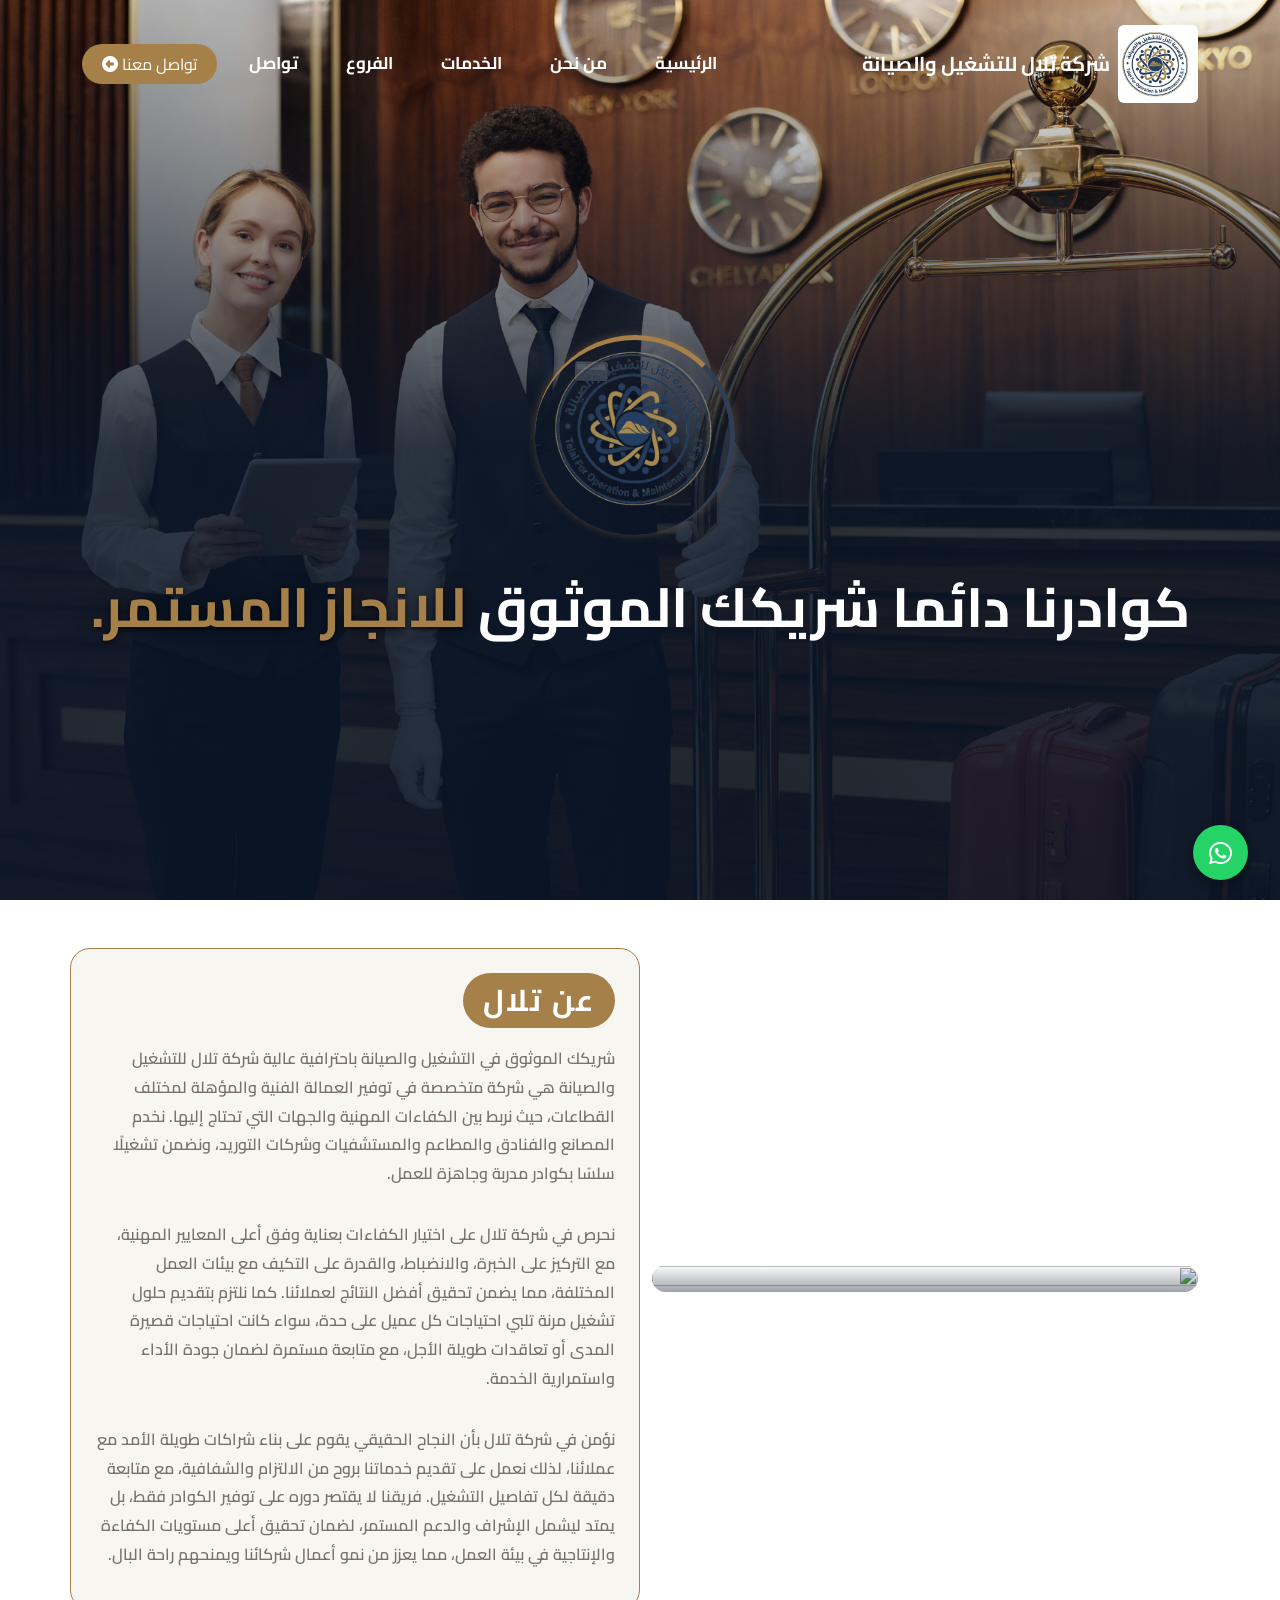
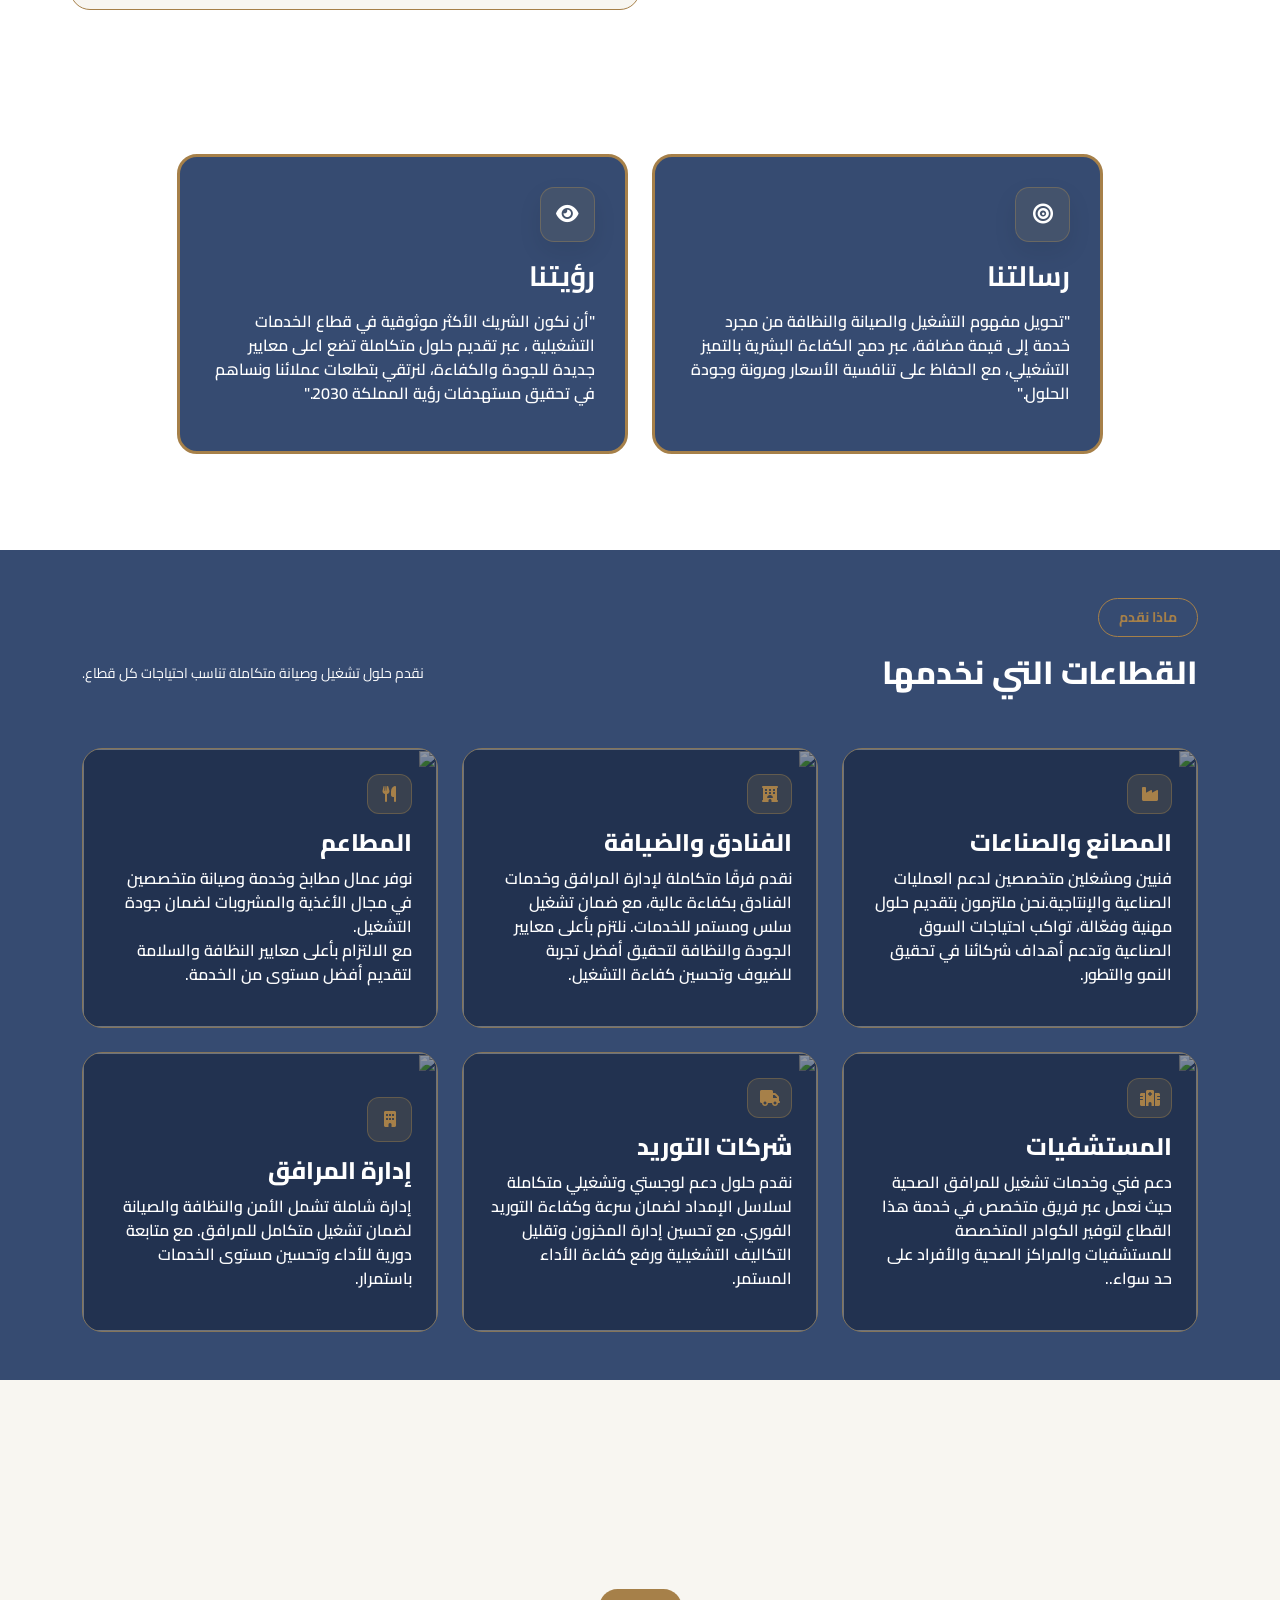
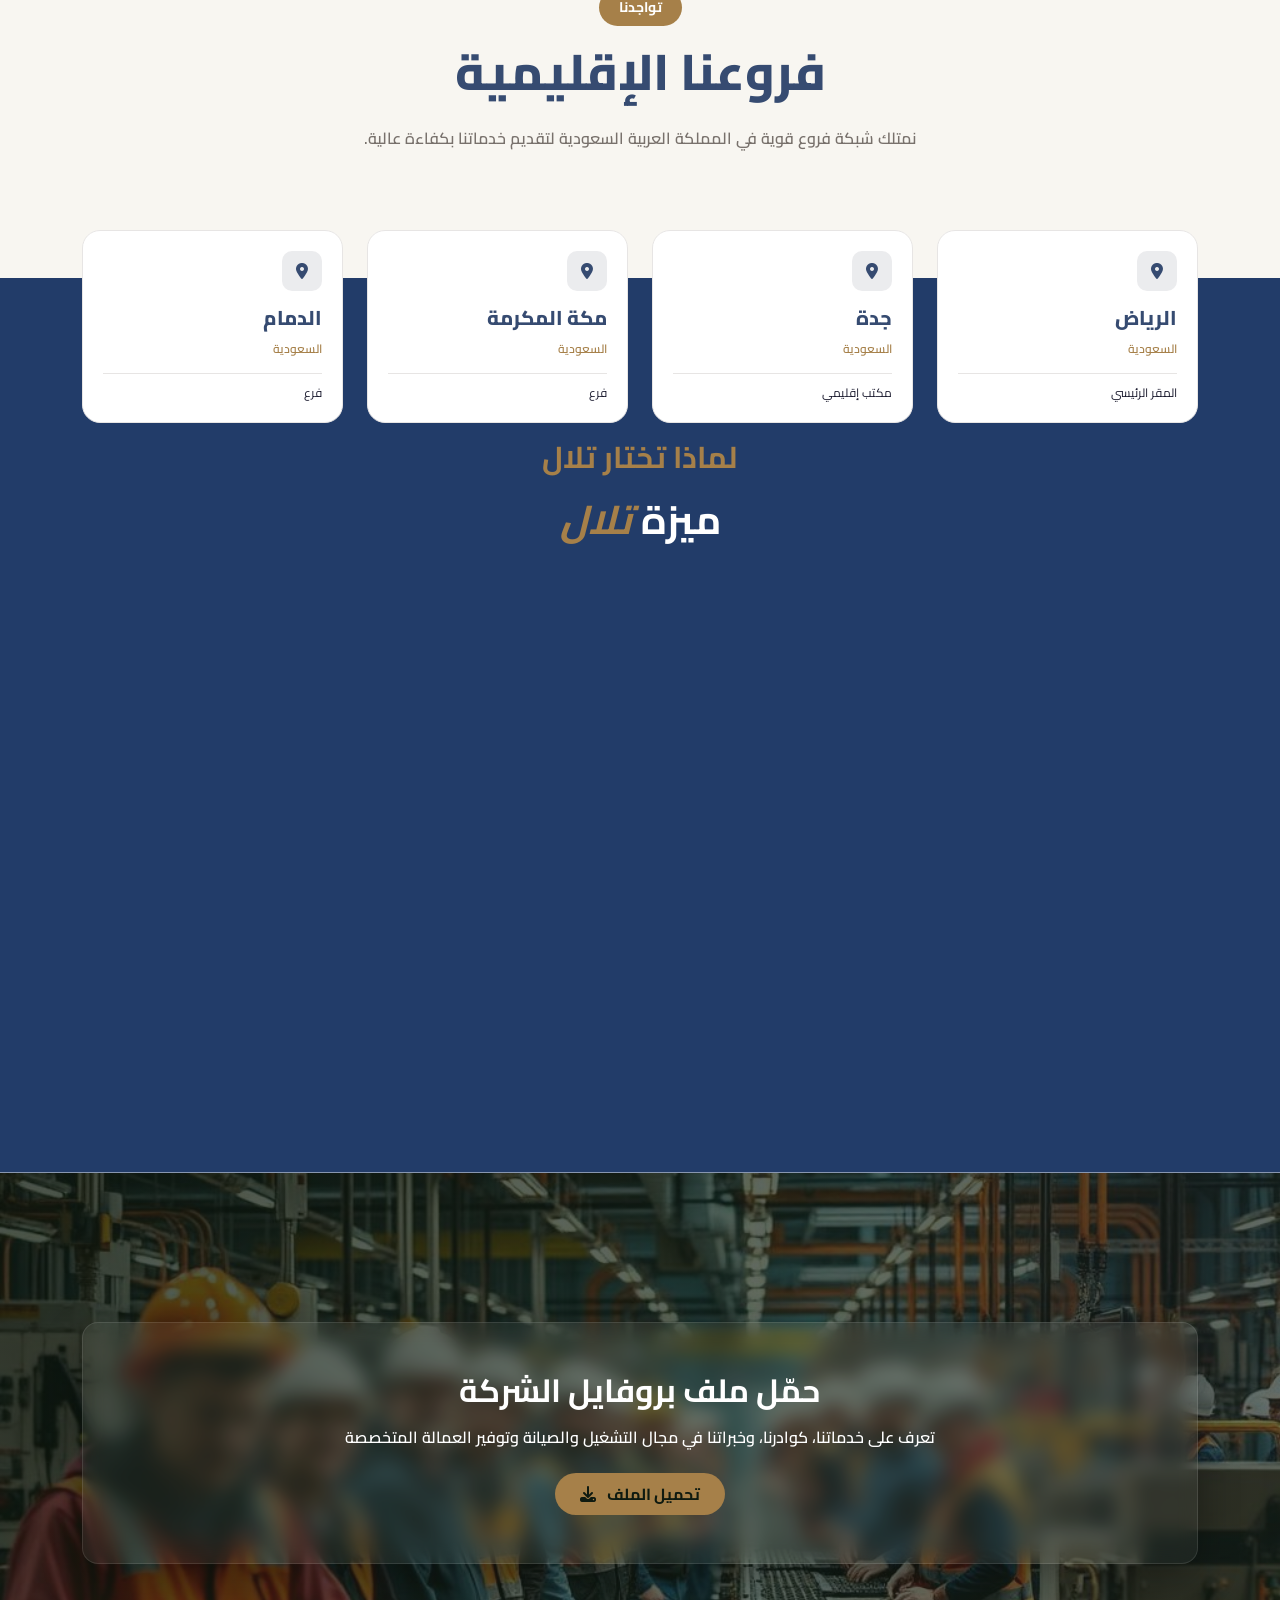
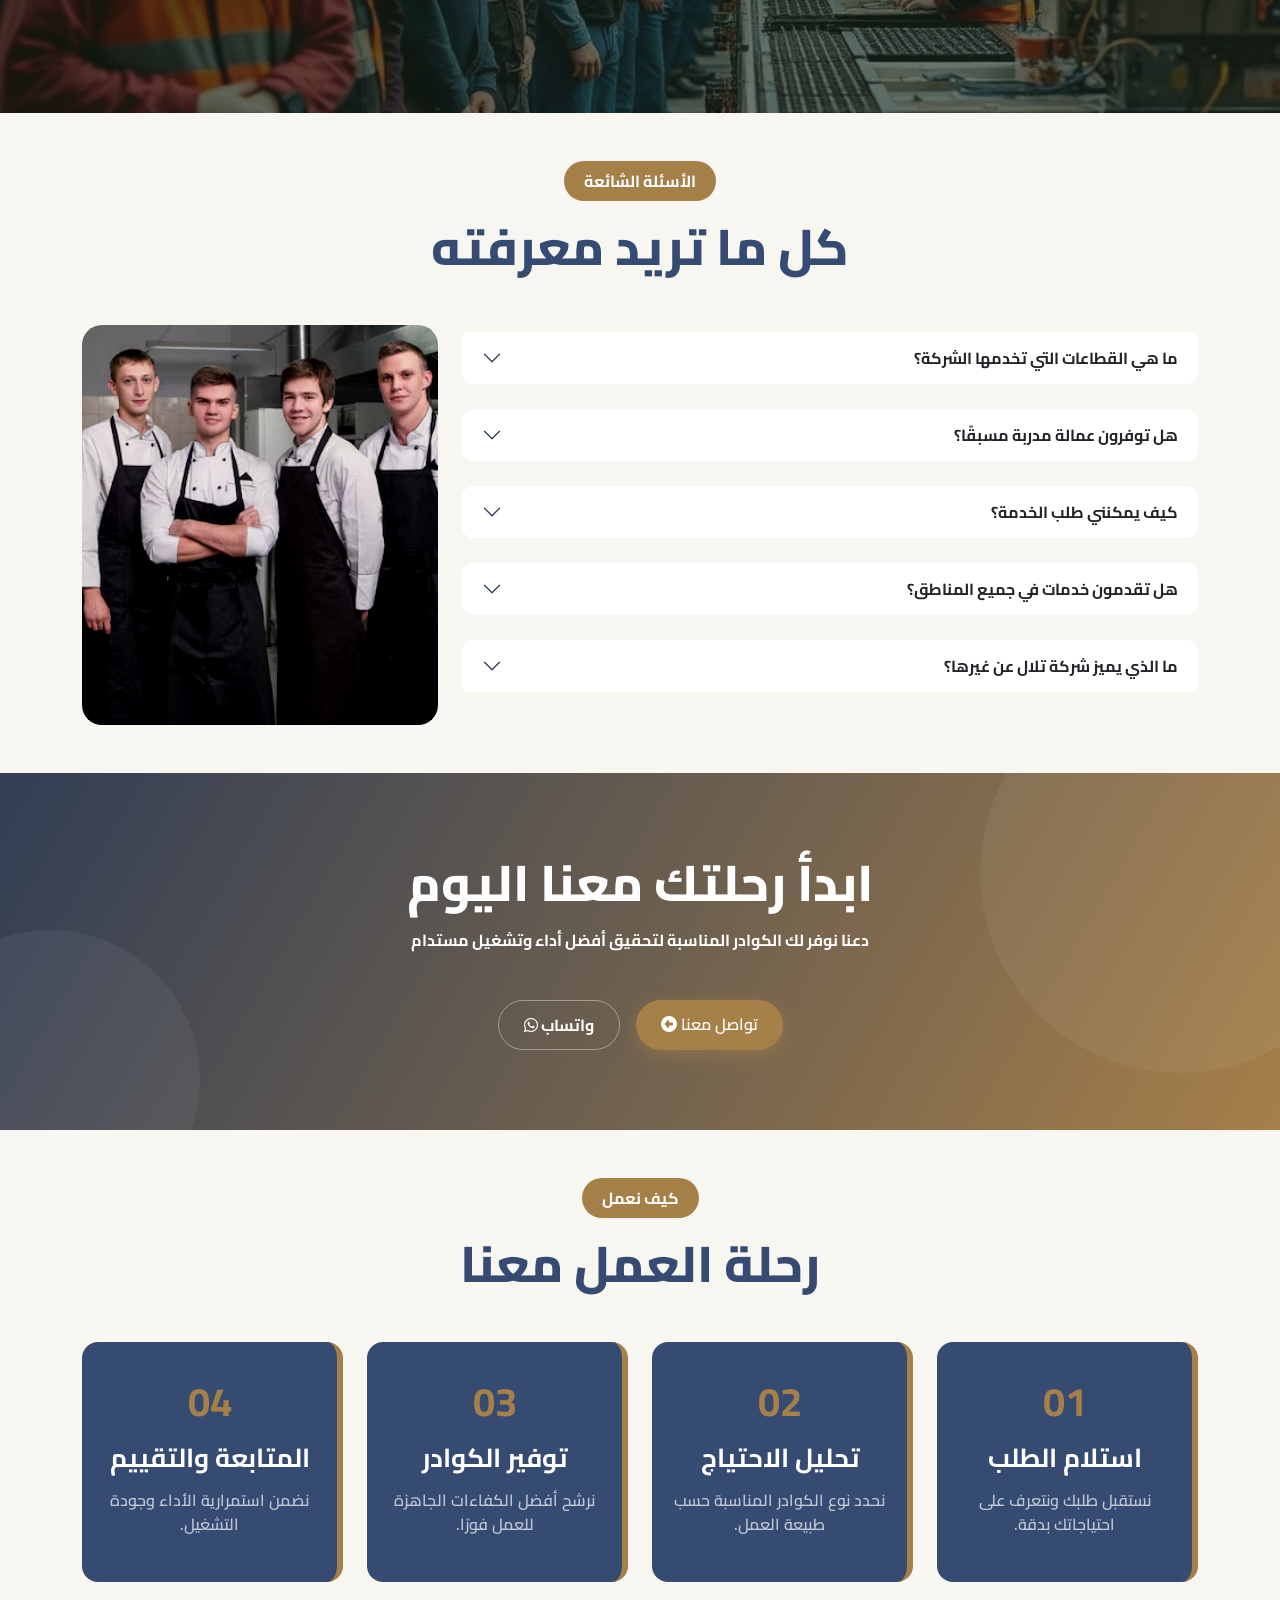
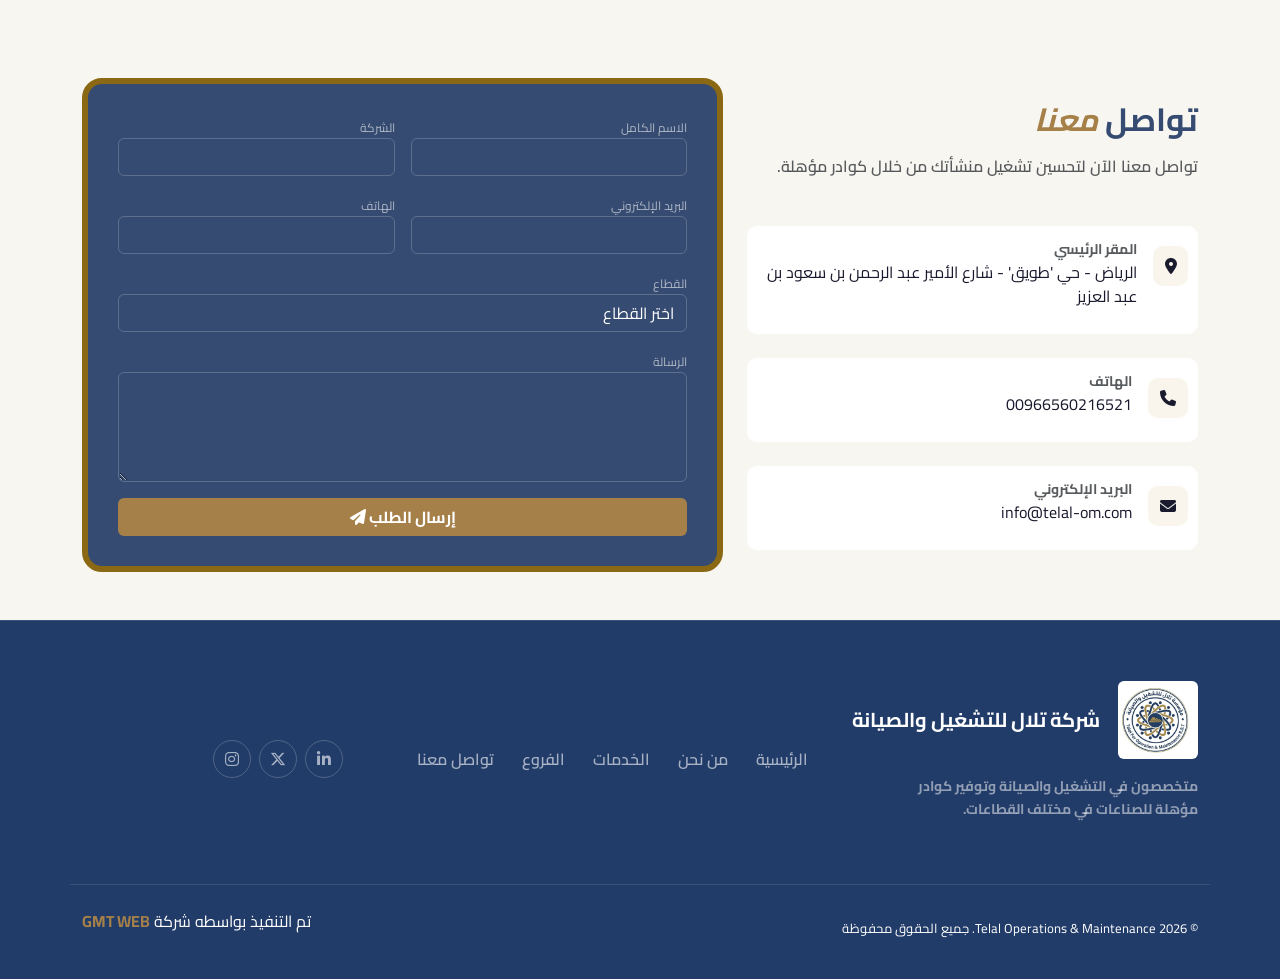
==== commit 841da21a: "profile edit" ====
--- a/index.html
+++ b/index.html
@@ -24,7 +24,7 @@
         <div class="container d-flex justify-content-between align-items-center">
 
             <a href="index.html" class="d-flex align-items-center text-decoration-none">
-                <!-- <img src="https://via.placeholder.com/40" alt="logo" class="me-2"> -->
+                <img src="imgs/logo.jpg" width="80" alt="logo" class="ms-2 rounded-2">
                 <span class="logo-text">شركة تلال للتشغيل والصيانة</span>
             </a>
 
@@ -500,17 +500,15 @@
 
             <div class="profile-box text-center p-5 rounded-4" data-aos="fade-right">
 
-                <h2 class="fw-bold mb-3" >
+                <h2 class="fw-bold mb-3">
                     حمّل ملف بروفايل الشركة
                 </h2>
 
-                <p class="text-white fw-semibold mb-4"
-                    >
-                  تعرف على خدماتنا، كوادرنا، وخبراتنا في مجال التشغيل والصيانة وتوفير العمالة المتخصصة
+                <p class="text-white fw-semibold mb-4">
+                    تعرف على خدماتنا، كوادرنا، وخبراتنا في مجال التشغيل والصيانة وتوفير العمالة المتخصصة
                 </p>
 
-                <a href=""
-                    class="btn download-btn px-4 py-2 fw-bold" download>
+                <a href="https://drive.google.com/file/d/1A9Mep9lYwb-UlzenS6M4s_2SlPHn31xb/view?usp=sharing" target="_blank" class="btn download-btn px-4 py-2 fw-bold" download>
                     <span> تحميل الملف</span>
                     <i class="fas fa-download me-2"></i>
 
@@ -806,7 +804,7 @@
             <div class="row border-bottom border-light border-opacity-10 pb-4 align-items-center">
                 <div class="col-md-6 col-lg-4 mb-4">
                     <div class="footer-logo">
-                        <i class="fa-solid fa-building"></i>
+                        <img src="imgs/logo.jpg" width="80" alt="logo" class="ms-2 rounded-2">
                         <span class="logo-text">شركة تلال للتشغيل والصيانة</span>
                     </div>
                     <p class="footer-text mt-3 fw-bold">
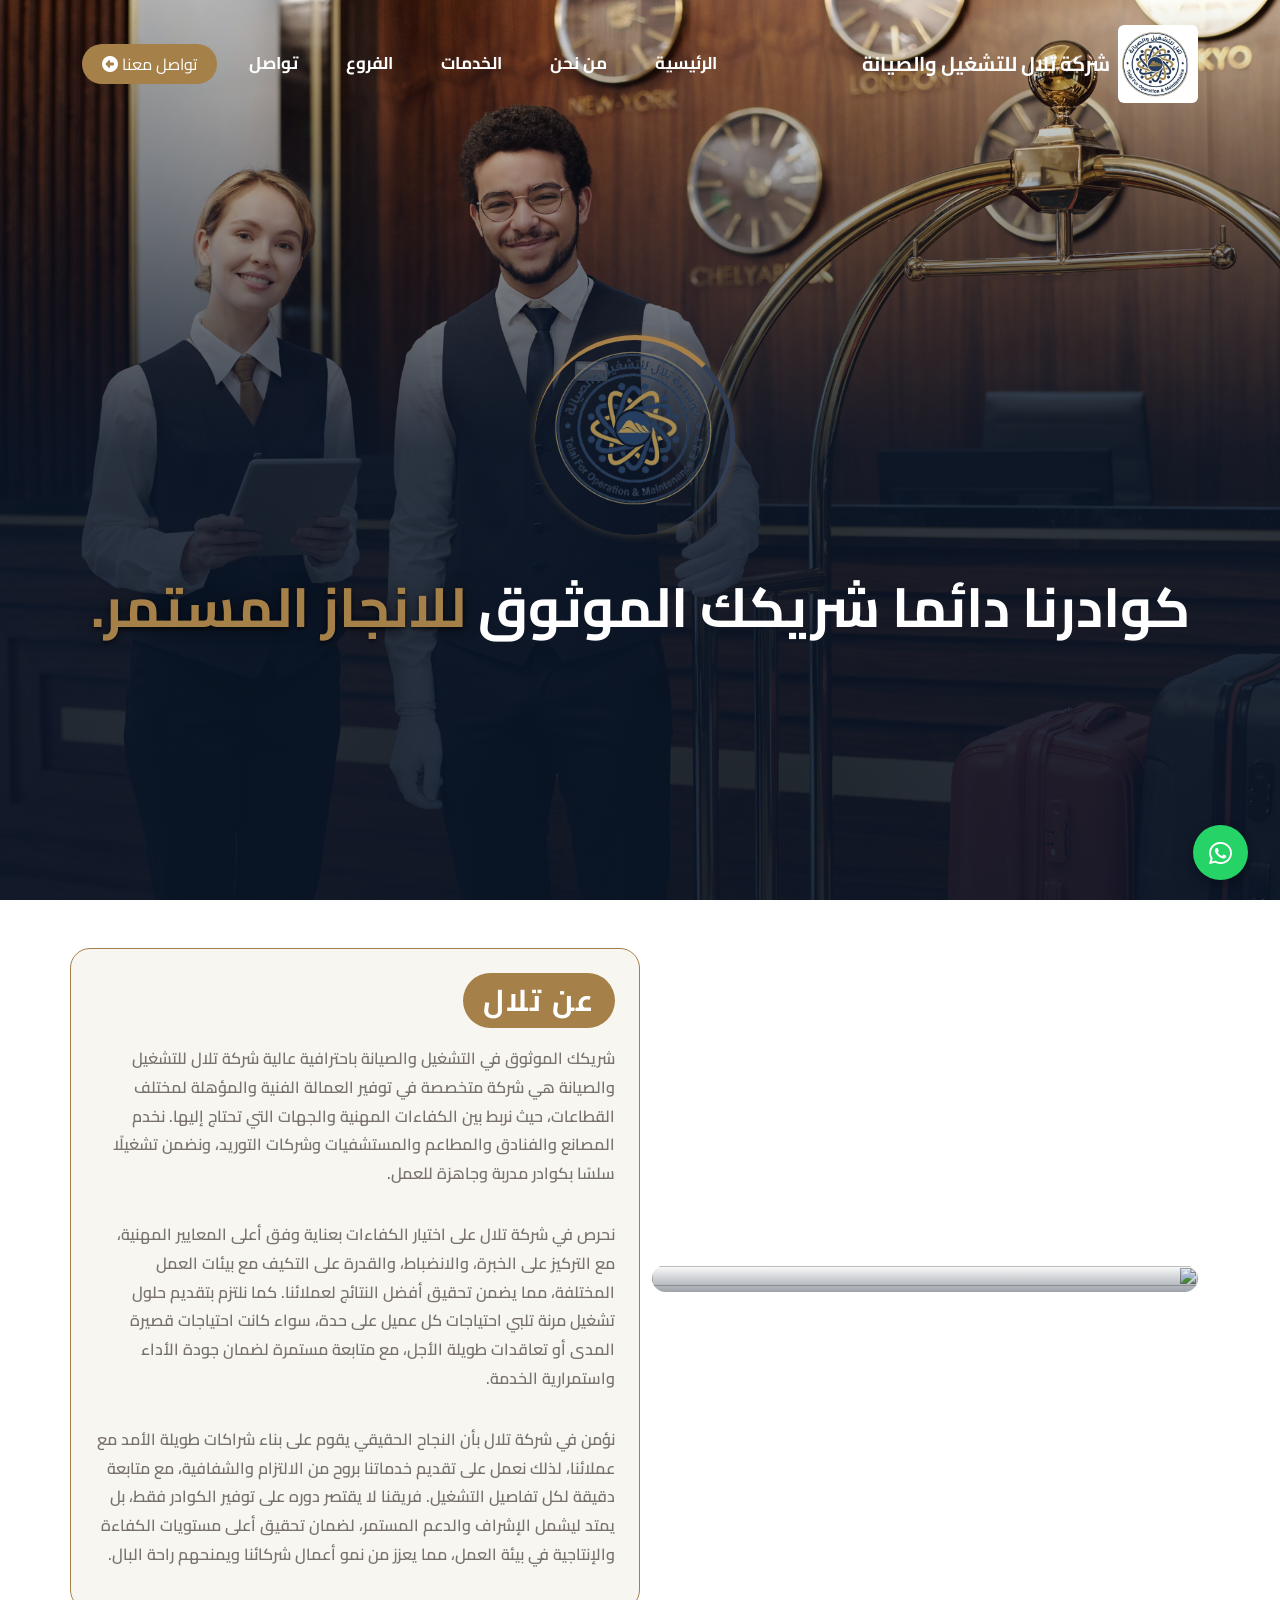
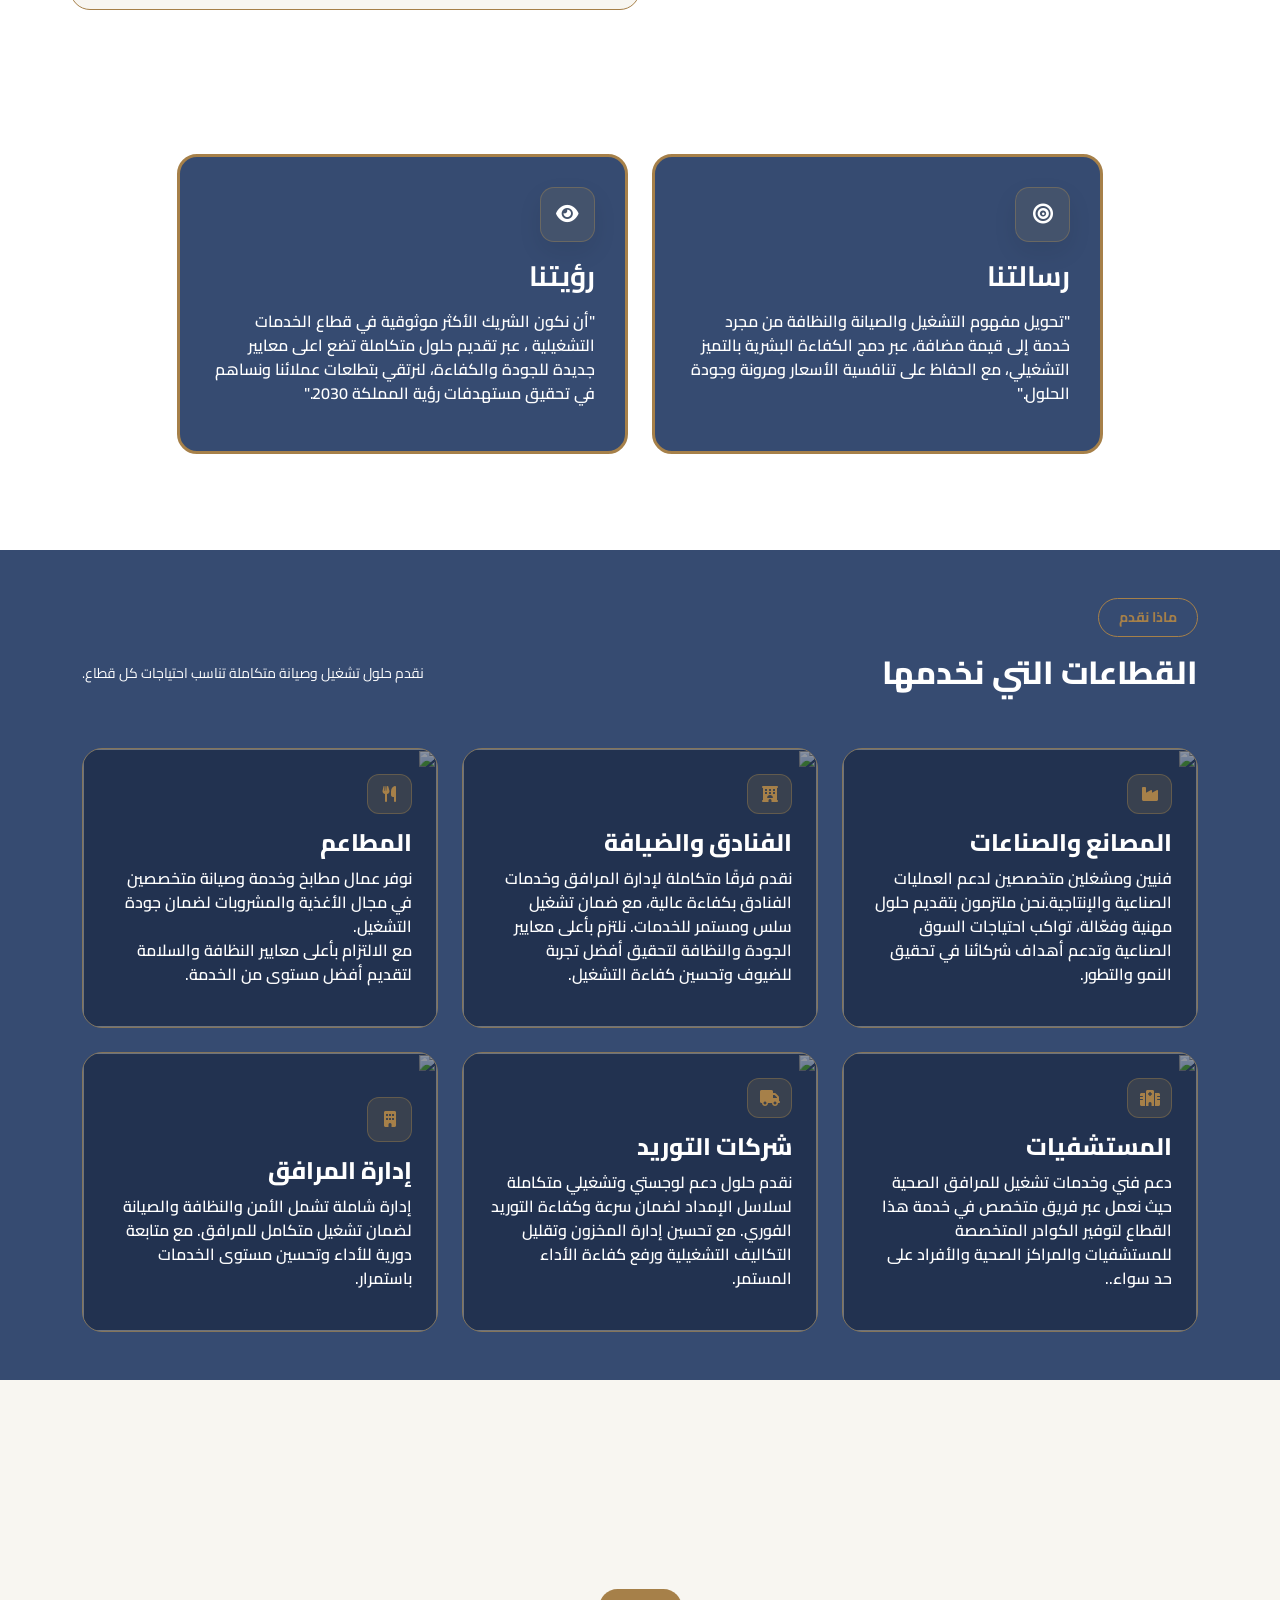
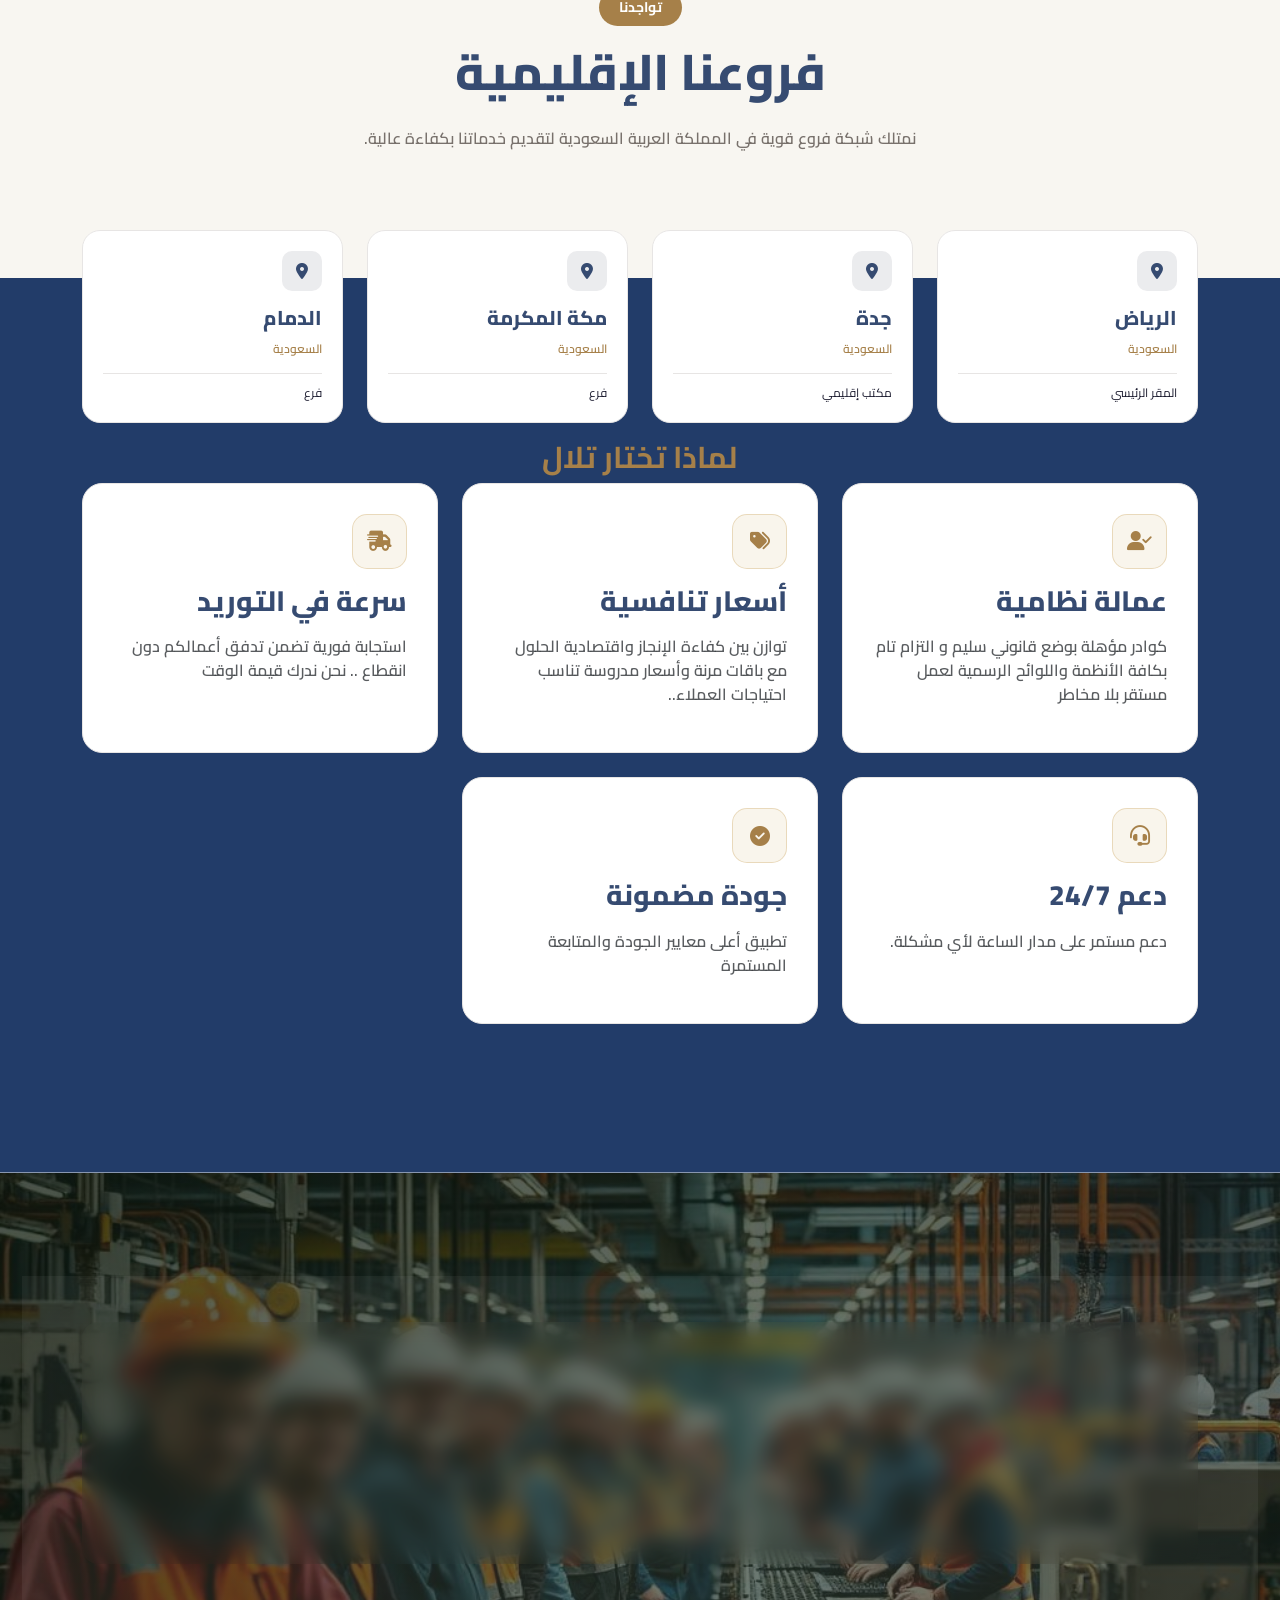
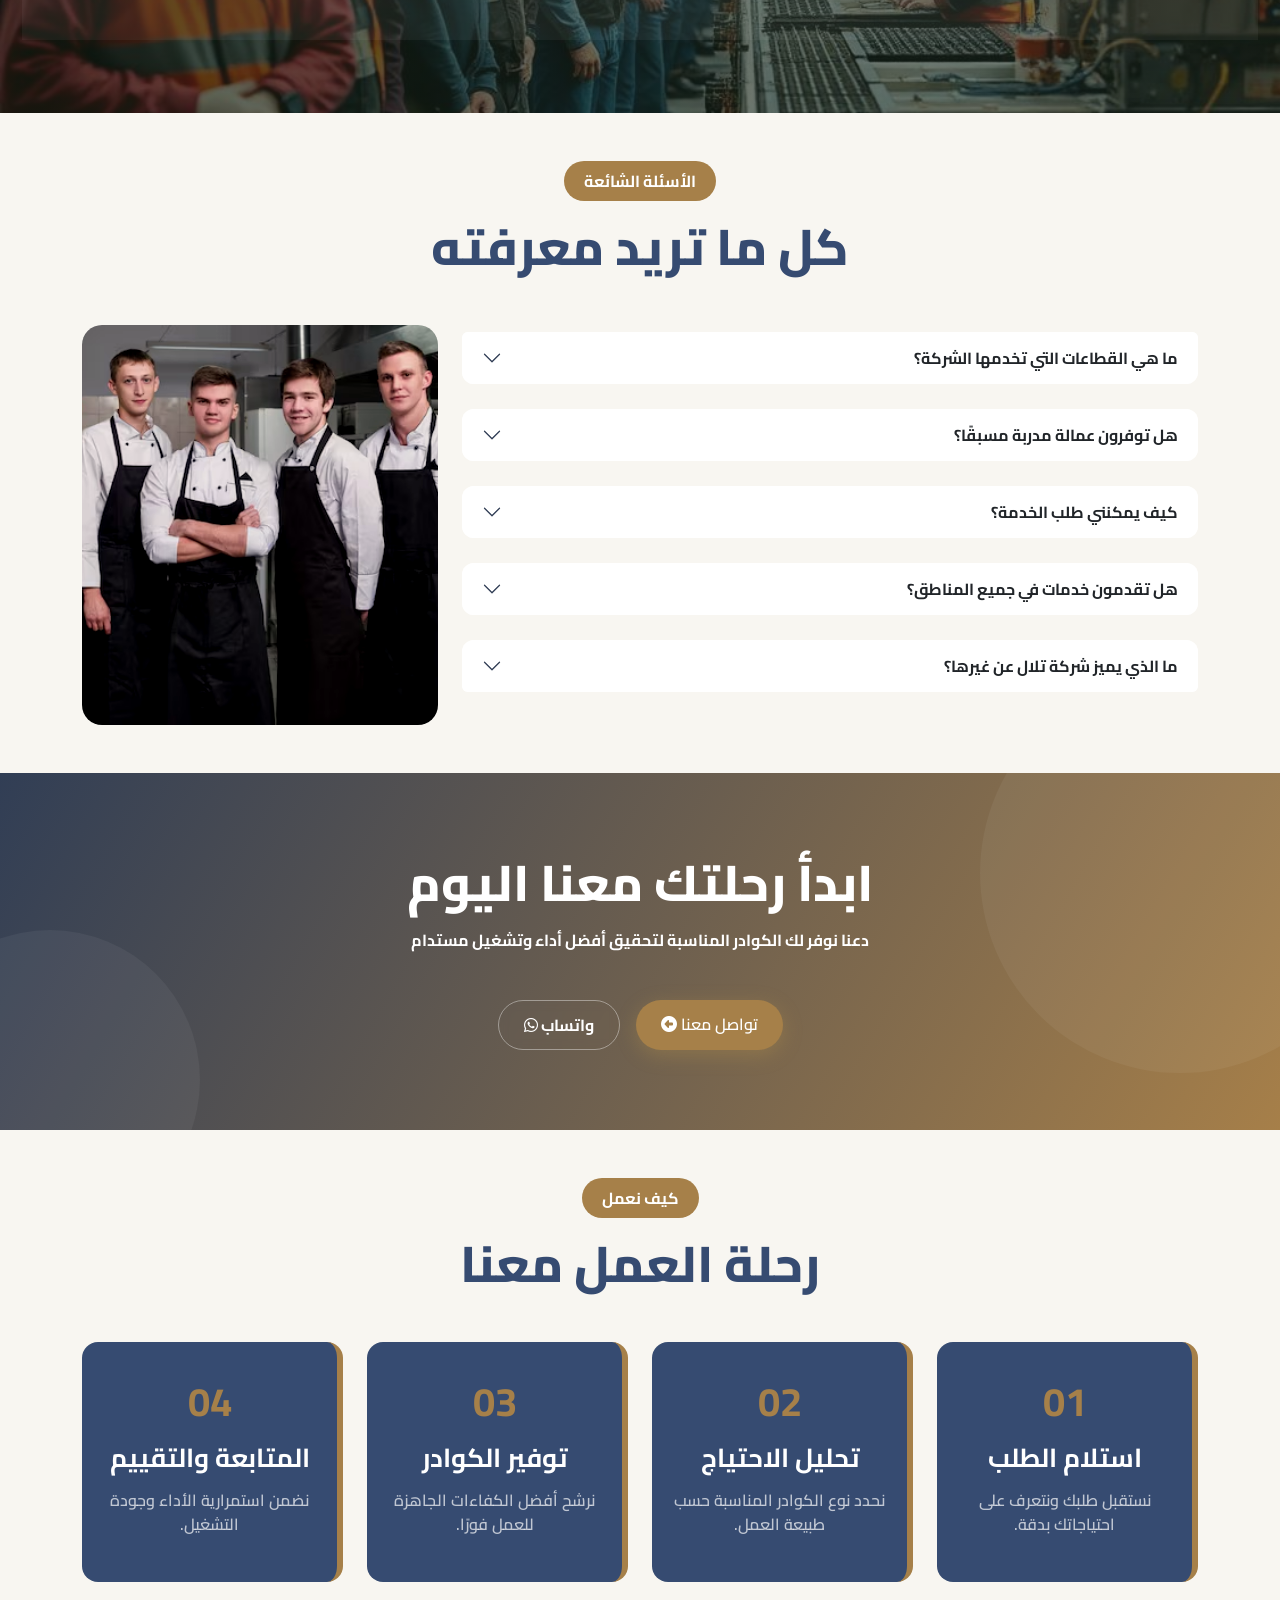
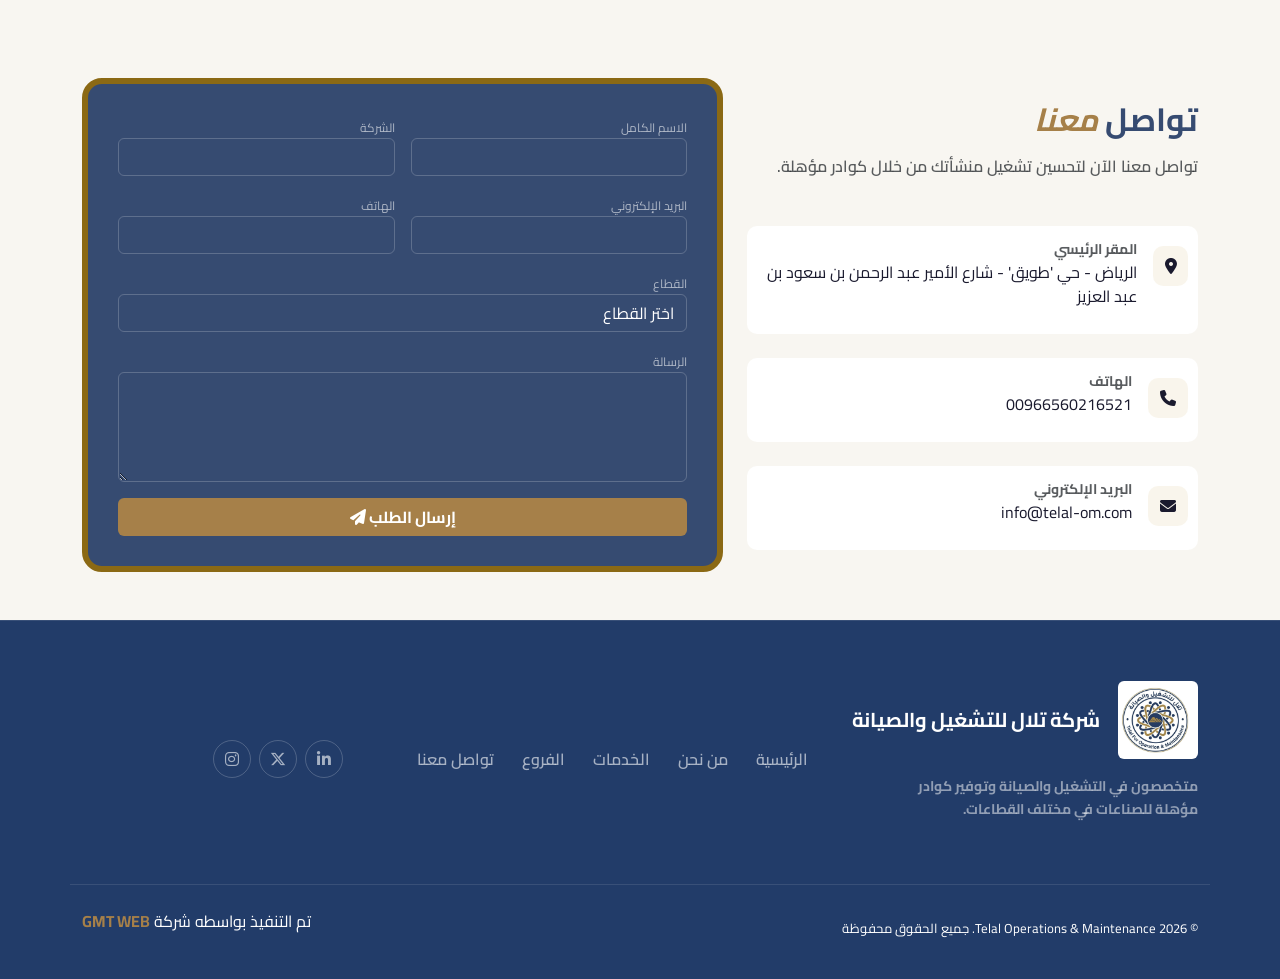
==== commit 23b2f2f5: "head edit" ====
--- a/index.html
+++ b/index.html
@@ -14,7 +14,51 @@
     <link
         href="https://fonts.googleapis.com/css2?family=Cairo:wght@200..1000&family=Inter:ital,opsz,wght@0,14..32,100..900;1,14..32,100..900&display=swap"
         rel="stylesheet">
-    <title>Document</title>
+    <title>مشروع تلال | التشغيل والصيانة والخدمات المتكاملة في السعودية</title>
+
+    <meta name="description"
+        content="مشروع تلال يقدم خدمات التشغيل والصيانة والنظافة وتوفير الكوادر الفنية المؤهلة في السعودية بأعلى معايير الجودة والكفاءة.">
+
+    <meta name="keywords"
+        content="مشروع تلال, تلال, تشغيل وصيانة, خدمات نظافة, عمالة فنية, كوادر مؤهلة, شركات تشغيل السعودية, صيانة">
+
+    <meta name="author" content="Telal Project">
+
+    <meta name="robots" content="index, follow">
+    <meta http-equiv="Content-Language" content="ar">
+    <meta name="geo.region" content="SA">
+    <meta name="geo.placename" content="Saudi Arabia">
+
+    <meta property="og:title" content="مشروع تلال">
+    <meta property="og:description"
+        content="مشروع تلال يقدم حلول التشغيل والصيانة والخدمات المساندة في السعودية بكفاءة عالية.">
+    <meta property="og:image" content="https://yourdomain.com/imgs/logo.jpg">
+    <meta property="og:url" content="https://yourdomain.com">
+    <meta property="og:type" content="website">
+    <meta property="og:locale" content="ar_AR">
+
+    <meta name="twitter:card" content="summary_large_image">
+    <meta name="twitter:title" content="مشروع تلال">
+    <meta name="twitter:description" content="خدمات التشغيل والصيانة والنظافة وتوفير الكوادر الفنية في السعودية.">
+    <meta name="twitter:image" content="https://yourdomain.com/imgs/logo.jpg">
+
+    <link rel="icon" href="imgs/logo.jpg" type="image/png">
+    <link rel="canonical" href="https://yourdomain.com">
+
+    <script type="application/ld+json">
+{
+  "@context": "https://schema.org",
+  "@type": "Organization",
+  "name": "مشروع تلال",
+  "url": "https://yourdomain.com",
+  "logo": "https://yourdomain.com/imgs/logo.jpg",
+  "description": "مشروع تلال متخصص في خدمات التشغيل والصيانة والنظافة وتوفير الكوادر الفنية المؤهلة في السعودية.",
+  "address": {
+    "@type": "PostalAddress",
+    "addressCountry": "SA"
+  }
+}
+</script>
 </head>
 
 <body>
@@ -508,7 +552,8 @@
                     تعرف على خدماتنا، كوادرنا، وخبراتنا في مجال التشغيل والصيانة وتوفير العمالة المتخصصة
                 </p>
 
-                <a href="https://drive.google.com/file/d/1A9Mep9lYwb-UlzenS6M4s_2SlPHn31xb/view?usp=sharing" target="_blank" class="btn download-btn px-4 py-2 fw-bold" download>
+                <a href="https://drive.google.com/file/d/1A9Mep9lYwb-UlzenS6M4s_2SlPHn31xb/view?usp=sharing"
+                    target="_blank" class="btn download-btn px-4 py-2 fw-bold" download>
                     <span> تحميل الملف</span>
                     <i class="fas fa-download me-2"></i>
 
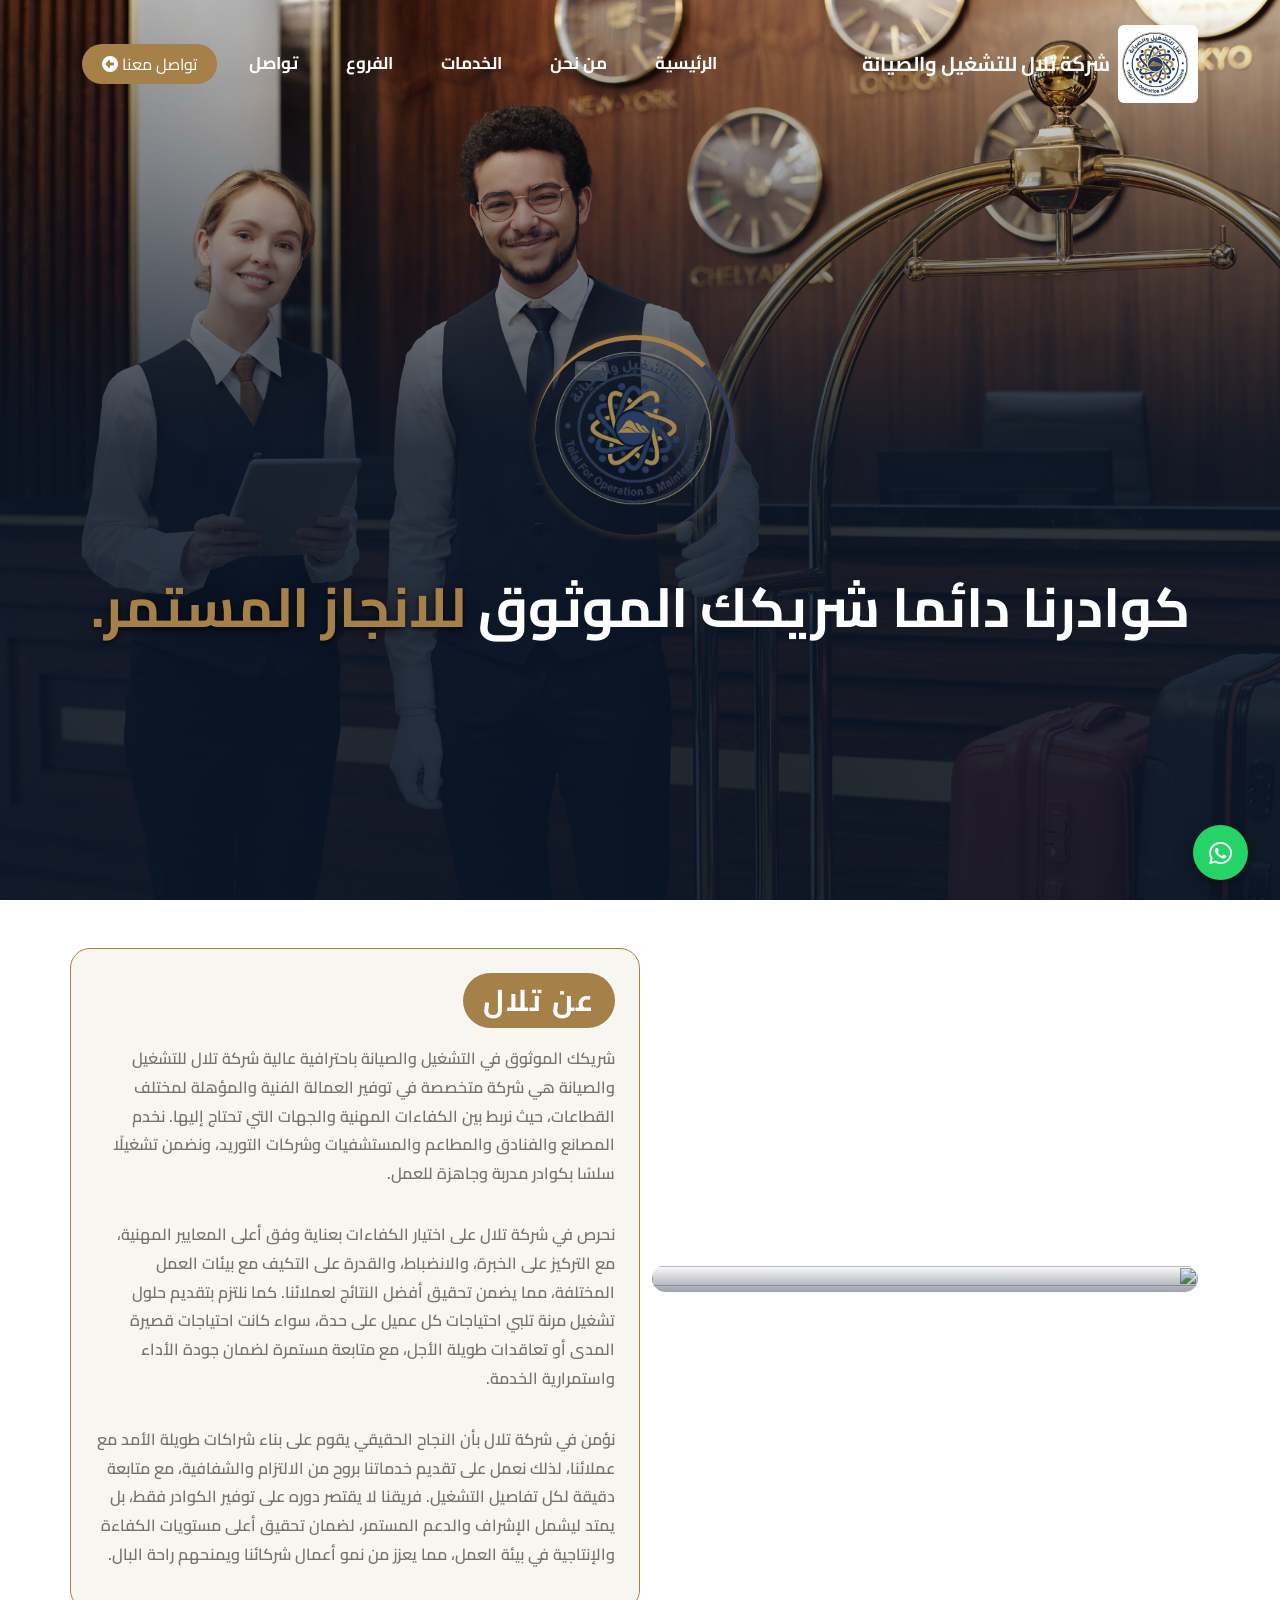
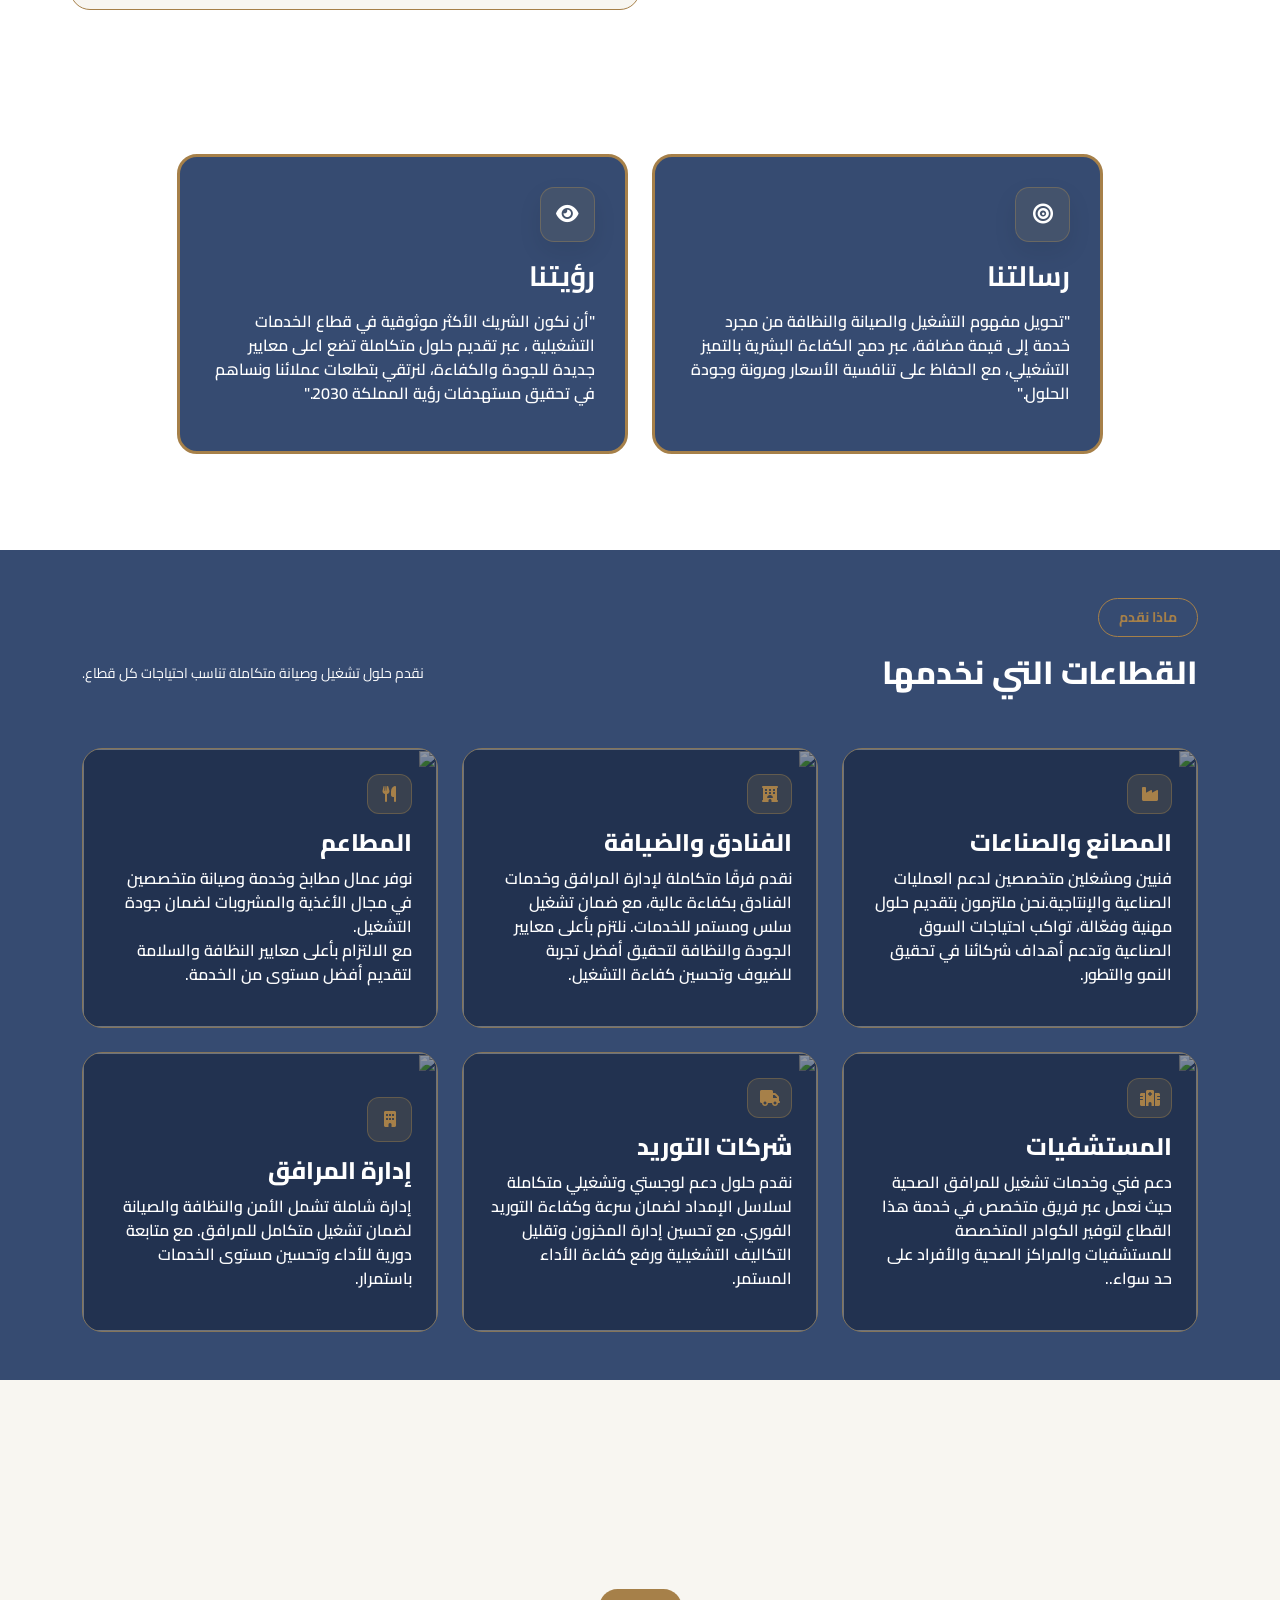
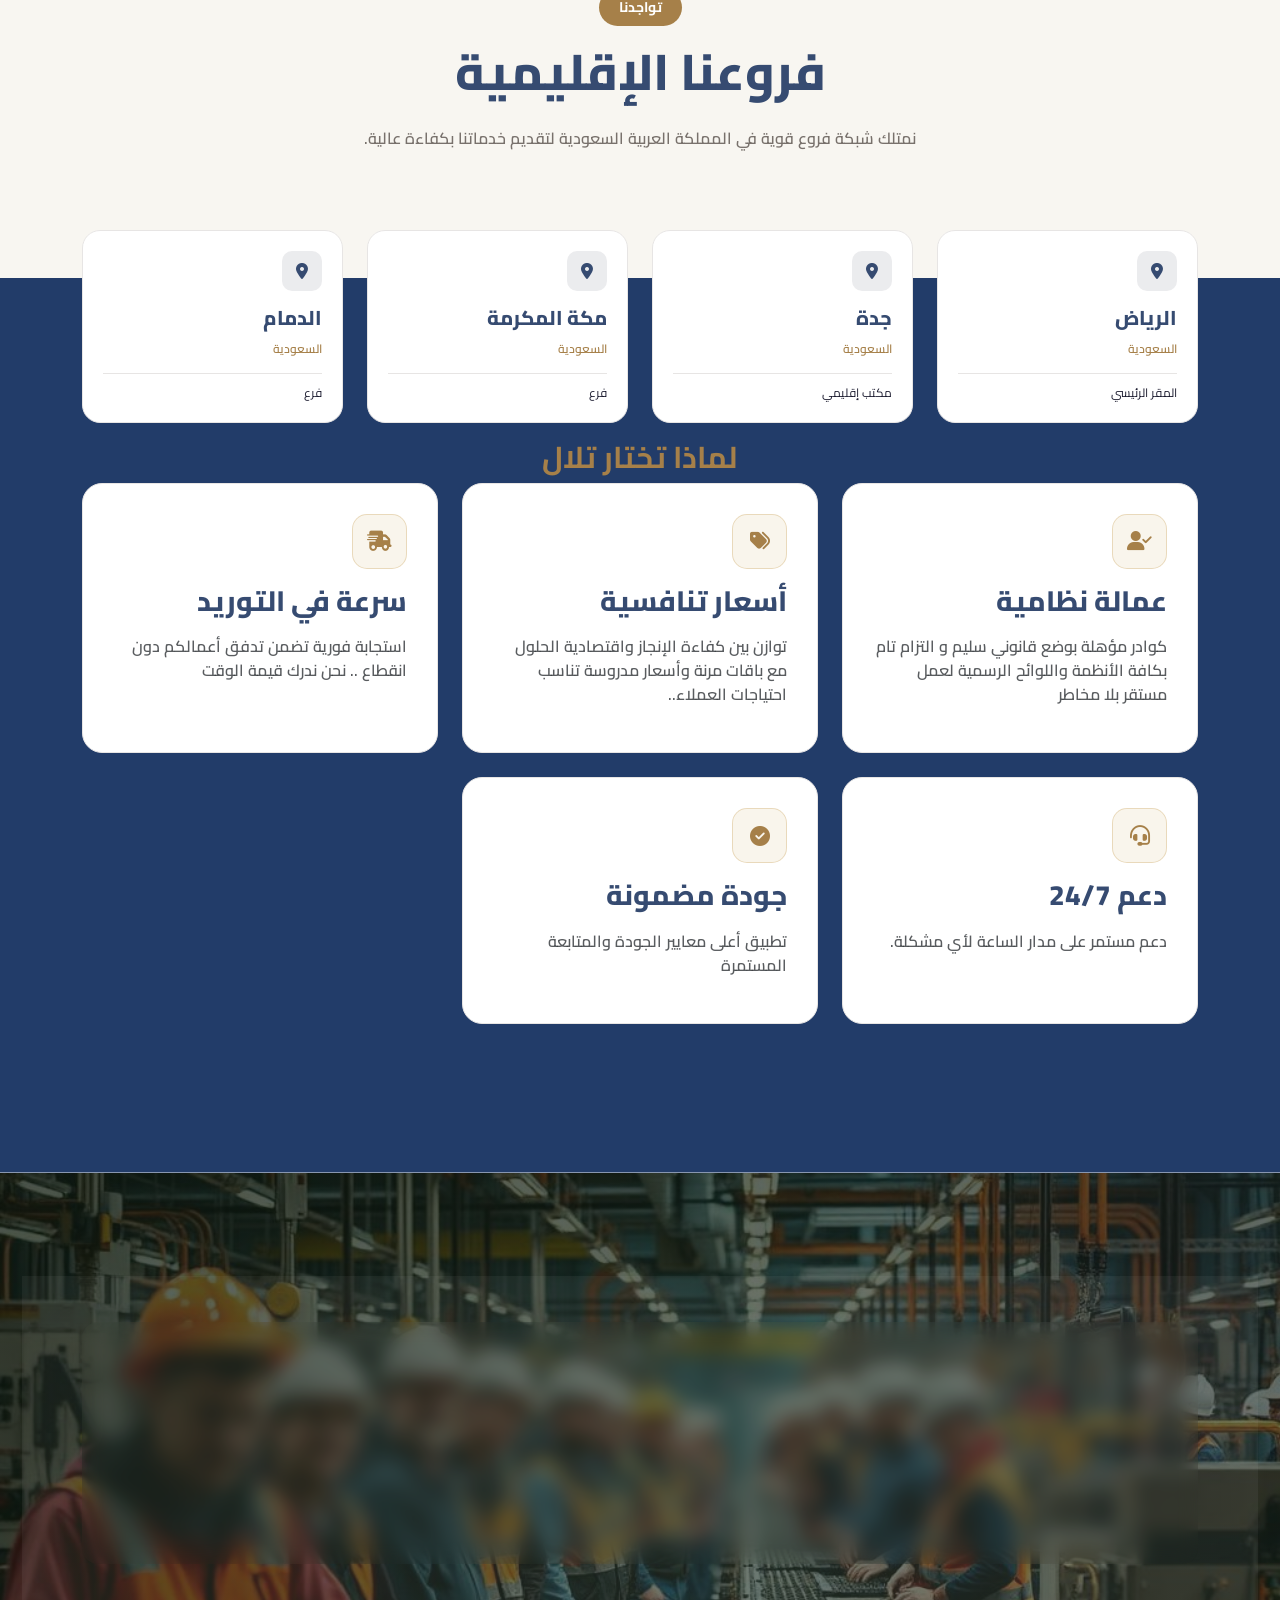
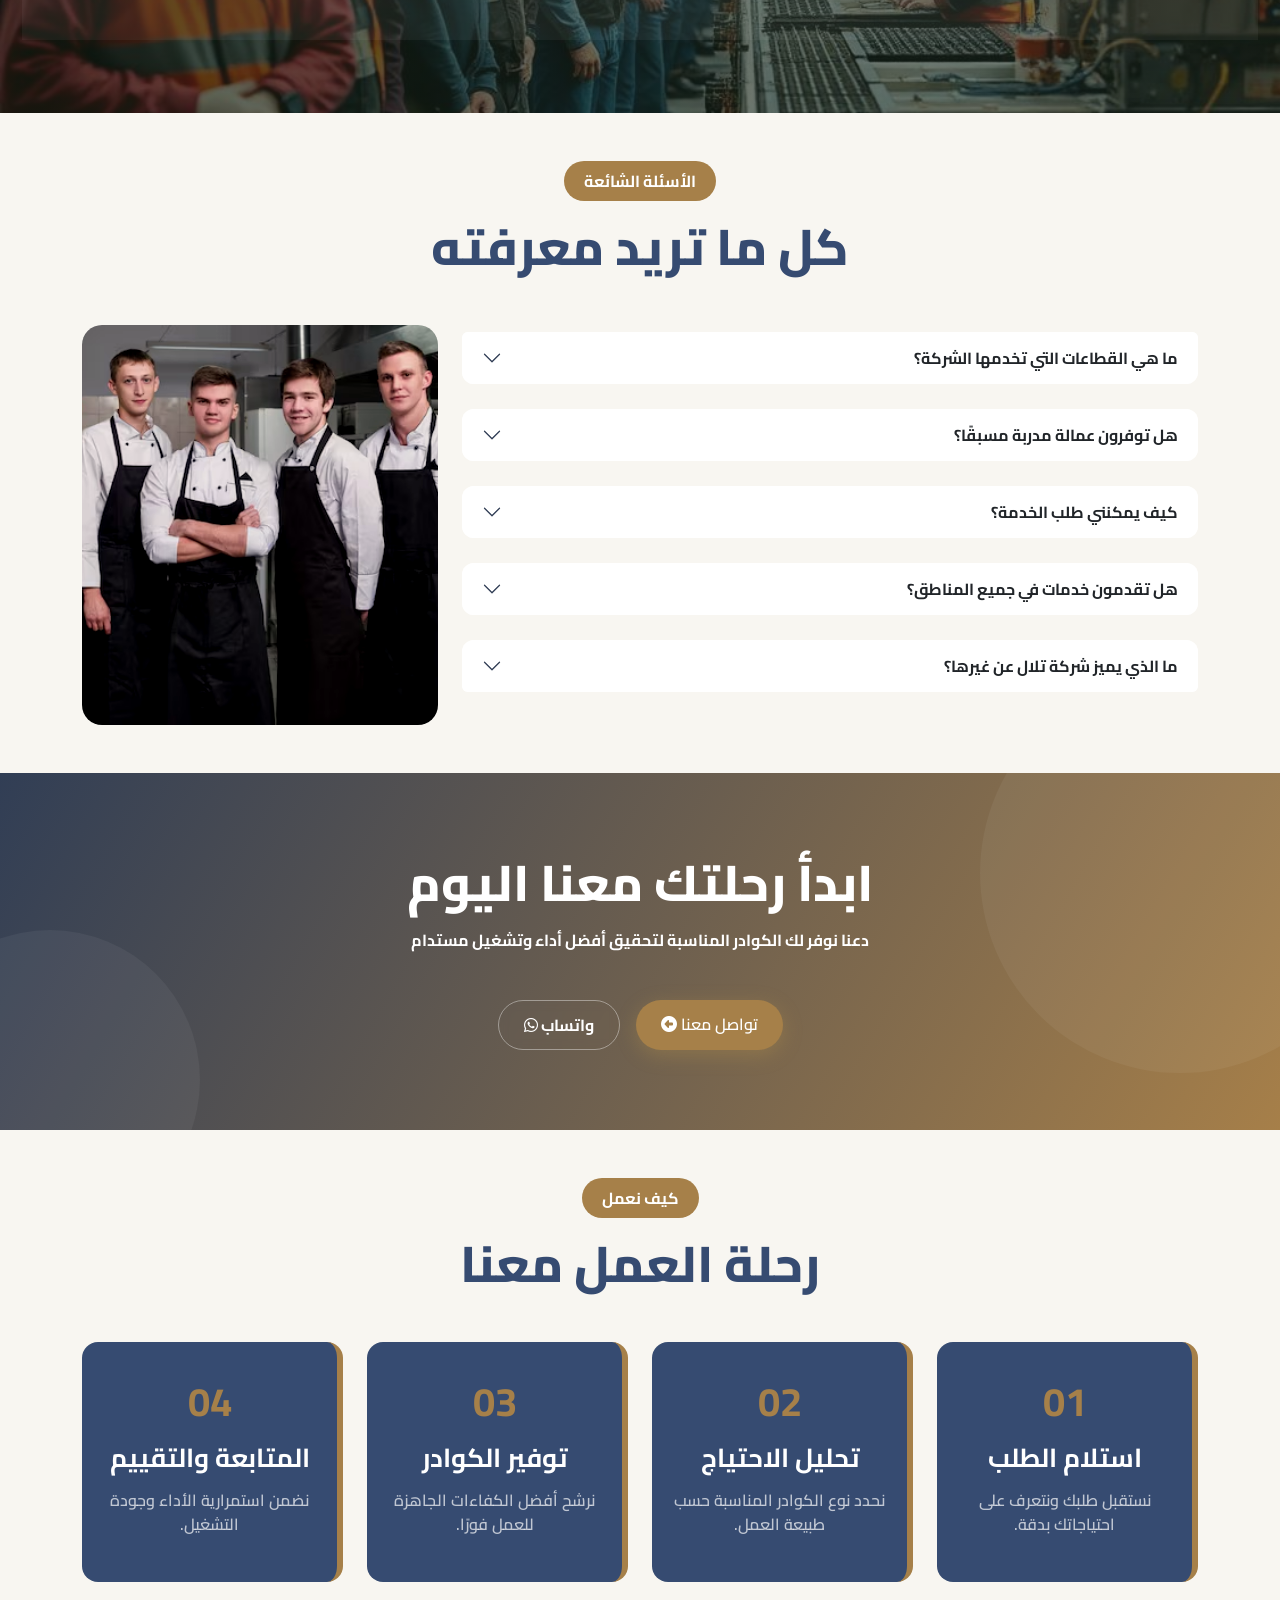
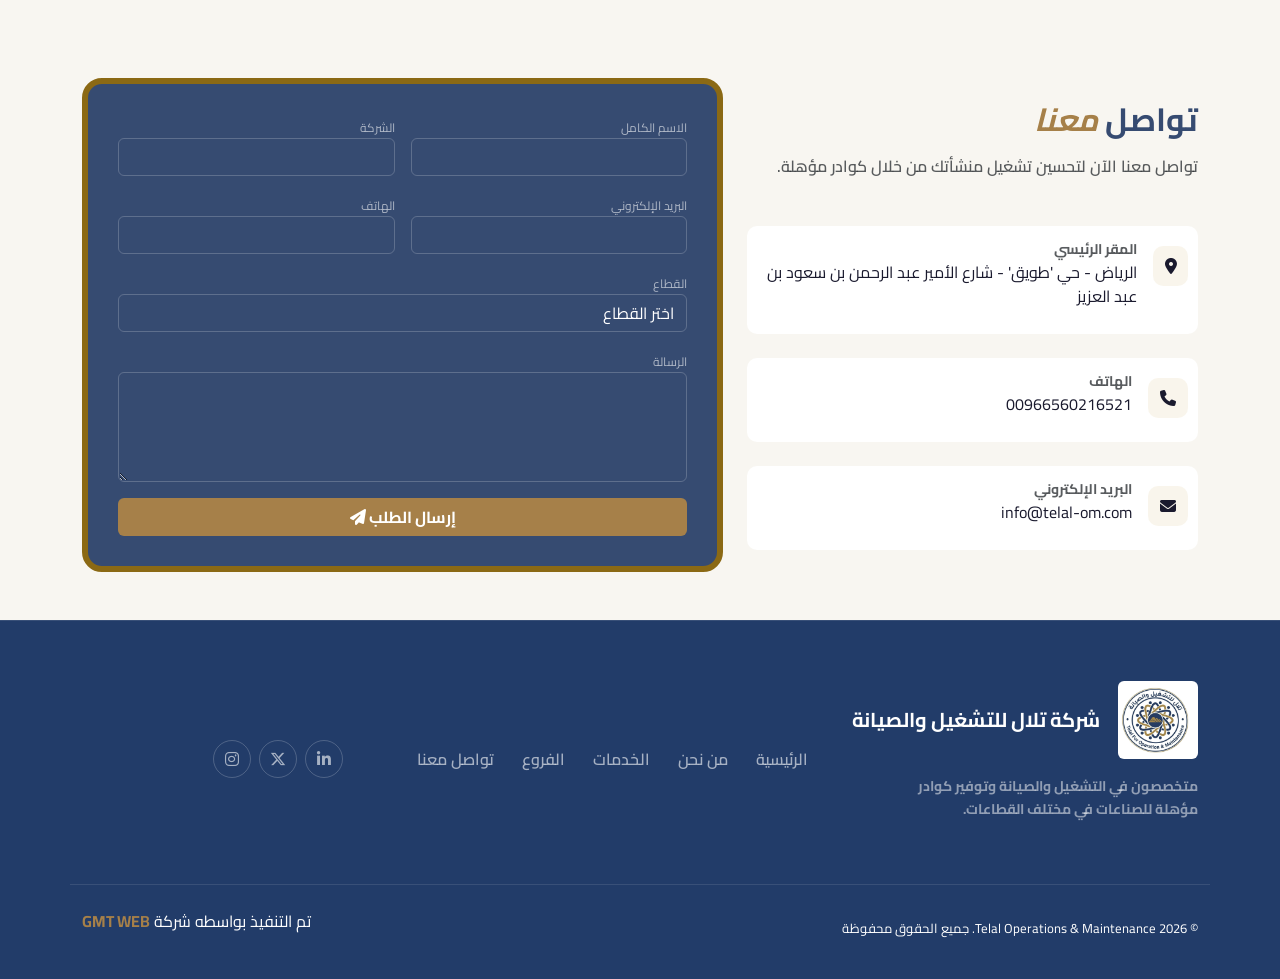
==== commit 488d5ee1: "link edit" ====
--- a/index.html
+++ b/index.html
@@ -552,7 +552,7 @@
                     تعرف على خدماتنا، كوادرنا، وخبراتنا في مجال التشغيل والصيانة وتوفير العمالة المتخصصة
                 </p>
 
-                <a href="https://drive.google.com/file/d/1A9Mep9lYwb-UlzenS6M4s_2SlPHn31xb/view?usp=sharing"
+                <a href="https://drive.google.com/file/d/1hW9F8IHndFkZCqutTetdyOmJBGU4YiH-/view?usp=sharing"
                     target="_blank" class="btn download-btn px-4 py-2 fw-bold" download>
                     <span> تحميل الملف</span>
                     <i class="fas fa-download me-2"></i>
